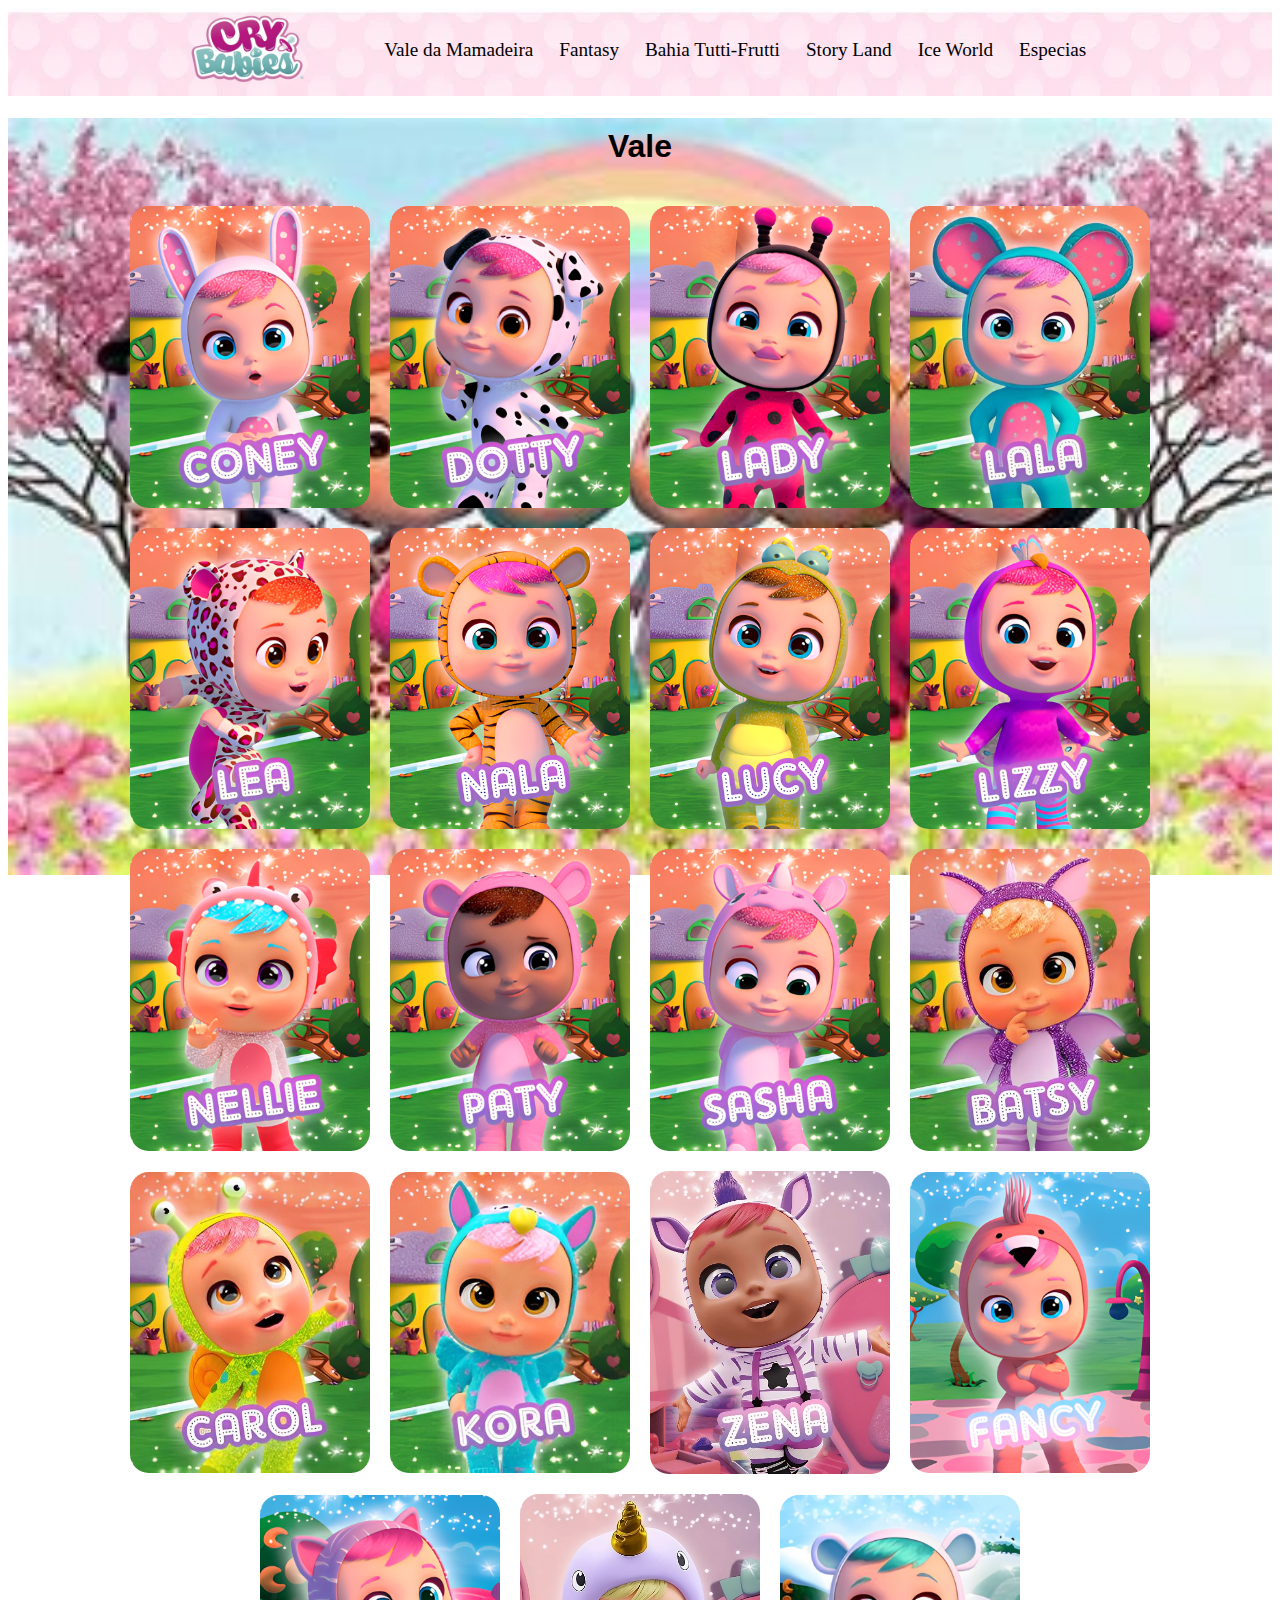
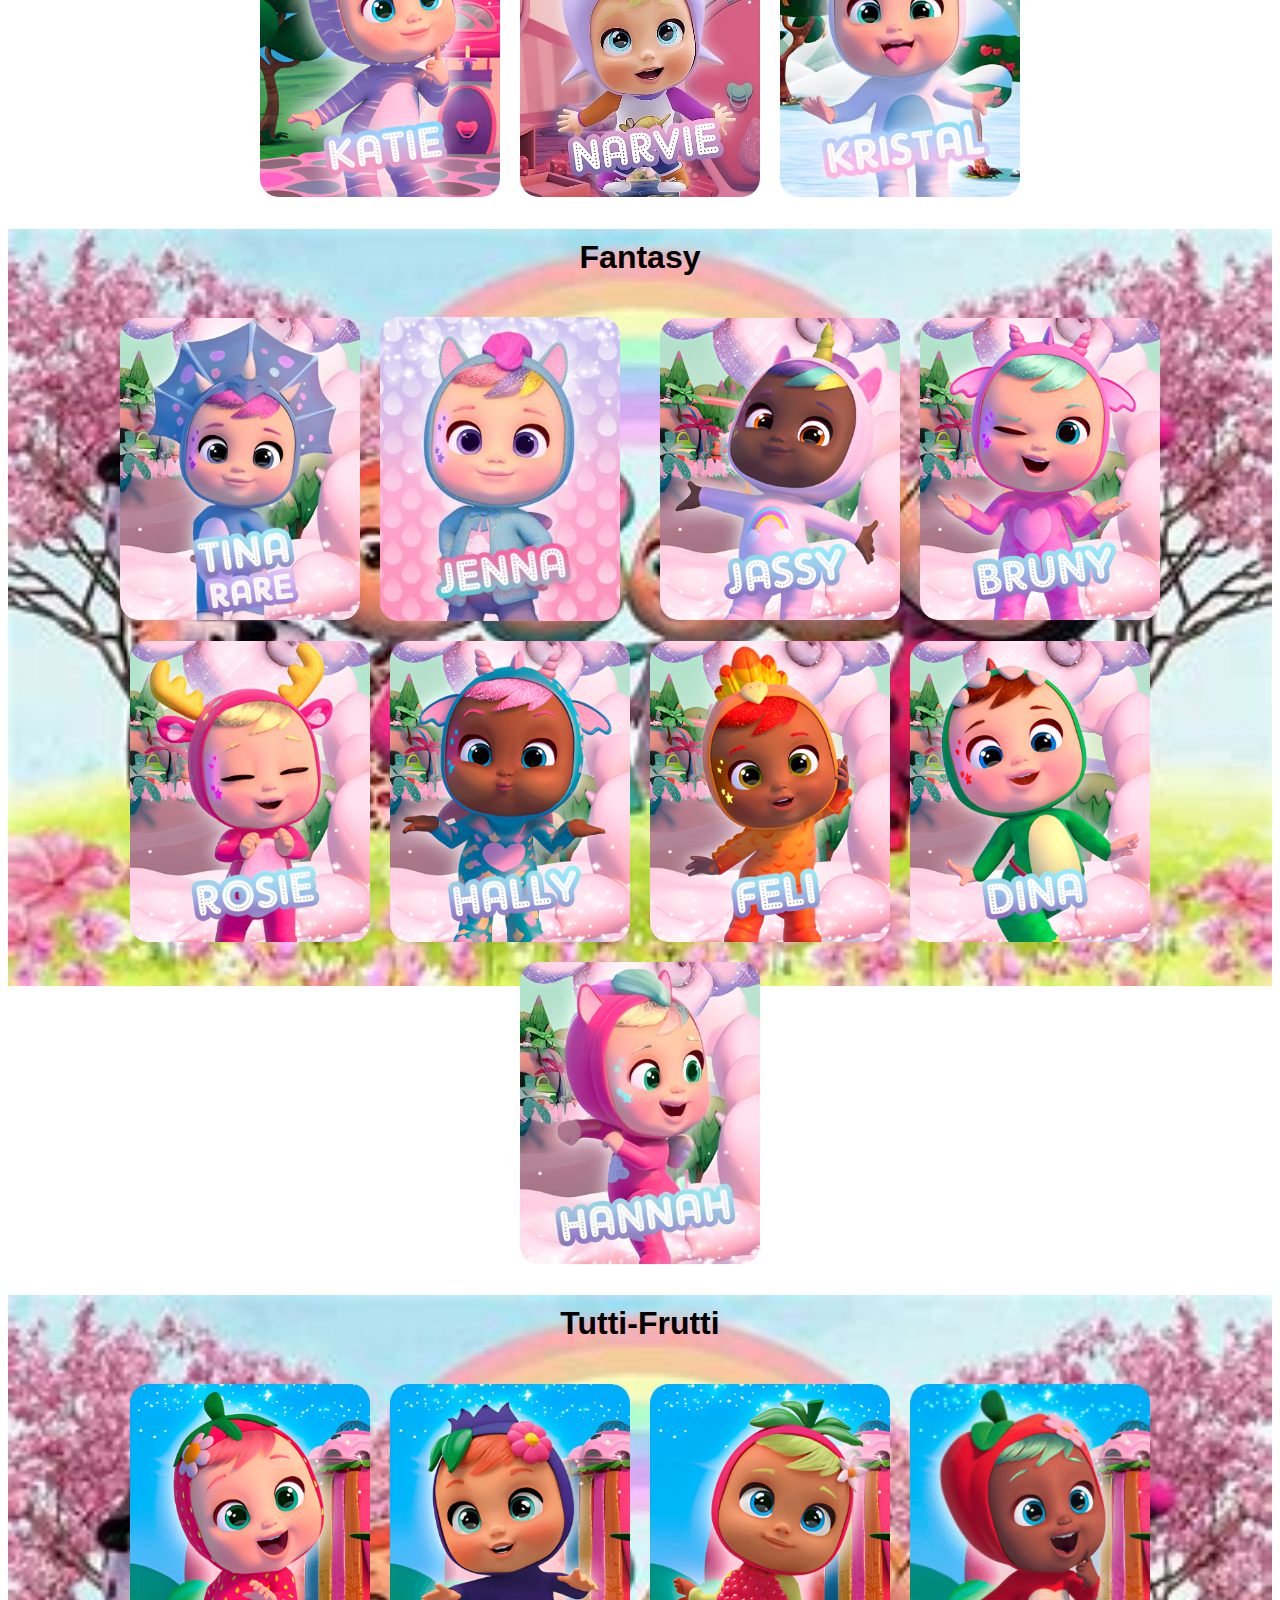
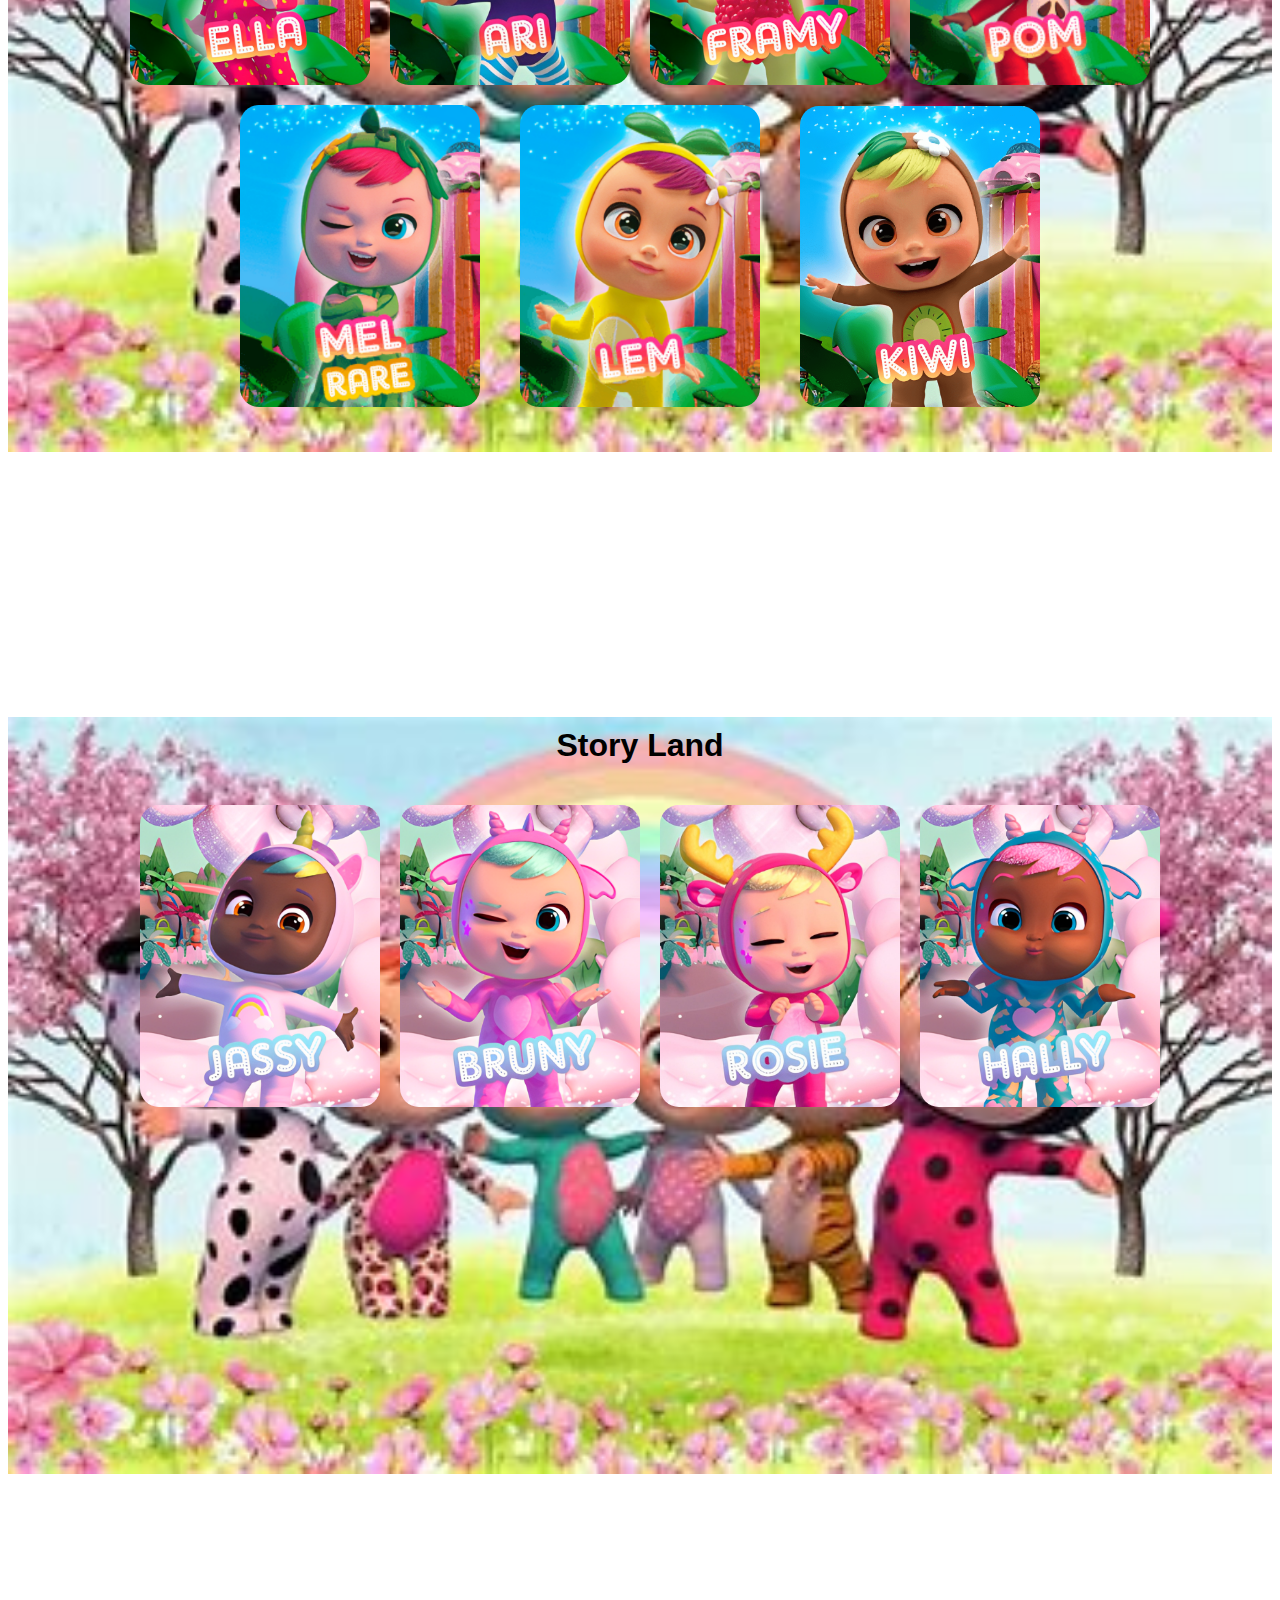
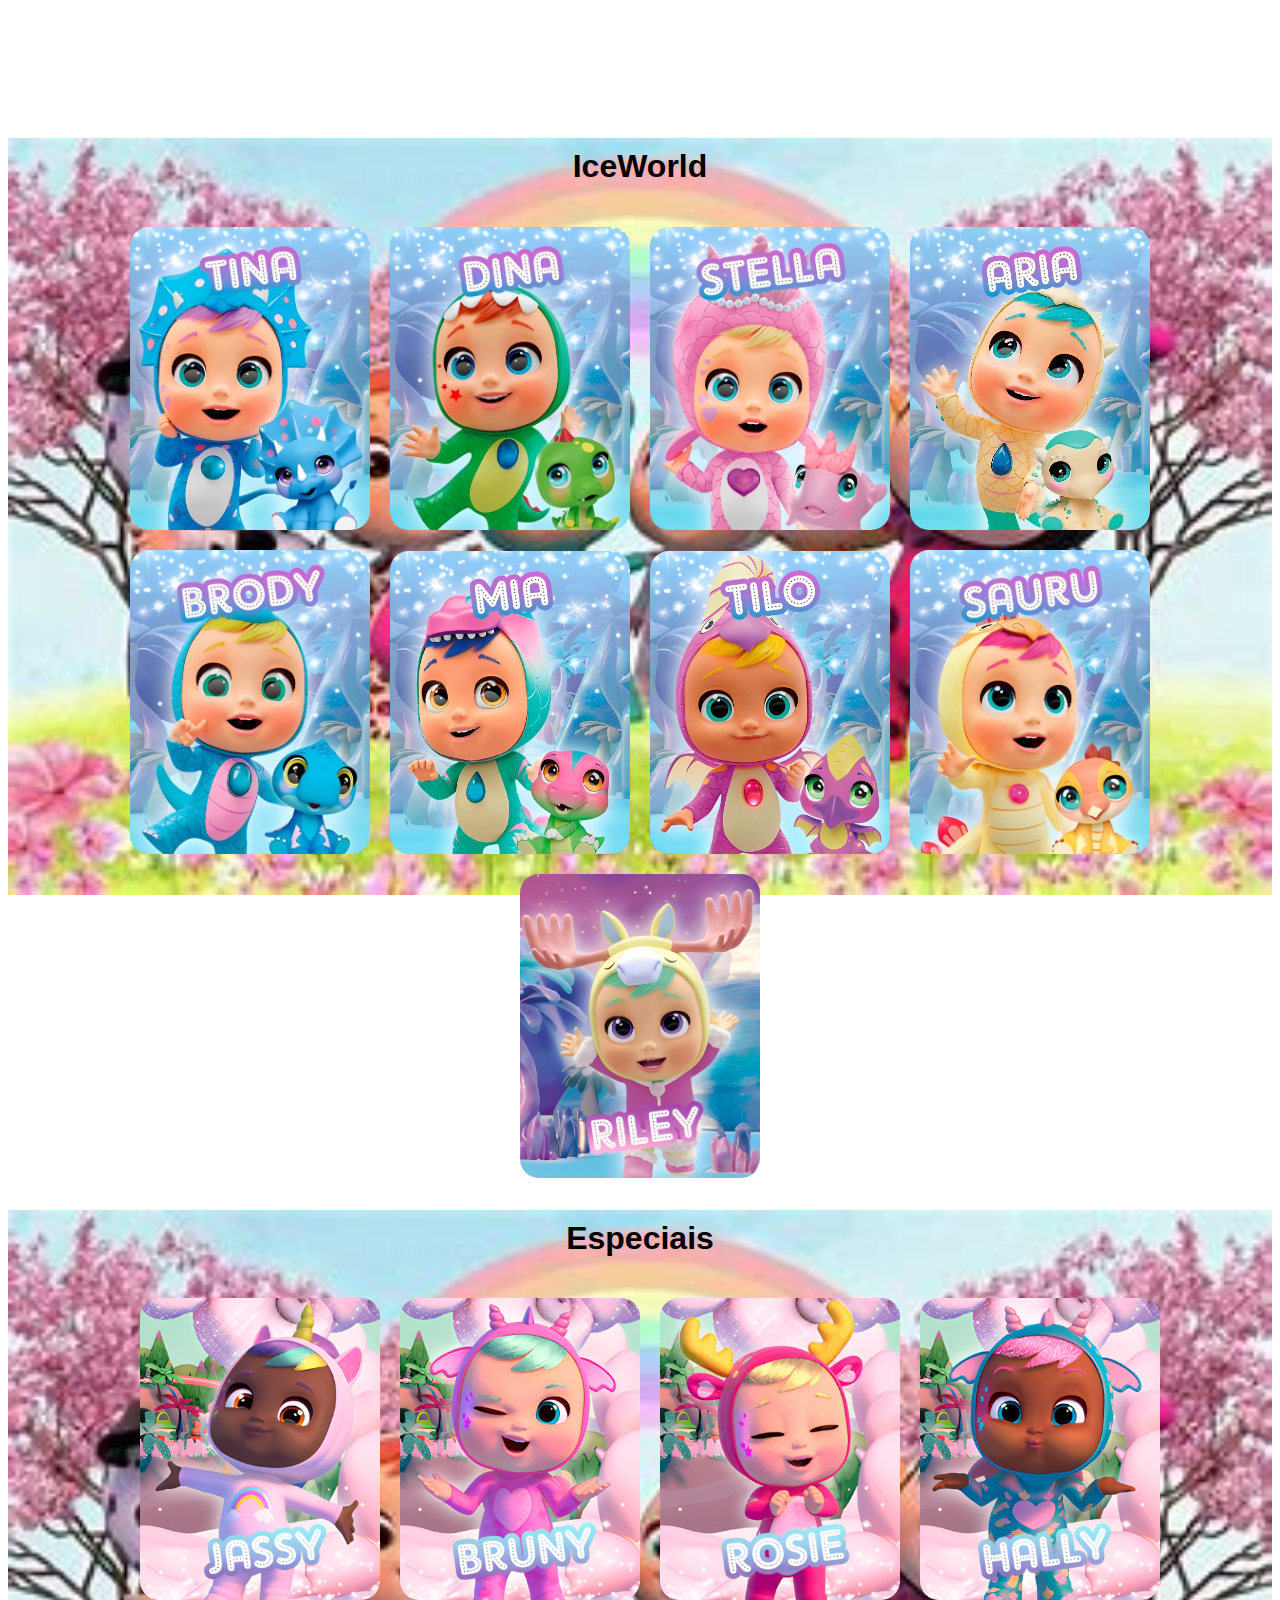
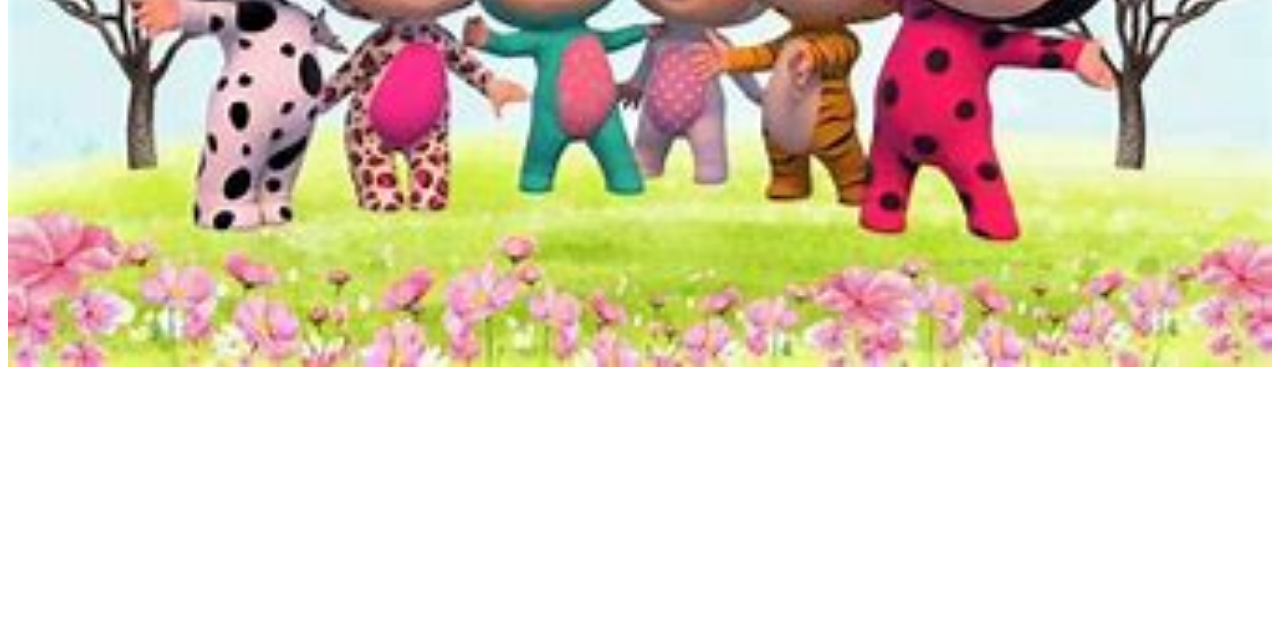
==== index.html @ a710dd97 "Add files via upload" ====
<!DOCTYPE html>
<html lang="pt">

<head>
    <meta charset="UTF-8">
    <meta name="viewport" content="width=device-width, initial-scale=1.0">
    <title>Personagens Cry Babies</title>
    <link rel="shortcut icon" href="./imagens/logo.png" type="image/x-icon">
    <link rel="stylesheet" href="style.css" />
</head>

<body>
    <header>

        <nav class="navbar">
            <img src="./imagens/logo.png" alt="" width="10%">
            <ul>
                <li></li>
                <li><a href="#Vale">Vale da Mamadeira</a></li>
                <li><a href="#Fantasy">Fantasy</a></li>
                <li><a href="#TuttiFrutti">Bahia Tutti-Frutti</a></li>
                <li><a href="#StoryLand">Story Land</a></li>
                <li><a href="#IceWorld">Ice World</a></li>
                <li><a href="#Especiais">Especias</a></li>
            </ul>
        </nav>
    </header>

    <section class="section" >
        <div  id="Vale" class="vale">
            <h1>Vale</h1>

            <div class="row">
                <div class="card"><img src="./imagens/Vale/Coney.png" alt=""></div>
                <div class="card"><img src="./imagens/Vale/Dotty.png" alt=""></div>
                <div class="card"><img src="./imagens/Vale/Lady.png" alt=""></div>
                <div class="card"><img src="./imagens/Vale/Lala.jpeg" alt=""></div>
                <div class="card"><img src="./imagens/Vale/Lea.png" alt=""></div>
                <div class="card"><img src="./imagens/Vale/Nala.png" alt=""></div>
                <div class="card"><img src="./imagens/Vale/Lucy.png" alt=""></div>
                <div class="card"><img src="./imagens/Vale/Lizzy.png" alt=""></div>
                <div class="card"><img src="./imagens/Vale/Nellie.png" alt=""></div>
                <div class="card"><img src="./imagens/Vale/Paty.png" alt=""></div>
                <div class="card"><img src="./imagens/Vale/Sasha.png" alt=""></div>
                <div class="card"><img src="./imagens/Vale/Batsy.jpeg" alt=""></div>
                <div class="card"><img src="./imagens/Vale/Carol.jpeg" alt=""></div>
                <div class="card"><img src="./imagens/Vale/Kora.jpeg" alt=""></div>
                <div class="card"><img src="./imagens/Vale/Zena.jpeg" alt=""></div>
                <div class="card"><img src="./imagens/Vale/Fancy.png" alt=""></div>
                <div class="card"><img src="./imagens/Vale/Katie.png" alt=""></div>
                <div class="card"><img src="./imagens/Vale/Narvie.jpeg" alt=""></div>
                <div class="card"><img src="./imagens/Vale/Kristal.jpeg" alt=""></div>
            </div>
        </div>

        <div  id="Fantasy" class="fantasy">
            <h1>Fantasy</h1>

            <div class="row">
                <div class="card"><img src="./imagens/Fantasy/Tina.jpeg" alt=""></div>
                <div class="card"><img src="./imagens/Fantasy/Jenna.jpg" alt=""></div>
                <div class="card"><img src="./imagens/Fantasy/Dreamy.png" alt=""></div>
                <div class="card"><img src="./imagens/Fantasy/Jassy.png" alt=""></div>
                <div class="card"><img src="./imagens/Fantasy/Bruny.png" alt=""></div>
                <div class="card"><img src="./imagens/Fantasy/Rosie.png" alt=""></div>
                <div class="card"><img src="./imagens/Fantasy/Hally.png" alt=""></div>  
                <div class="card"><img src="./imagens/Fantasy/Feli.png" alt=""></div>
                <div class="card"><img src="./imagens/Fantasy/Dina.png" alt=""></div> 
                <div class="card"><img src="./imagens/Fantasy/Hannah.jpeg" alt=""></div>  
            </div>
        </div>

        <div  id="TuttiFrutti" class="tutti-frutti">
            <h1>Tutti-Frutti</h1>

            <div class="row">
                <div class="card"><img src="./imagens/Tutti-Frutti/Ella.png" alt=""></div>
                <div class="card"><img src="./imagens/Tutti-Frutti/Ari.png" alt=""></div>
                <div class="card"><img src="./imagens/Tutti-Frutti/Framy.png" alt=""></div>
                <div class="card"><img src="./imagens/Tutti-Frutti/Pom.png" alt=""></div>
                <div class="card"><img src="./imagens/Tutti-Frutti/Mel.png" alt=""></div>
                <div class="card"><img src="./imagens/Tutti-Frutti/Maddie.jpeg" alt=""></div>
                <div class="card"><img src="./imagens/Tutti-Frutti/Lem.png" alt=""></div>
                <div class="card"><img src="./imagens/Tutti-Frutti/Koko.png" alt=""></div>
                <div class="card"><img src="./imagens/Tutti-Frutti/kiwi.png" alt=""></div> 
            </div>   
        </div>

        <div  id="StoryLand" class="storyland">
            <h1>Story Land</h1>

            <div class="row">
                <div class="card"><img src="./imagens/Fantasy/Dreamy.png" alt=""></div>
                <div class="card"><img src="./imagens/Fantasy/Jassy.png" alt=""></div>
                <div class="card"><img src="./imagens/Fantasy/Bruny.png" alt=""></div>
                <div class="card"><img src="./imagens/Fantasy/Rosie.png" alt=""></div>
                <div class="card"><img src="./imagens/Fantasy/Hally.png" alt=""></div>  
            </div>
        </div>

        <div  id="IceWorld" class="iceworld">
            <h1>IceWorld</h1>

            <div class="row">
                <div class="card"><img src="./imagens/IceWorld/Tina.jpeg" alt=""></div>
                <div class="card"><img src="./imagens/IceWorld/Dina.jpeg" alt=""></div>
                <div class="card"><img src="./imagens/IceWorld/Stella.jpeg" alt=""></div>
                <div class="card"><img src="./imagens/IceWorld/Aria.jpeg" alt=""></div>
                <div class="card"><img src="./imagens/IceWorld/Brody.jpeg" alt=""></div>
                <div class="card"><img src="./imagens/IceWorld/Mia.jpeg" alt=""></div>
                <div class="card"><img src="./imagens/IceWorld/Tilo.jpeg" alt=""></div>
                <div class="card"><img src="./imagens/IceWorld/Sauru.jpeg" alt=""></div>
                <div class="card"><img src="./imagens/IceWorld/Riley.jpeg" alt=""></div>
            </div>
        </div>

        <div  id="Especiais" class="especiais">
            <h1>Especiais</h1>

            <div class="row">
                <div class="card"><img src="./imagens/Fantasy/Dreamy.png" alt=""></div>
                <div class="card"><img src="./imagens/Fantasy/Jassy.png" alt=""></div>
                <div class="card"><img src="./imagens/Fantasy/Bruny.png" alt=""></div>
                <div class="card"><img src="./imagens/Fantasy/Rosie.png" alt=""></div>
                <div class="card"><img src="./imagens/Fantasy/Hally.png" alt=""></div>  
            </div>
        </div>

            <!-- <ul>
                <li><img src="./imagens/Dreamy.png" alt=""></li>
                <li><img src="./imagens/Jassy.png" alt=""></li>
                <li><img src="./imagens/Bruny.png" alt=""></li>
                <li><img src="./imagens/Rosie.png" alt=""></li>
            </ul> -->
        

    <!-- </section>

    <section id="TuttiFrutti">
        <h1>Tutti-Frutti</h1>
    </section>

    <section id="StoryLand">
        <h1>StoryLand</h1>
    </section>

    <section id="IceWould">
        <h1>Ice Would</h1>
    </section>

    <section id="Especiais">
        <h1>Especias</h1>
    </section> -->

</body>

</html>
---- style.css ----
header{
    background-image: url(./imagens/fundo.webp);
}

header nav {
    display: inline-flex;
    align-items: center;
    justify-content: center;
    text-align: center;
    width: 100%;
}

header .navbar ul {
    align-items: center;
    justify-content: center;
}

header .navbar ul li {
    display: inline;
    align-items: center;
    justify-content: center;
    padding-left: 2px;
    margin: 10px;
    list-style: none;
}

header .navbar ul li a {
    text-decoration-line: none;
    color: black;
    font-size: larger;
}

header .navbar ul li a:hover {
    text-decoration-line: none;
    color: hotpink;
}

section h1 {
    display: flex;
    align-items: center;
    justify-content: center;
    padding: 10px;
    font-family:'Lucida Sans', 'Lucida Sans Regular', 'Lucida Grande', 'Lucida Sans Unicode', Geneva, Verdana, sans-serif;
}

section div.vale {
    display: block;
    min-height: 1000px;
    background-image: url(./imagens/imgteste.jpeg);
    background-repeat: no-repeat;
    background-size: 100%;
}
section div.fantasy {
    display: block;
    min-height: 1000px;
    background-image: url(./imagens/imgteste.jpeg);
    background-repeat: no-repeat;
    background-size: 100%;
}
section div.tutti-frutti{
    display: block;
    min-height: 1000px;
    background-image: url(./imagens/imgteste.jpeg);
    background-repeat: no-repeat;
    background-size: 100%;
}
section div.storyland {
    display: block;
    min-height: 1000px;
    background-image: url(./imagens/imgteste.jpeg);
    background-repeat: no-repeat;
    background-size: 100%;
}
section div.iceworld {
    display: block;
    min-height: 1000px;
    background-image: url(./imagens/imgteste.jpeg);
    background-repeat: no-repeat;
    background-size: 100%;
}
section div.especiais {
    display: block;
    min-height: 1000px;
    background-image: url(./imagens/imgteste.jpeg);
    background-repeat: no-repeat;
    background-size: 100%;
}

.section {
    width: 100%;
    margin-right: auto;
    margin-left: auto;

}

.section .row {
    display: flex;
    flex-wrap: wrap;
    margin-right: -15px;
    margin-left: -15px;
    align-items: center;
    justify-content: center;
    flex: 0 0 25%;
    width: 100%;
    padding-right: 15px;
    padding-left: 15px;
}

.section .row .card {
    text-align: center;
    margin: 10px;
    border-radius: 5px;
    height: 100%;
    display: flex;
    justify-content: center;
    align-items: center;
    max-width: 15rem;
}

.section .row img {
    border-radius: 0.5cm;
    max-width: 15rem;
}
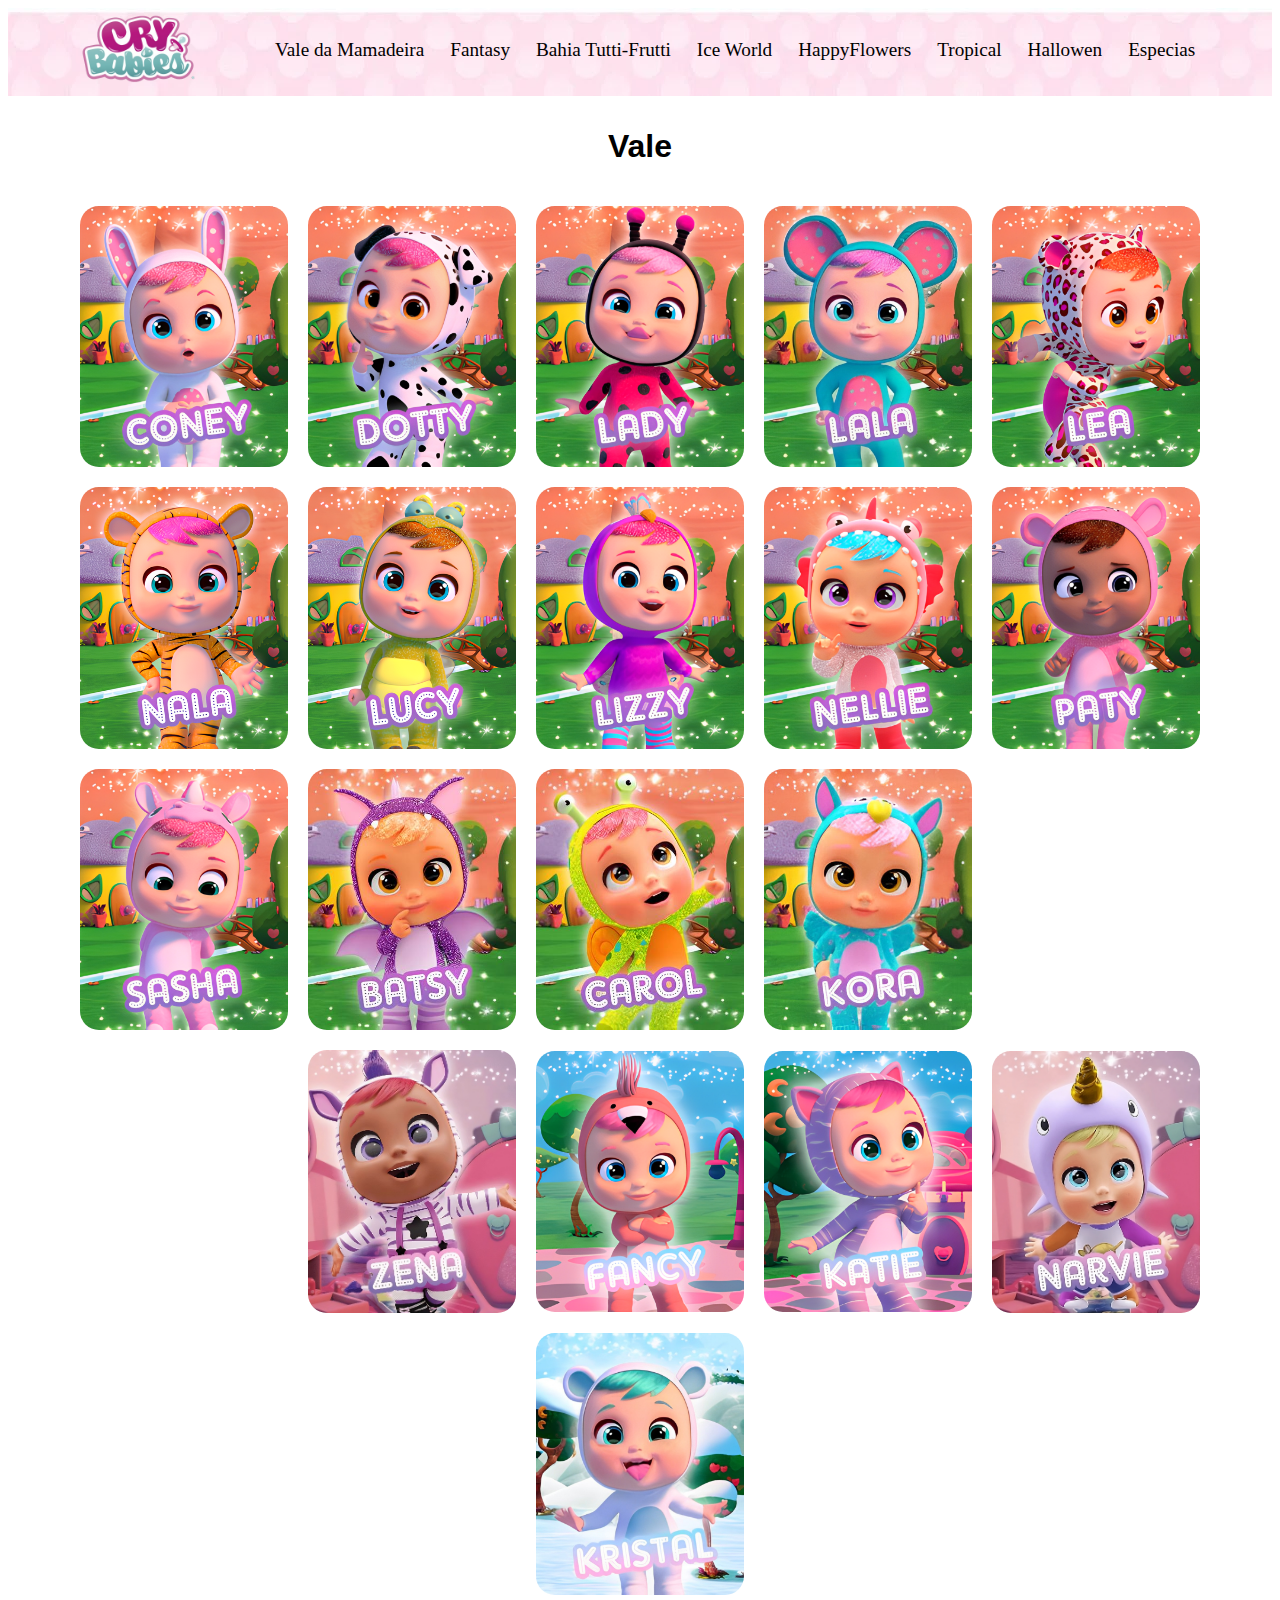
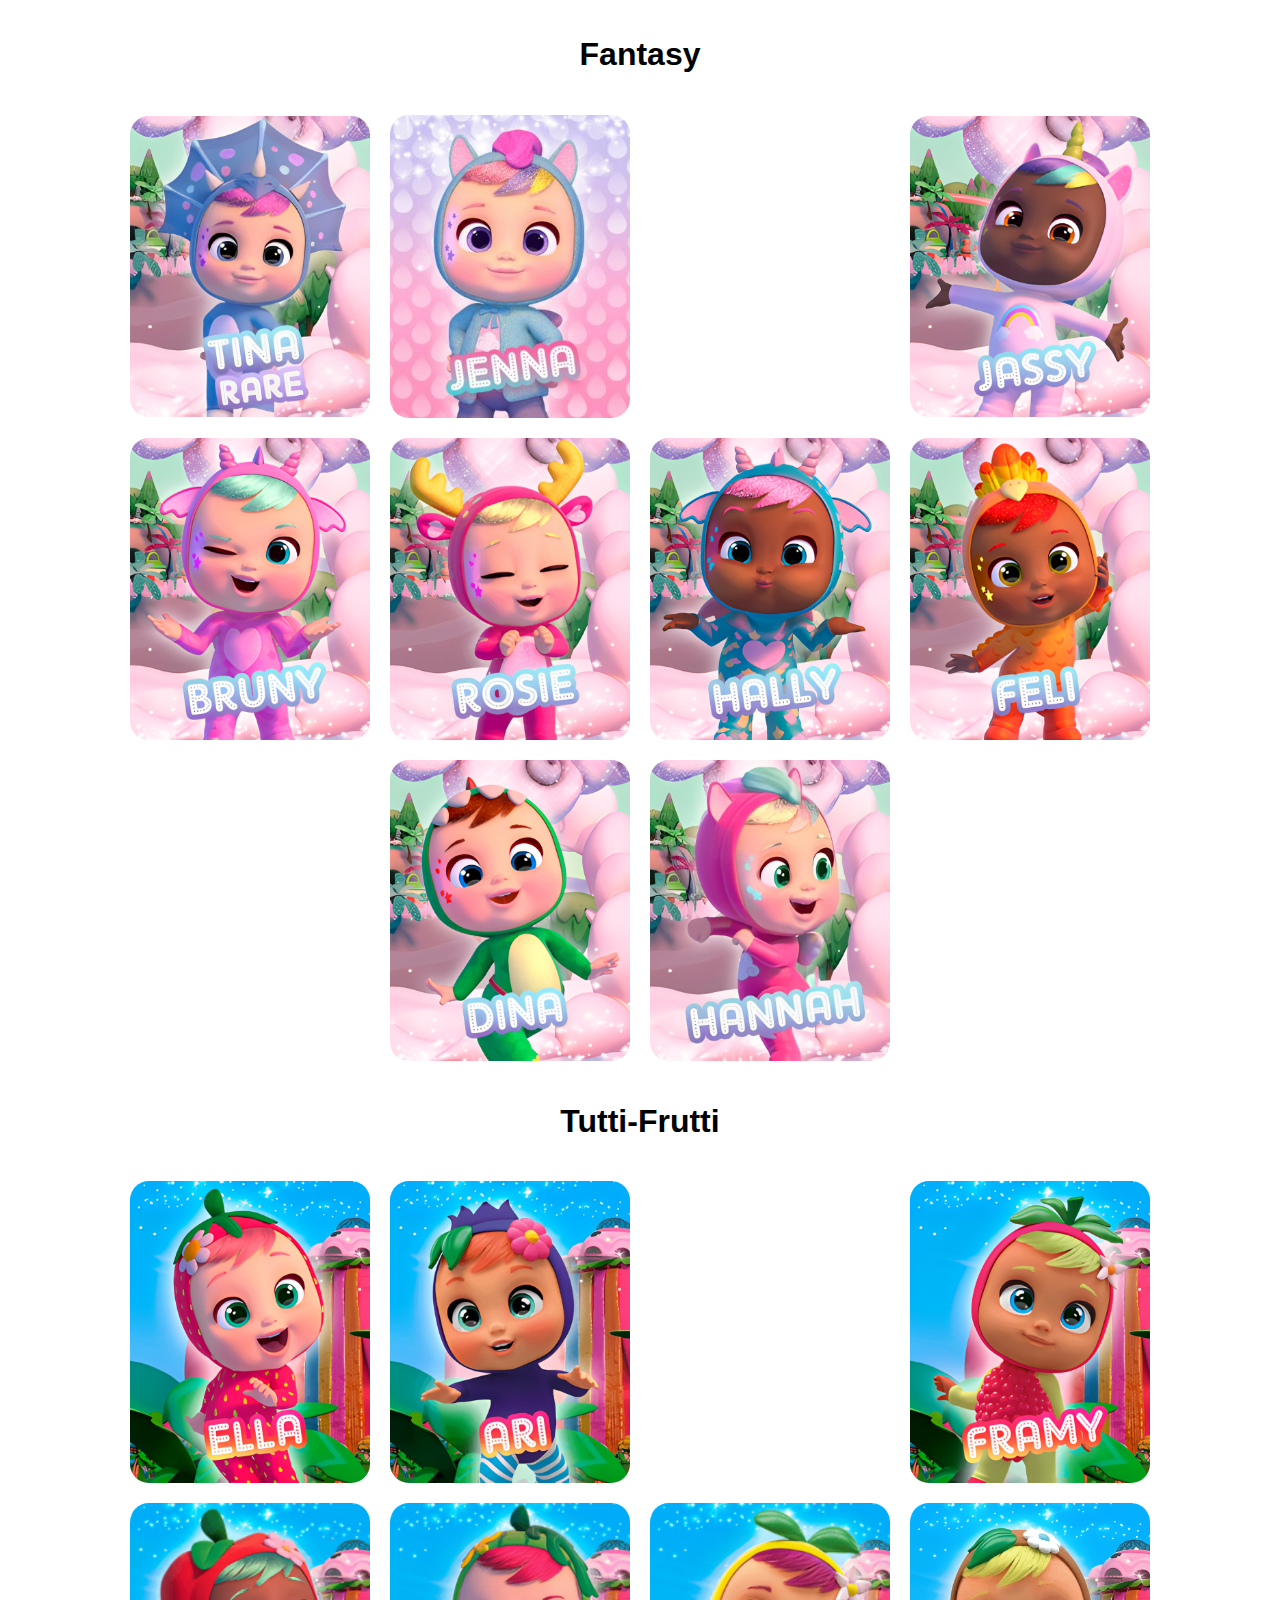
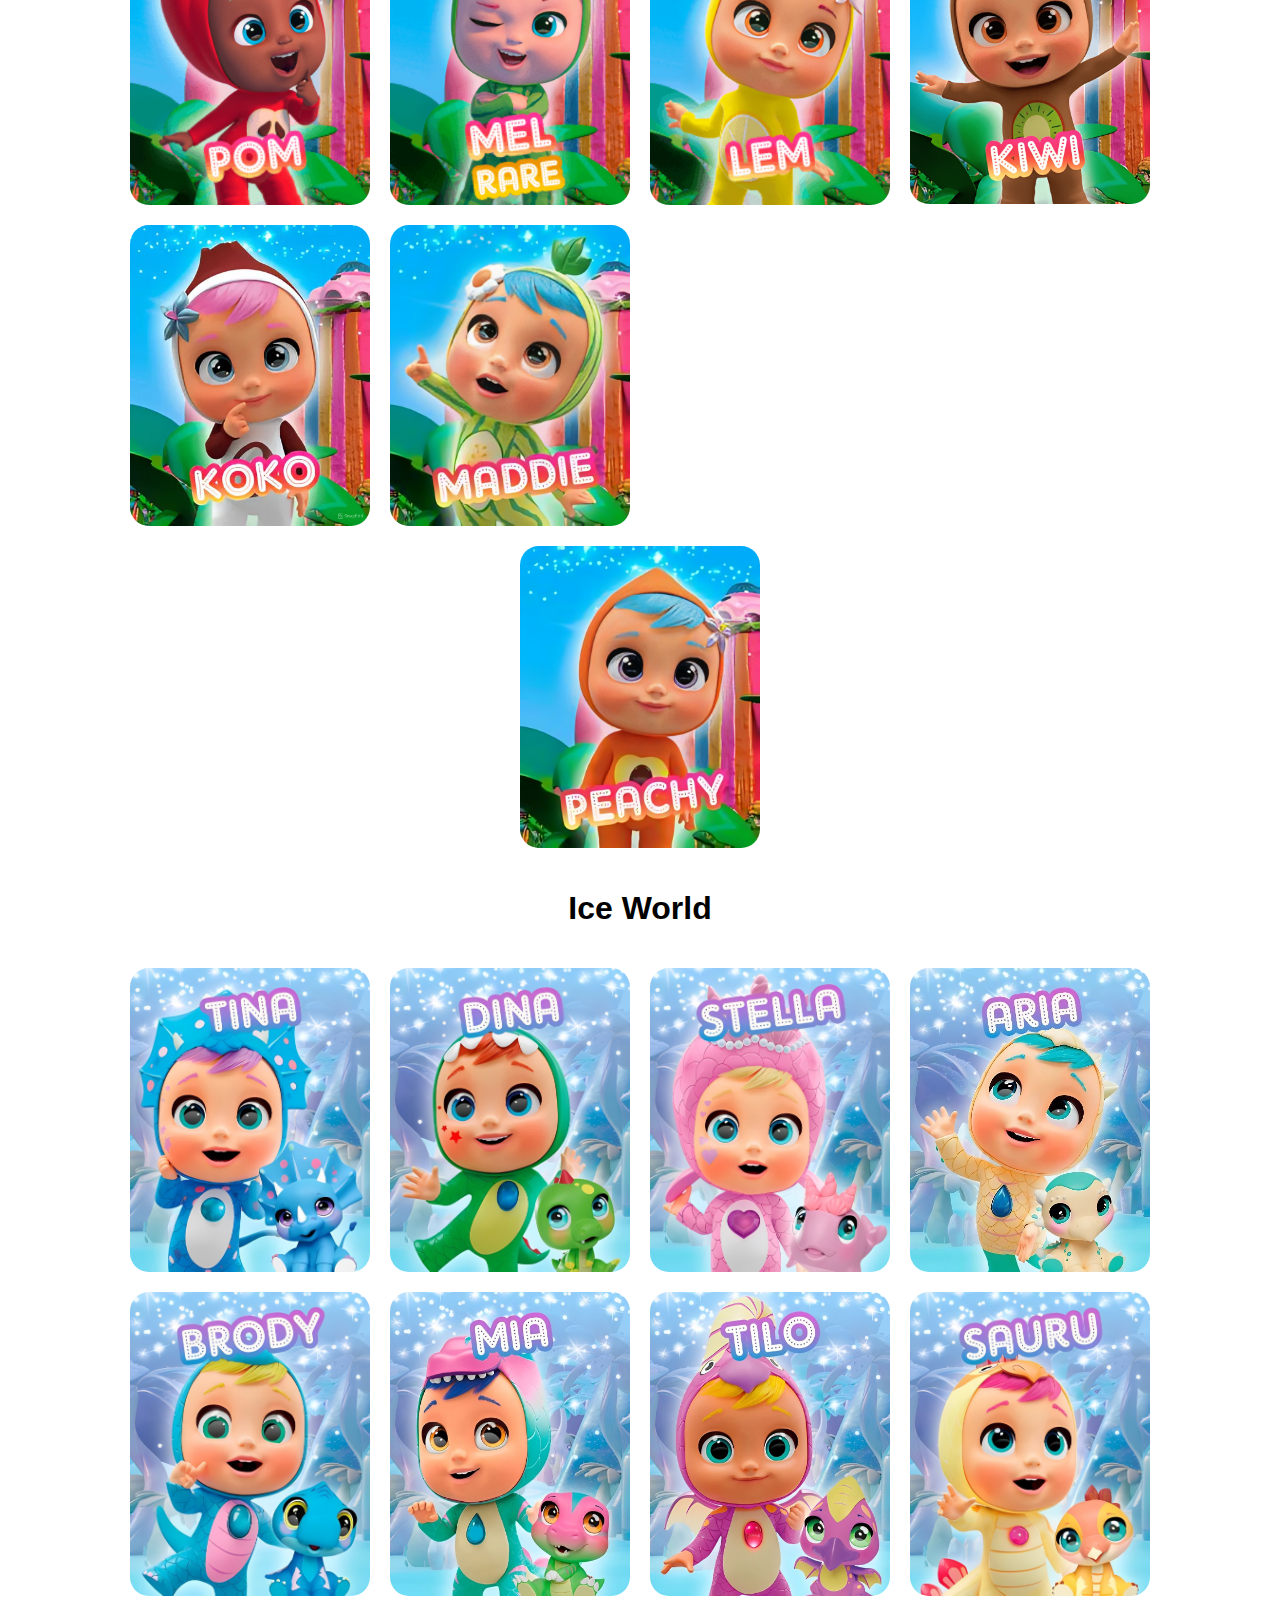
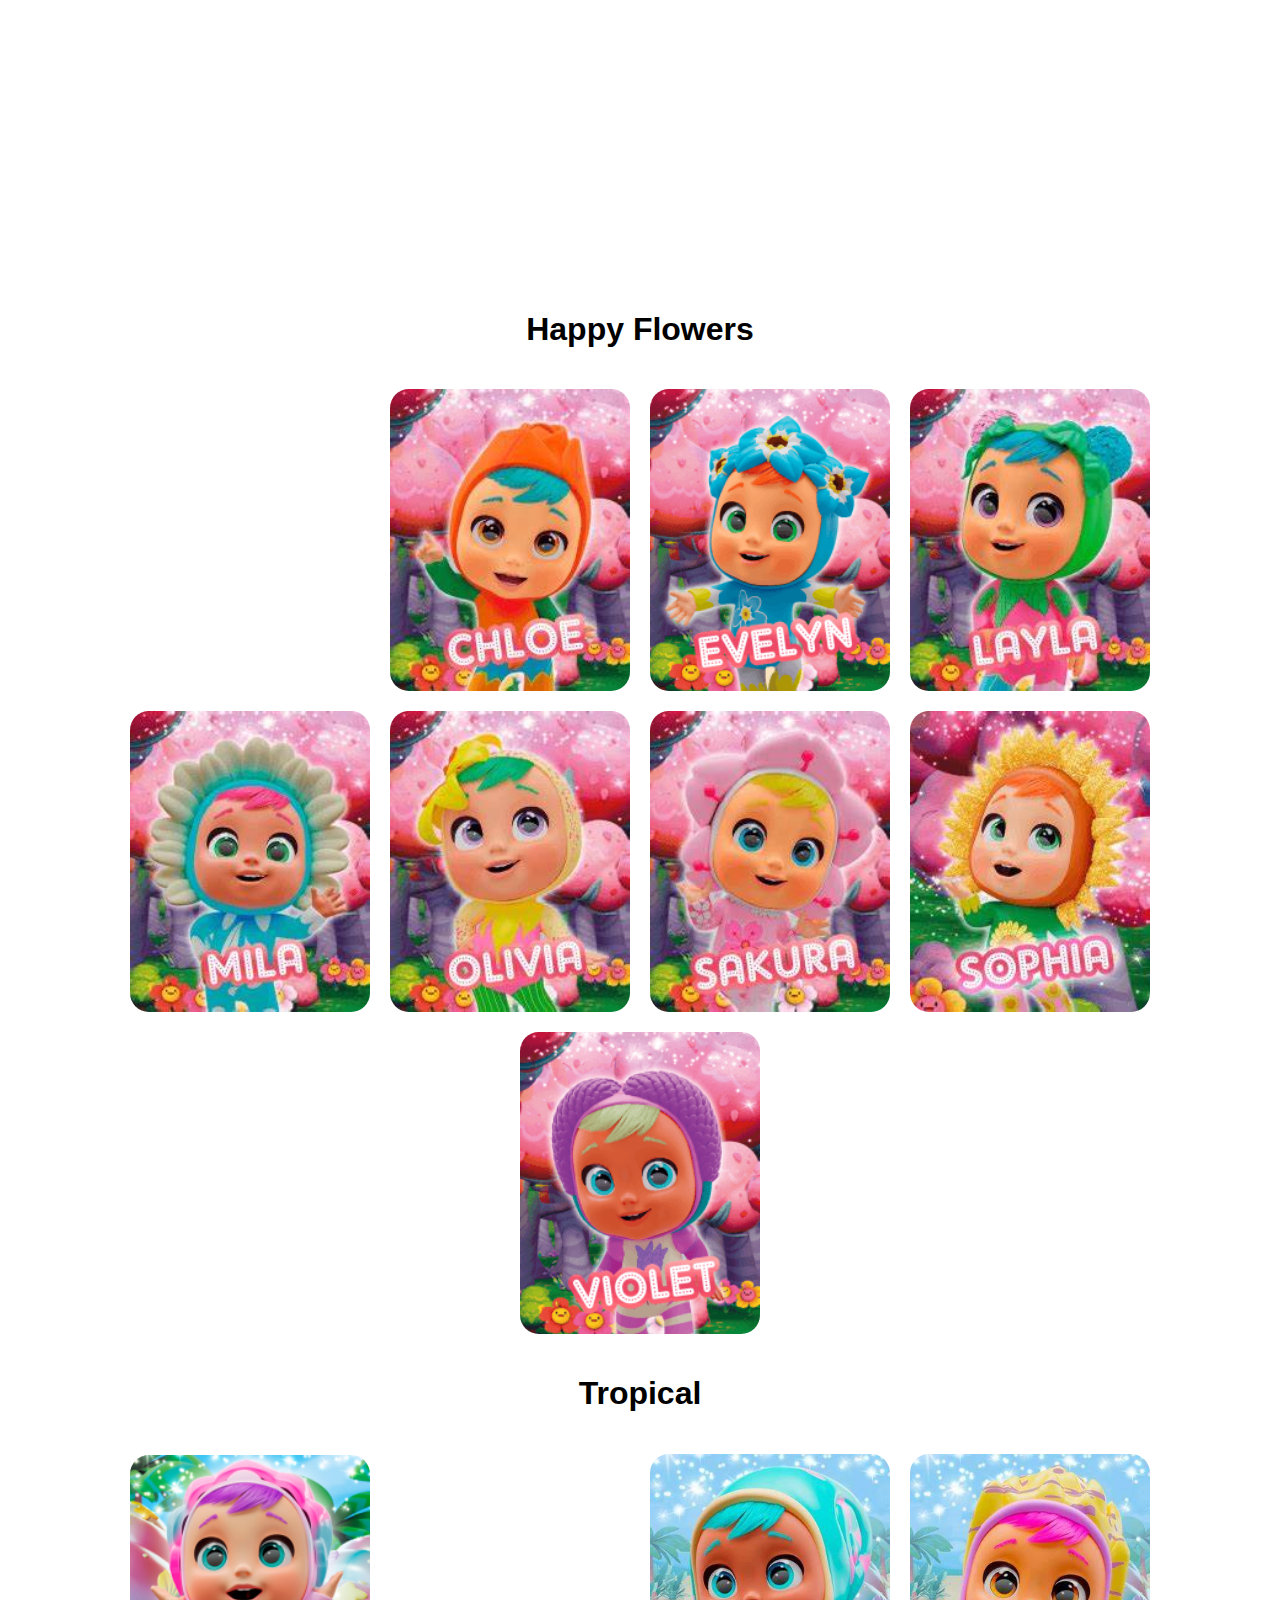
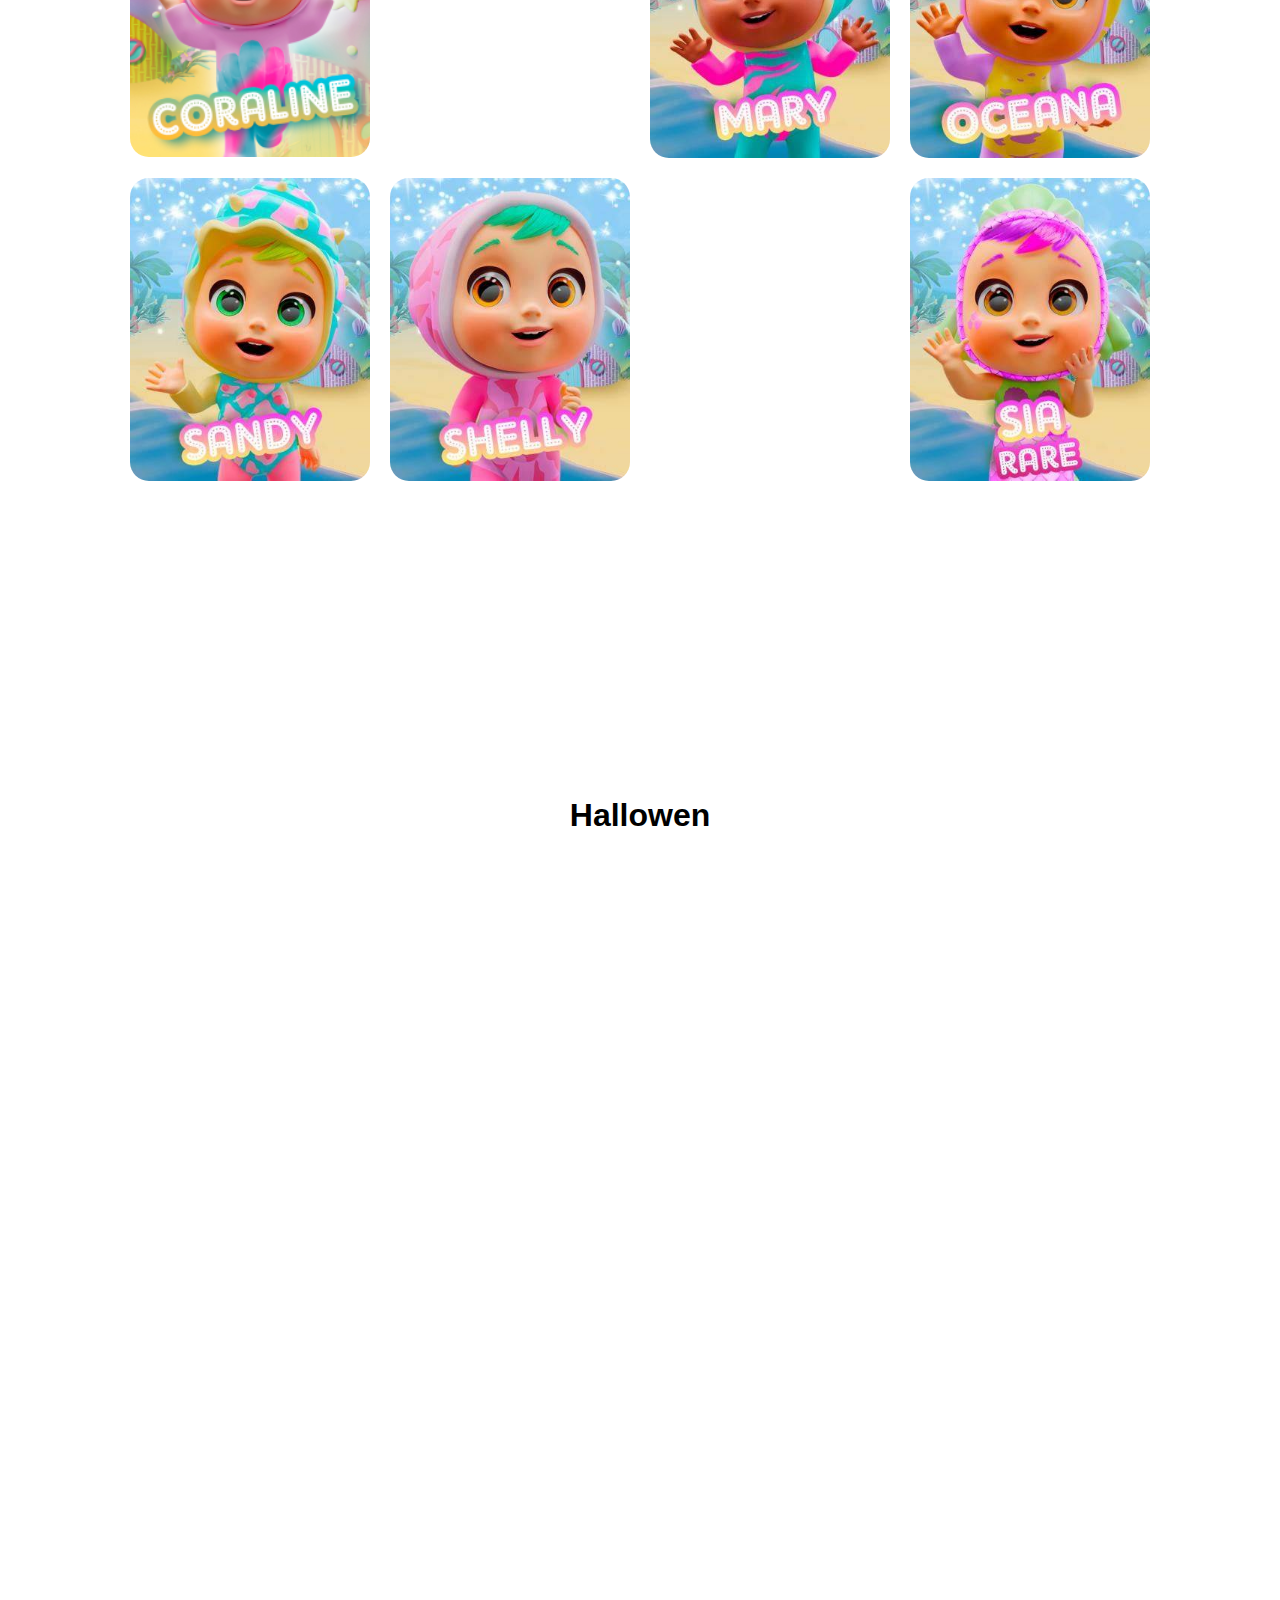
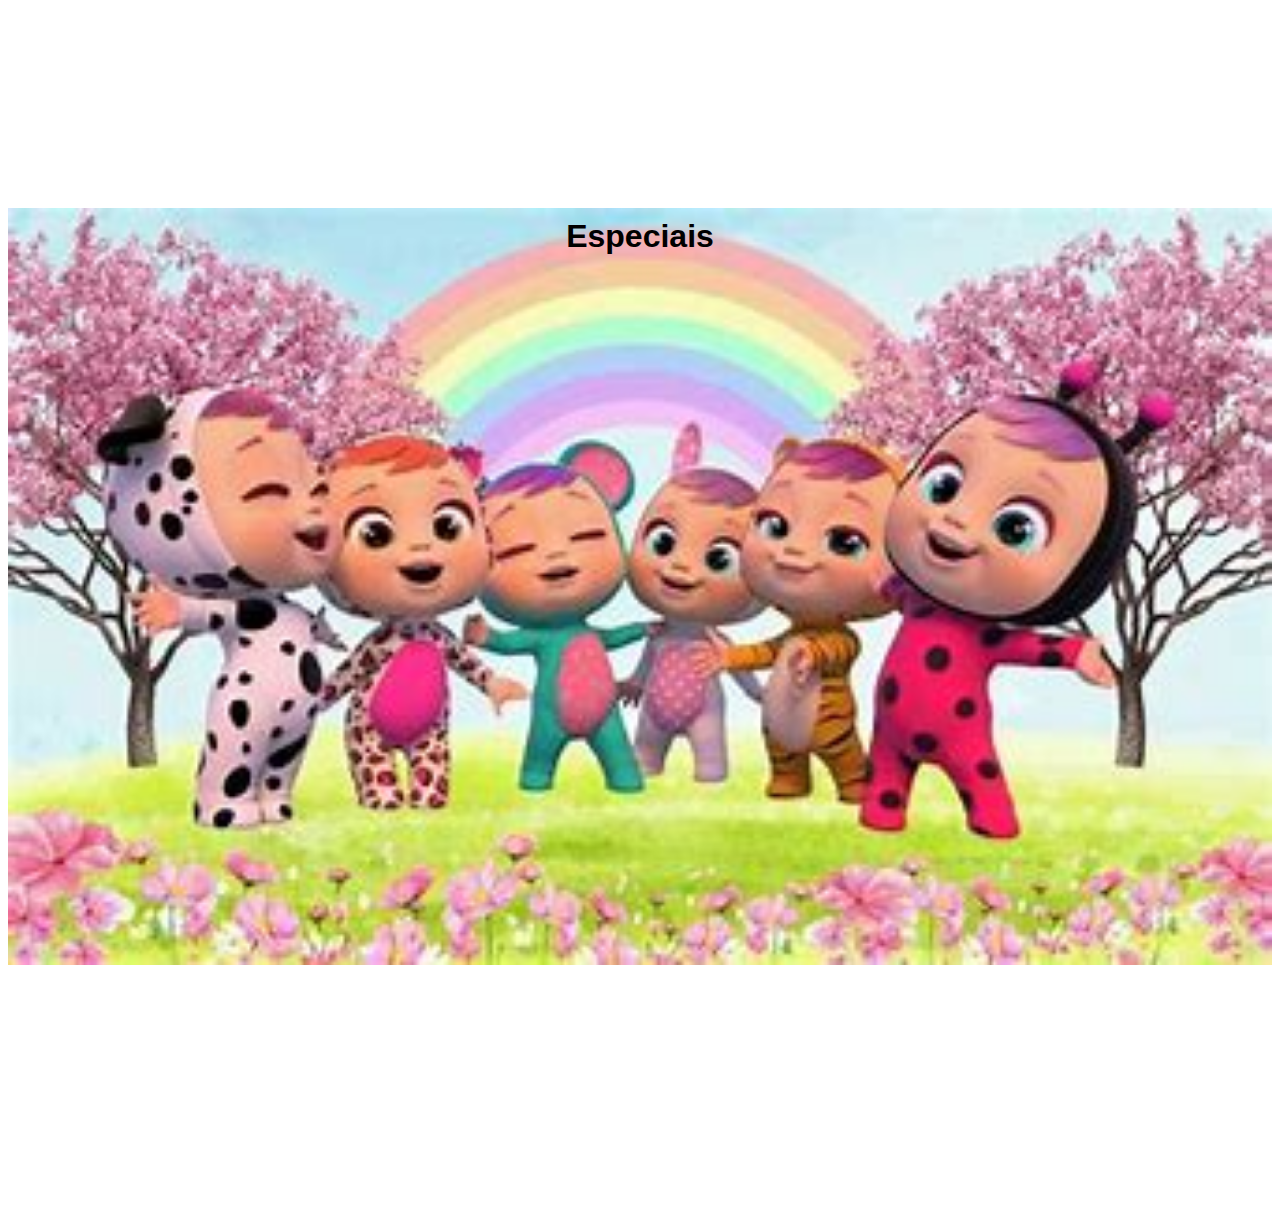
==== commit b94fbb88: "Add files via upload" ====
--- a/index.html
+++ b/index.html
@@ -19,8 +19,10 @@
                 <li><a href="#Vale">Vale da Mamadeira</a></li>
                 <li><a href="#Fantasy">Fantasy</a></li>
                 <li><a href="#TuttiFrutti">Bahia Tutti-Frutti</a></li>
-                <li><a href="#StoryLand">Story Land</a></li>
                 <li><a href="#IceWorld">Ice World</a></li>
+                <li><a href="#HappyFlowers">HappyFlowers</a></li>
+                <li><a href="#Tropical">Tropical</a></li>
+                <li><a href="#Hallowen">Hallowen</a></li>
                 <li><a href="#Especiais">Especias</a></li>
             </ul>
         </nav>
@@ -45,6 +47,8 @@
                 <div class="card"><img src="./imagens/Vale/Batsy.jpeg" alt=""></div>
                 <div class="card"><img src="./imagens/Vale/Carol.jpeg" alt=""></div>
                 <div class="card"><img src="./imagens/Vale/Kora.jpeg" alt=""></div>
+                <div class="card"><img src="./imagens/Vale/Shak.png" alt=""></div>
+                <div class="card"><img src="./imagens/Vale/Cammy.png" alt=""></div>
                 <div class="card"><img src="./imagens/Vale/Zena.jpeg" alt=""></div>
                 <div class="card"><img src="./imagens/Vale/Fancy.png" alt=""></div>
                 <div class="card"><img src="./imagens/Vale/Katie.png" alt=""></div>
@@ -76,31 +80,24 @@
             <div class="row">
                 <div class="card"><img src="./imagens/Tutti-Frutti/Ella.png" alt=""></div>
                 <div class="card"><img src="./imagens/Tutti-Frutti/Ari.png" alt=""></div>
+                <div class="card"><img src="./imagens/Tutti-Frutti/Glam.png" alt=""></div>
                 <div class="card"><img src="./imagens/Tutti-Frutti/Framy.png" alt=""></div>
                 <div class="card"><img src="./imagens/Tutti-Frutti/Pom.png" alt=""></div>
                 <div class="card"><img src="./imagens/Tutti-Frutti/Mel.png" alt=""></div>
-                <div class="card"><img src="./imagens/Tutti-Frutti/Maddie.jpeg" alt=""></div>
                 <div class="card"><img src="./imagens/Tutti-Frutti/Lem.png" alt=""></div>
-                <div class="card"><img src="./imagens/Tutti-Frutti/Koko.png" alt=""></div>
                 <div class="card"><img src="./imagens/Tutti-Frutti/kiwi.png" alt=""></div> 
-            </div>   
+                <div class="card"><img src="./imagens/Tutti-Frutti/koko.jpeg" alt=""></div>
+                <div class="card"><img src="./imagens/Tutti-Frutti/Maddie.png" alt=""></div>
+                <div class="card"><img src="./imagens/Tutti-Frutti/Juliet.png" alt=""></div>
+                <div class="card"><img src="./imagens/Tutti-Frutti/Lexi.png" alt=""></div>
+                <div class="card"><img src="./imagens/Tutti-Frutti/Peachy.png" alt=""></div>
+            </div> 
         </div>
 
-        <div  id="StoryLand" class="storyland">
-            <h1>Story Land</h1>
-
-            <div class="row">
-                <div class="card"><img src="./imagens/Fantasy/Dreamy.png" alt=""></div>
-                <div class="card"><img src="./imagens/Fantasy/Jassy.png" alt=""></div>
-                <div class="card"><img src="./imagens/Fantasy/Bruny.png" alt=""></div>
-                <div class="card"><img src="./imagens/Fantasy/Rosie.png" alt=""></div>
-                <div class="card"><img src="./imagens/Fantasy/Hally.png" alt=""></div>  
-            </div>
-        </div>
-
+        
         <div  id="IceWorld" class="iceworld">
-            <h1>IceWorld</h1>
-
+            <h1>Ice World</h1>
+            
             <div class="row">
                 <div class="card"><img src="./imagens/IceWorld/Tina.jpeg" alt=""></div>
                 <div class="card"><img src="./imagens/IceWorld/Dina.jpeg" alt=""></div>
@@ -110,47 +107,62 @@
                 <div class="card"><img src="./imagens/IceWorld/Mia.jpeg" alt=""></div>
                 <div class="card"><img src="./imagens/IceWorld/Tilo.jpeg" alt=""></div>
                 <div class="card"><img src="./imagens/IceWorld/Sauru.jpeg" alt=""></div>
-                <div class="card"><img src="./imagens/IceWorld/Riley.jpeg" alt=""></div>
+            </div>
+        </div>
+        
+        <div  id="HappyFlowers" class="happyflowers">
+            <h1>Happy Flowers</h1>
+
+            <div class="row">
+                <div class="card"><img src="./imagens/Especiais/HappyFlower/Ava.png" alt=""></div>
+                <div class="card"><img src="./imagens/Especiais/HappyFlower/Chloe.jpeg" alt=""></div>
+                <div class="card"><img src="./imagens/Especiais/HappyFlower/Evelyn.png" alt=""></div>
+                <div class="card"><img src="./imagens/Especiais/HappyFlower/Layla.jpeg" alt=""></div>
+                <div class="card"><img src="./imagens/Especiais/HappyFlower/Mila.jpeg" alt=""></div>
+                <div class="card"><img src="./imagens/Especiais/HappyFlower/Olivia.jpeg" alt=""></div>
+                <div class="card"><img src="./imagens/Especiais/HappyFlower/Sakura.jpeg" alt=""></div>
+                <div class="card"><img src="./imagens/Especiais/HappyFlower/Sophia.jpeg" alt=""></div>
+                <div class="card"><img src="./imagens/Especiais/HappyFlower/Violet.png" alt=""></div>
+                
             </div>
         </div>
 
+        <div  id="Tropical" class="tropical">
+            <h1>Tropical</h1>
+
+            <div class="row">
+                <div class="card"><img src="./imagens/Especiais/Tropical/Coraline.jpg" alt=""></div>
+                <div class="card"><img src="./imagens/Especiais/Tropical/Marina.png" alt=""></div>
+                <div class="card"><img src="./imagens/Especiais/Tropical/Mary.jpeg" alt=""></div>
+                <div class="card"><img src="./imagens/Especiais/Tropical/Oceana.jpeg" alt=""></div>
+                <div class="card"><img src="./imagens/Especiais/Tropical/Sandy.jpeg" alt=""></div>
+                <div class="card"><img src="./imagens/Especiais/Tropical/Shelly.jpeg" alt=""></div>
+                <div class="card"><img src="./imagens/Especiais/Tropical/Kai.jpg" alt=""></div>
+                <div class="card"><img src="./imagens/Especiais/Tropical/Sia.jpeg" alt=""></div>
+                <div class="card"><img src="./imagens/Especiais/Tropical/Lora.jpeg" alt=""></div>
+         
+            </div>
+        </div>
+
+        <div  id="Hallowen" class="hallowen">
+            <h1>Hallowen</h1>
+
+            <div class="row">
+                <div class="card"><img src="./imagens/Especiais/Hallowen/Coney.jpeg" alt=""></div>
+                <div class="card"><img src="./imagens/Especiais/Hallowen/Dotty.jpeg" alt=""></div>
+                <div class="card"><img src="./imagens/Especiais/Hallowen/Lady.png" alt=""></div>
+                <div class="card"><img src="./imagens/Especiais/Hallowen/Lala.jpeg" alt=""></div>
+                <div class="card"><img src="./imagens/Especiais/Hallowen/Lea.jpeg" alt=""></div>
+                <div class="card"><img src="./imagens/Especiais/Hallowen/Bonnie.png" alt=""></div>
+        </div>
+    </div>
         <div  id="Especiais" class="especiais">
             <h1>Especiais</h1>
 
             <div class="row">
-                <div class="card"><img src="./imagens/Fantasy/Dreamy.png" alt=""></div>
-                <div class="card"><img src="./imagens/Fantasy/Jassy.png" alt=""></div>
-                <div class="card"><img src="./imagens/Fantasy/Bruny.png" alt=""></div>
-                <div class="card"><img src="./imagens/Fantasy/Rosie.png" alt=""></div>
-                <div class="card"><img src="./imagens/Fantasy/Hally.png" alt=""></div>  
+                <div class="card"><img src="./imagens" alt=""></div>
             </div>
         </div>
-
-            <!-- <ul>
-                <li><img src="./imagens/Dreamy.png" alt=""></li>
-                <li><img src="./imagens/Jassy.png" alt=""></li>
-                <li><img src="./imagens/Bruny.png" alt=""></li>
-                <li><img src="./imagens/Rosie.png" alt=""></li>
-            </ul> -->
-        
-
-    <!-- </section>
-
-    <section id="TuttiFrutti">
-        <h1>Tutti-Frutti</h1>
-    </section>
-
-    <section id="StoryLand">
-        <h1>StoryLand</h1>
-    </section>
-
-    <section id="IceWould">
-        <h1>Ice Would</h1>
-    </section>
-
-    <section id="Especiais">
-        <h1>Especias</h1>
-    </section> -->
 
 </body>
 
--- a/style.css
+++ b/style.css
@@ -1,5 +1,12 @@
+html{
+    scroll-behavior: smooth;
+}
+
 header{
     background-image: url(./imagens/fundo.webp);
+    display:inline-block;
+    /* position: fixed; */
+    width: 100%;
 }
 
 header nav {
@@ -28,6 +35,7 @@
     text-decoration-line: none;
     color: black;
     font-size: larger;
+   
 }
 
 header .navbar ul li a:hover {
@@ -46,38 +54,55 @@
 section div.vale {
     display: block;
     min-height: 1000px;
-    background-image: url(./imagens/imgteste.jpeg);
+    background-image: url(./imagens/Vale/FundoVale.png);
     background-repeat: no-repeat;
     background-size: 100%;
 }
 section div.fantasy {
     display: block;
     min-height: 1000px;
-    background-image: url(./imagens/imgteste.jpeg);
+    background-image: url(./imagens/Fantasy/FundoFantasy.png);
     background-repeat: no-repeat;
     background-size: 100%;
 }
 section div.tutti-frutti{
     display: block;
     min-height: 1000px;
-    background-image: url(./imagens/imgteste.jpeg);
+    background-image: url(./imagens/Tutti-Frutti/FundoTuttiFrutti.png);
     background-repeat: no-repeat;
     background-size: 100%;
 }
-section div.storyland {
+section div.happyflowers {
     display: block;
     min-height: 1000px;
-    background-image: url(./imagens/imgteste.jpeg);
+    background-image: url(./imagens/Especiais/HappyFlower/FundoHappyFlowers.png);
     background-repeat: no-repeat;
     background-size: 100%;
 }
 section div.iceworld {
     display: block;
     min-height: 1000px;
-    background-image: url(./imagens/imgteste.jpeg);
+    background-image: url(./imagens/IceWorld/FundoIceWorld.png);
     background-repeat: no-repeat;
     background-size: 100%;
 }
+
+section div.tropical {
+    display: block;
+    min-height: 1000px;
+    background-image: url(./imagens/Especiais/Tropical/FundoTropical.png);
+    background-repeat: no-repeat;
+    background-size: 100%;
+}
+
+section div.hallowen {
+    display: block;
+    min-height: 1000px;
+    background-image: url(./imagens/Especiais/Hallowen/FundoHallowen.png);
+    background-repeat: no-repeat;
+    background-size: 100%;
+}
+
 section div.especiais {
     display: block;
     min-height: 1000px;
@@ -117,7 +142,13 @@
     max-width: 15rem;
 }
 
+.section .vale .row img {
+    border-radius: 0.5cm;
+    min-width: 13rem;
+    max-width: 13rem;
+}
 .section .row img {
     border-radius: 0.5cm;
+    min-width: 15rem;
     max-width: 15rem;
 }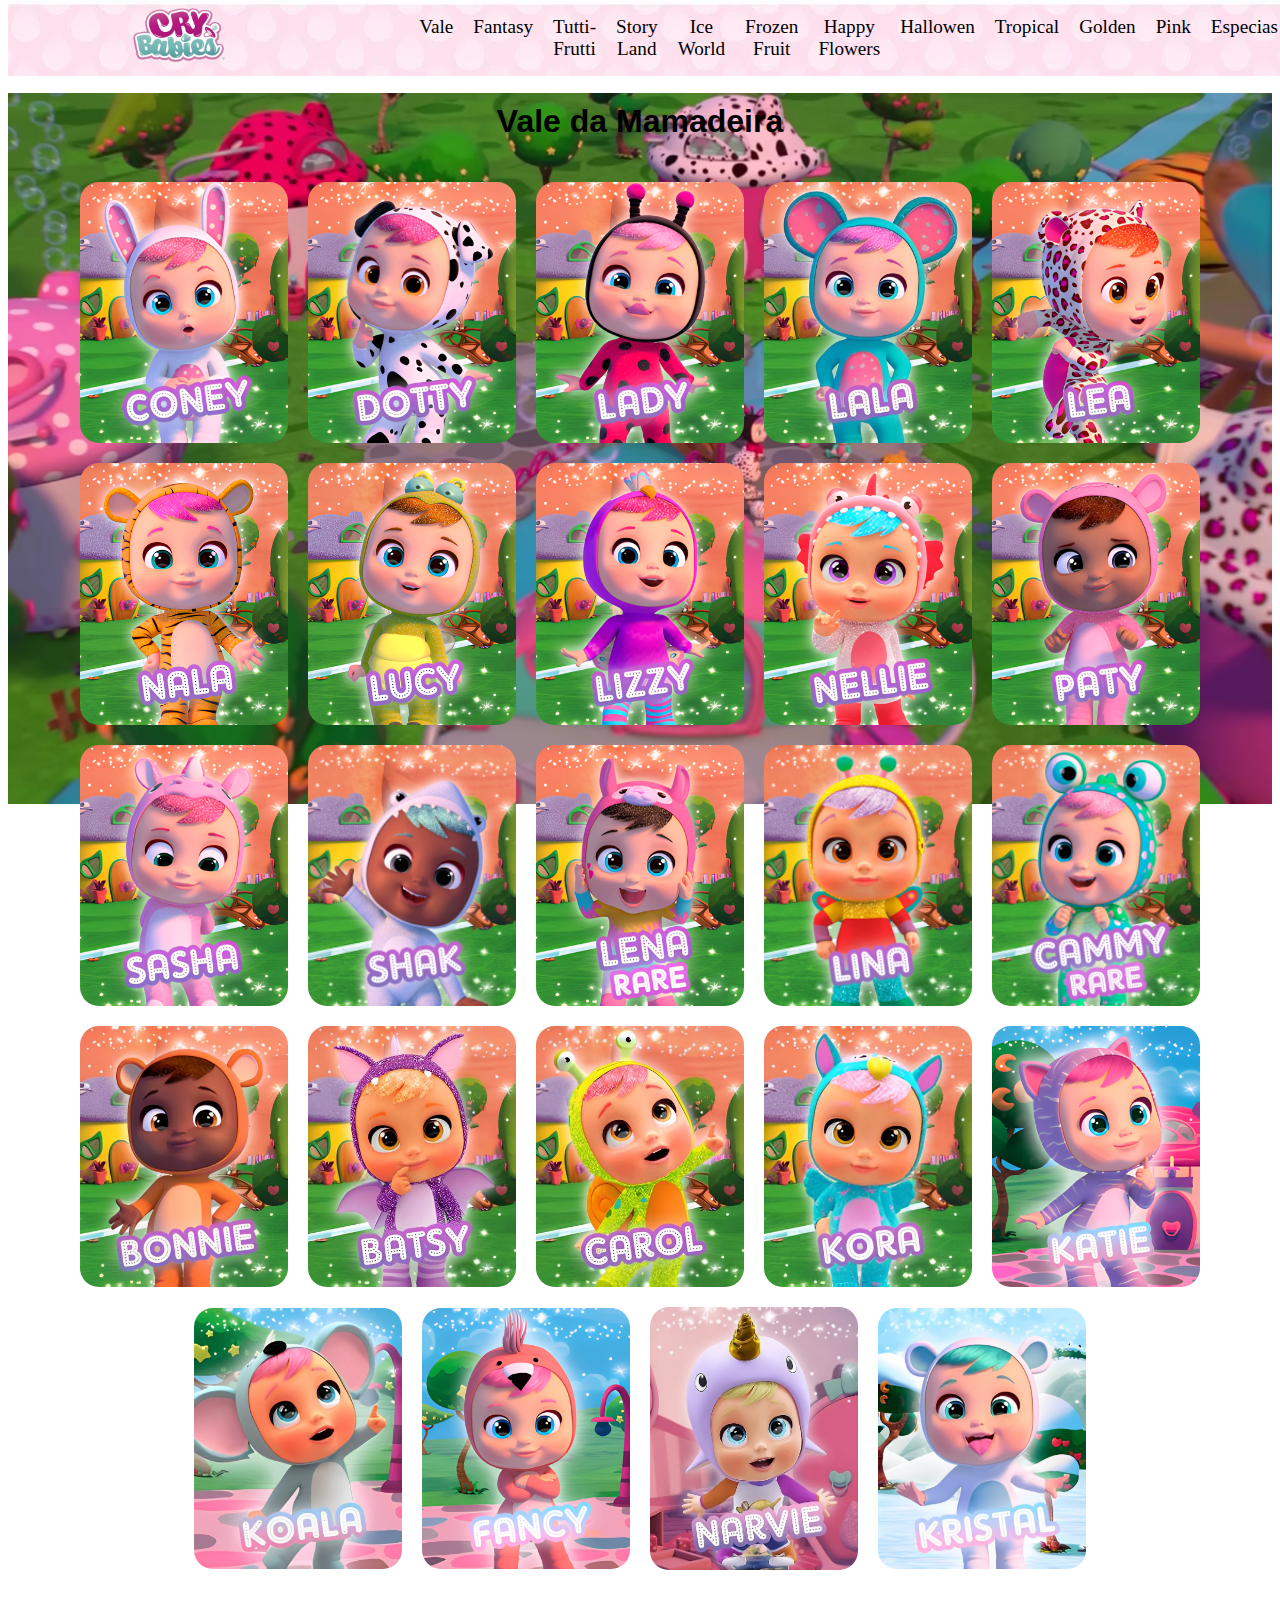
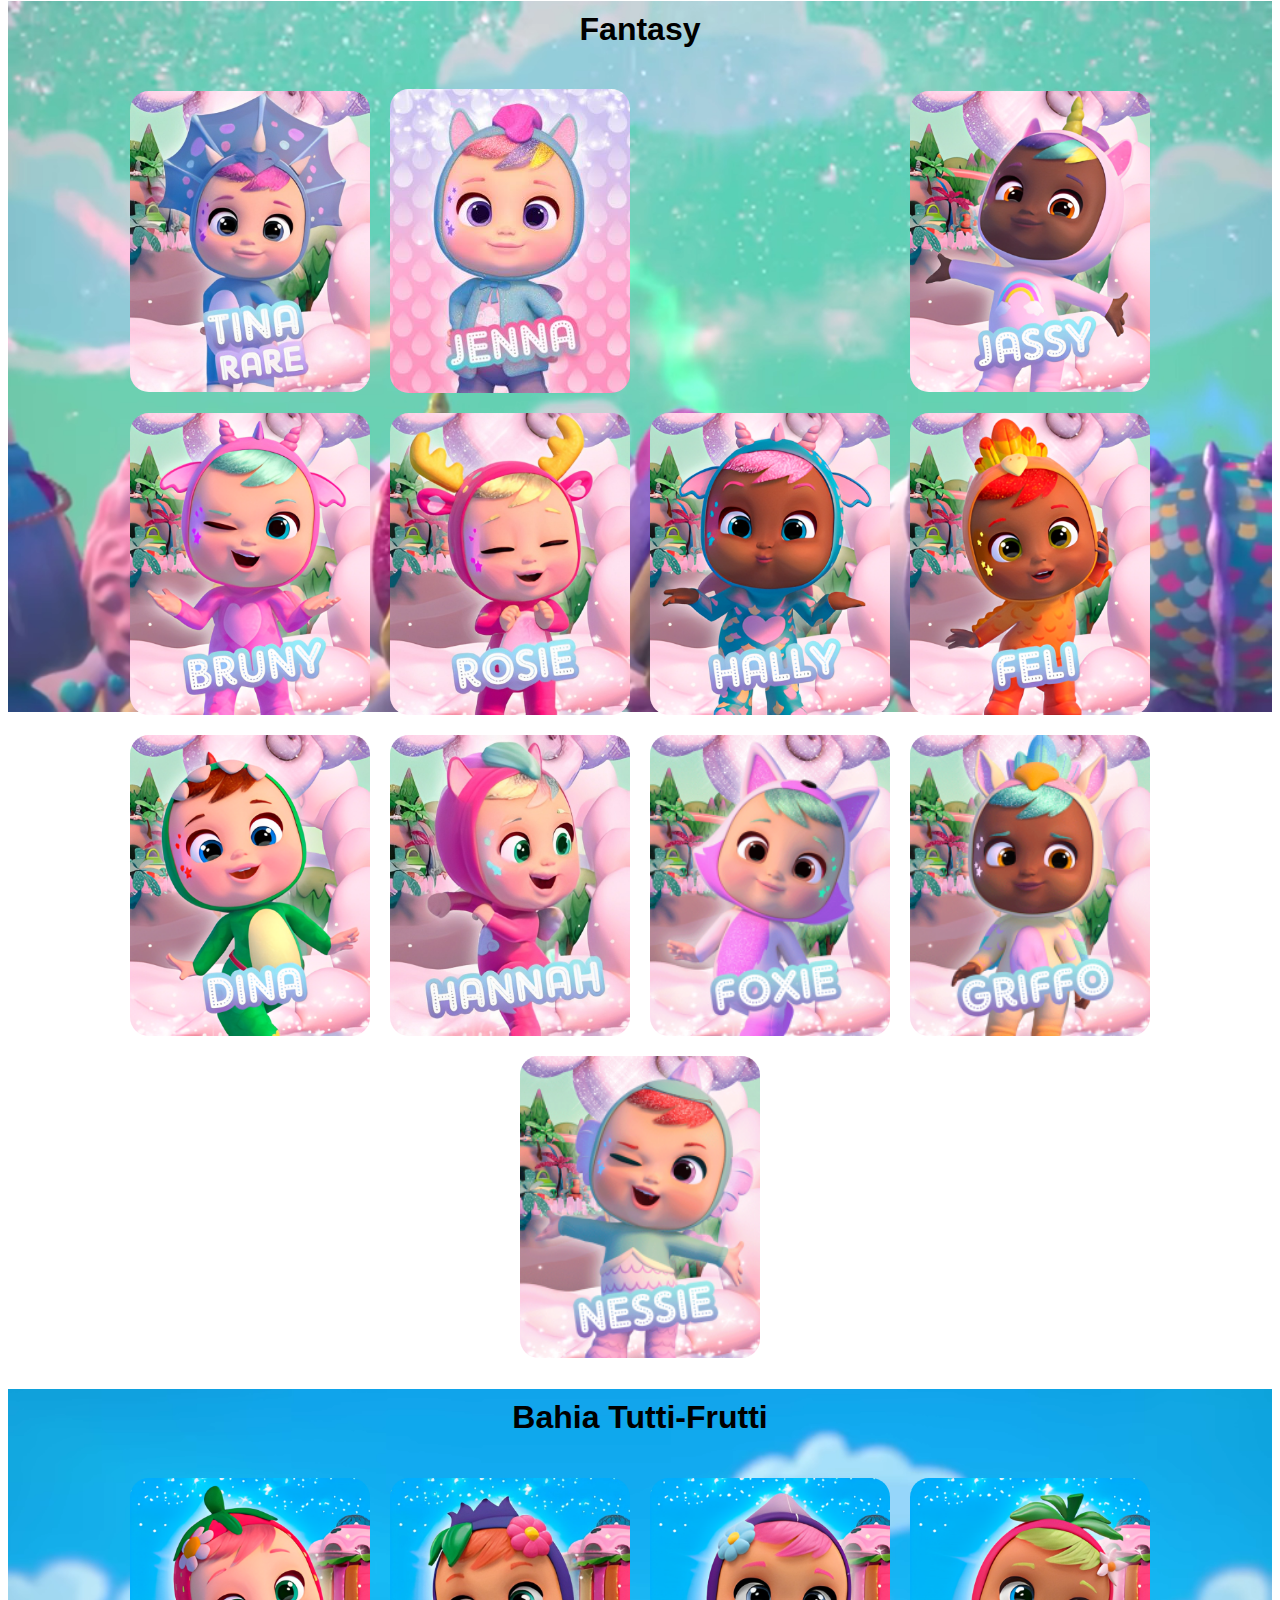
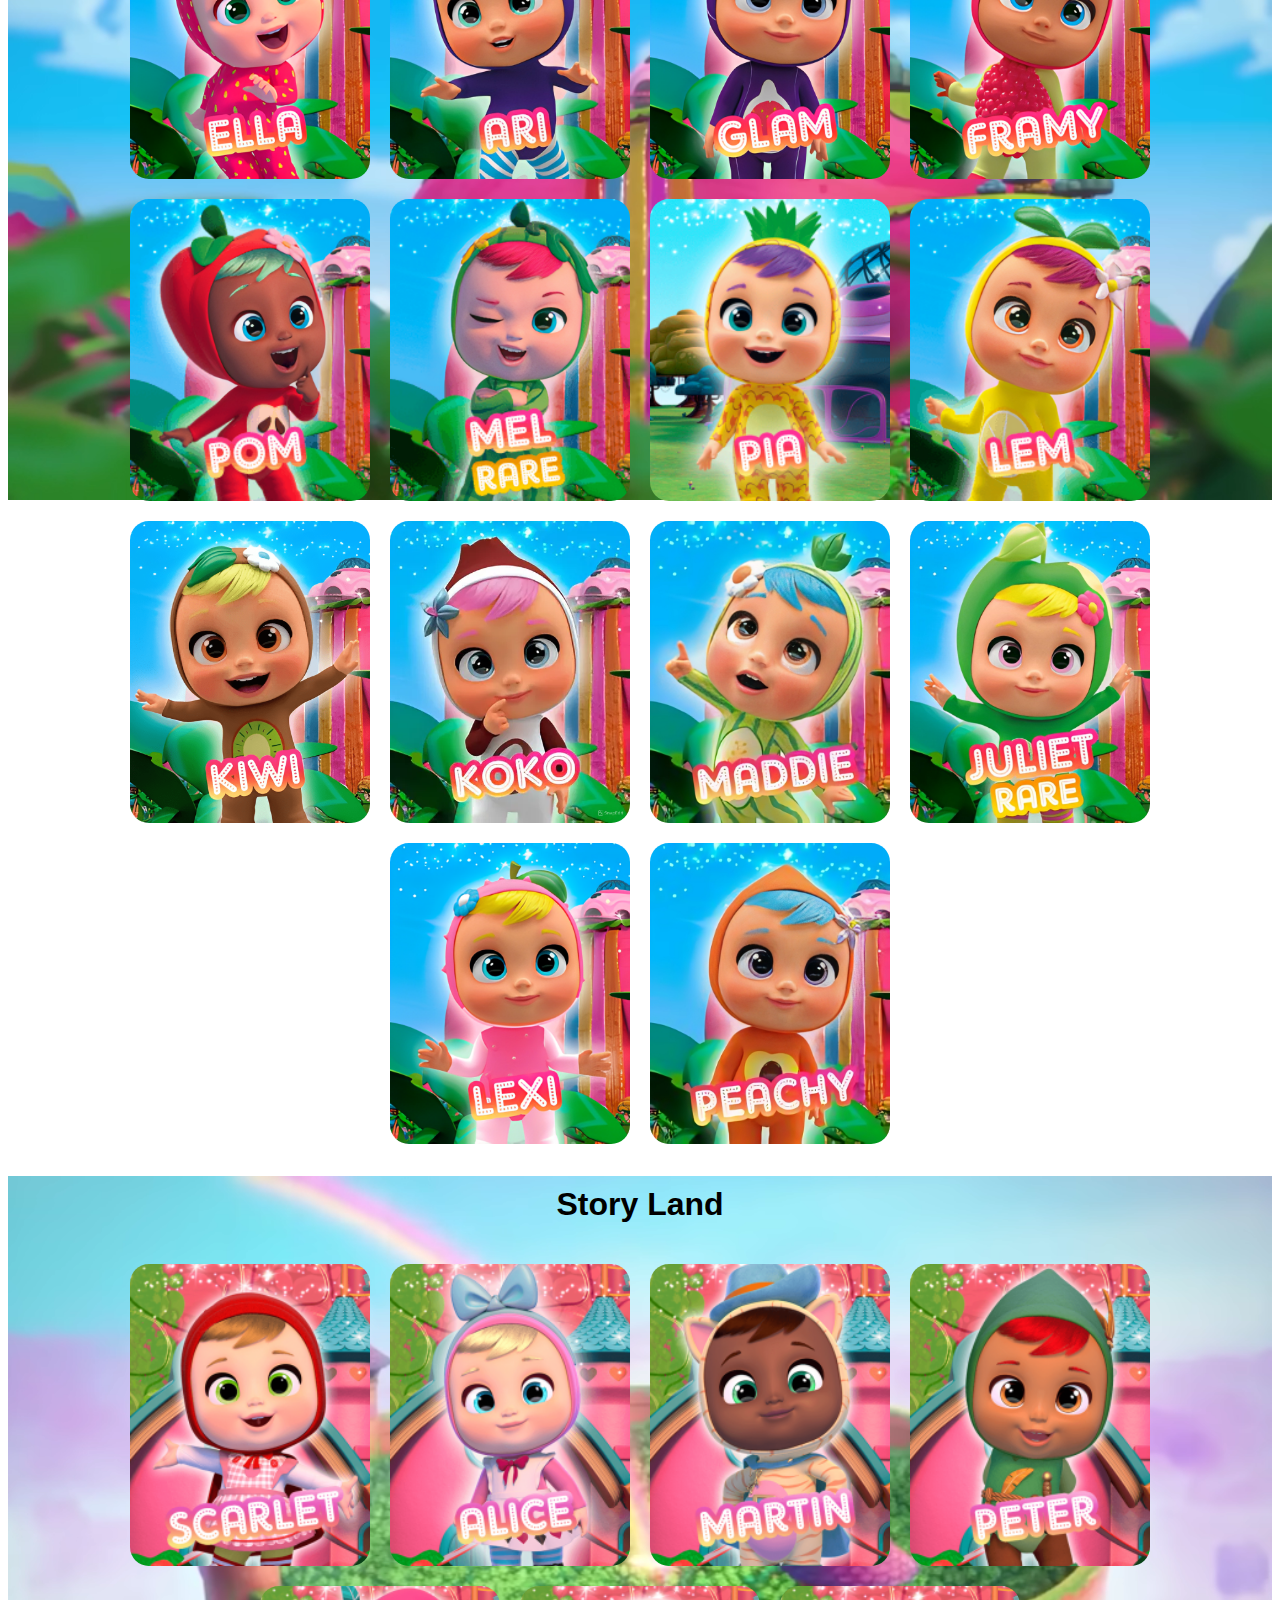
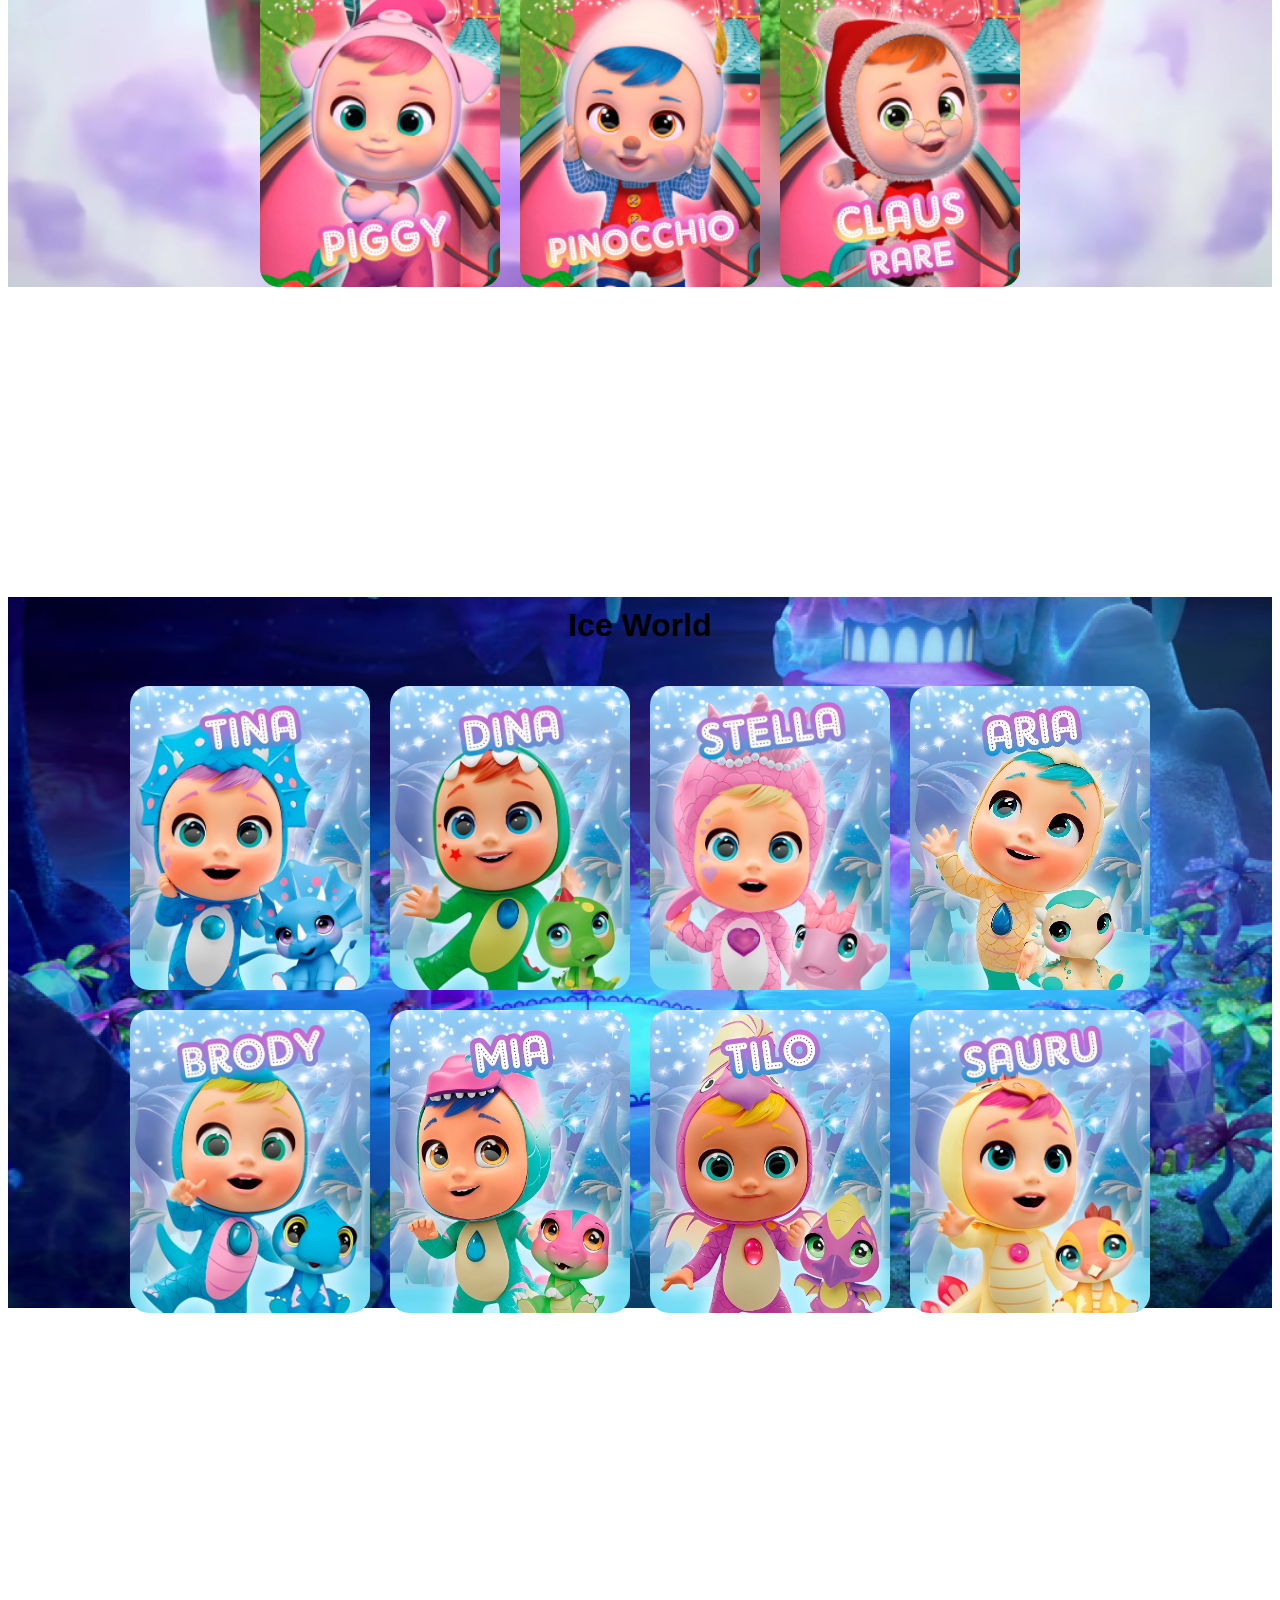
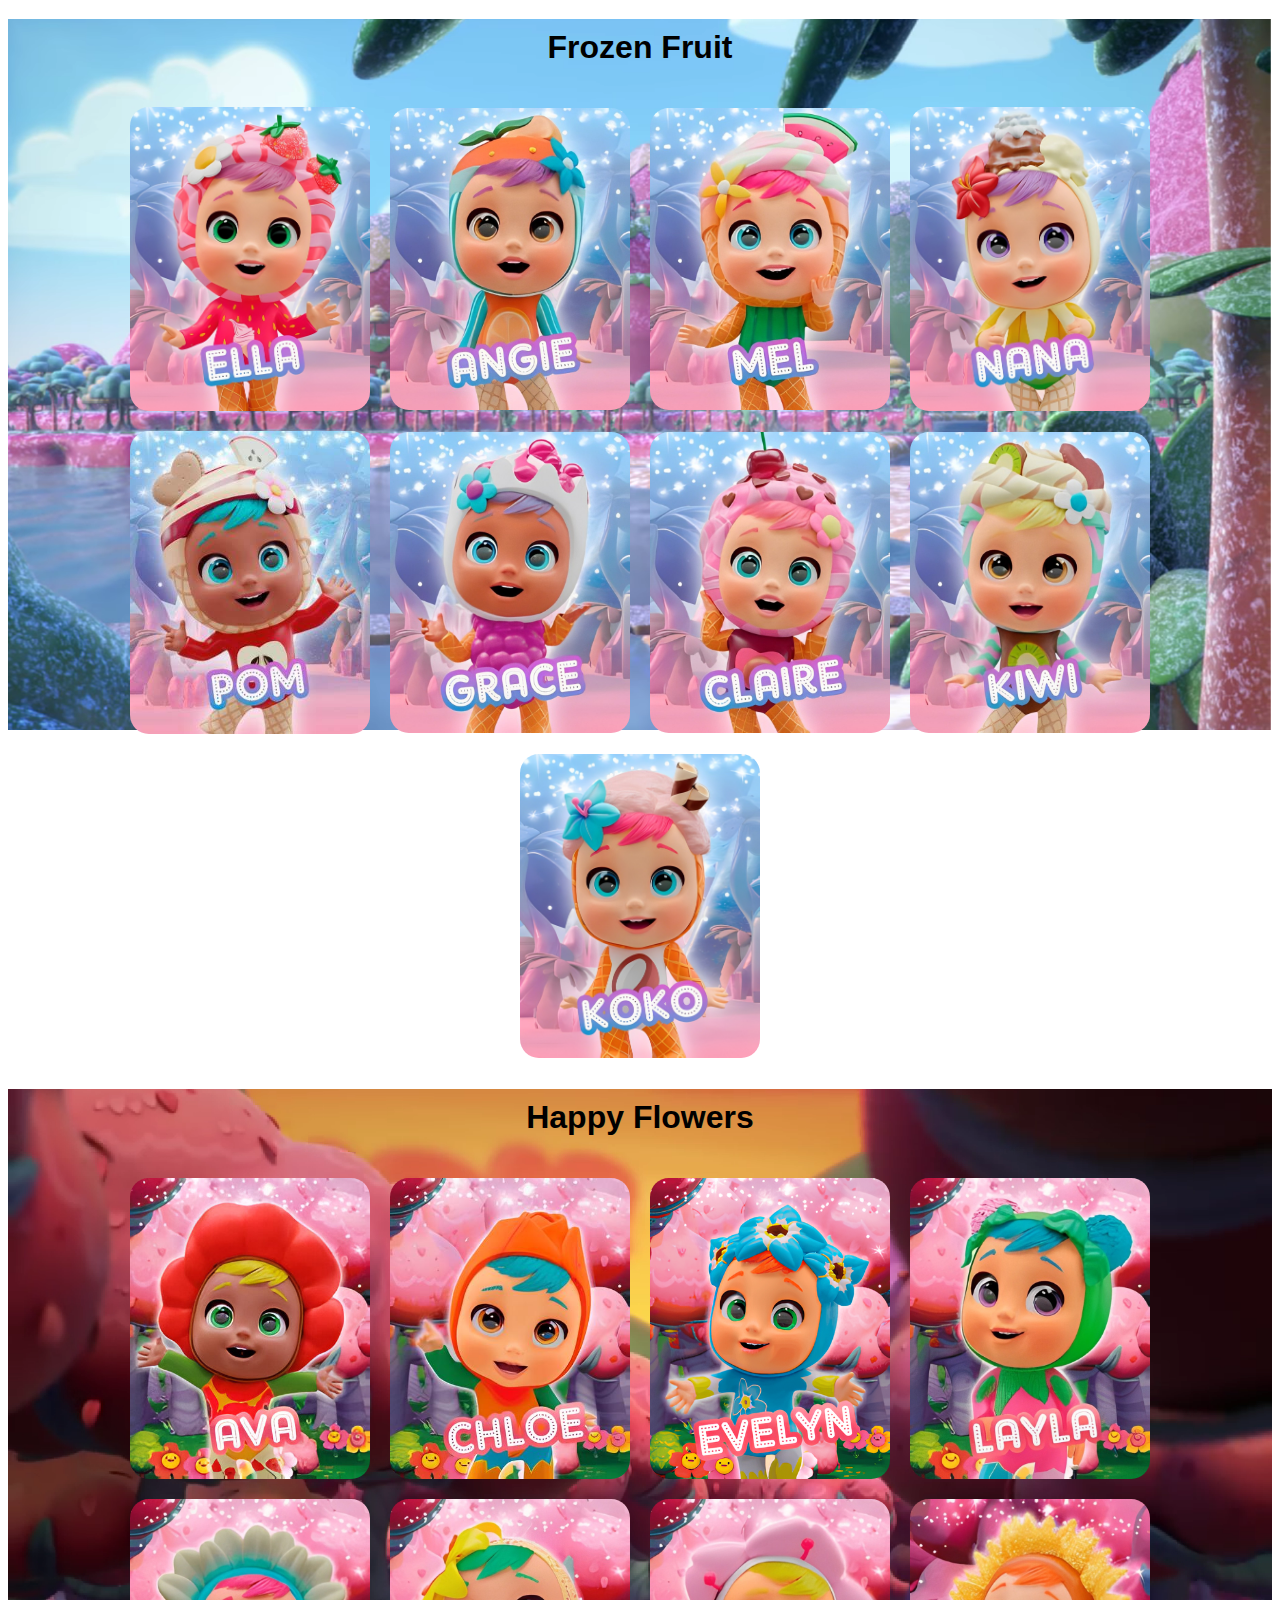
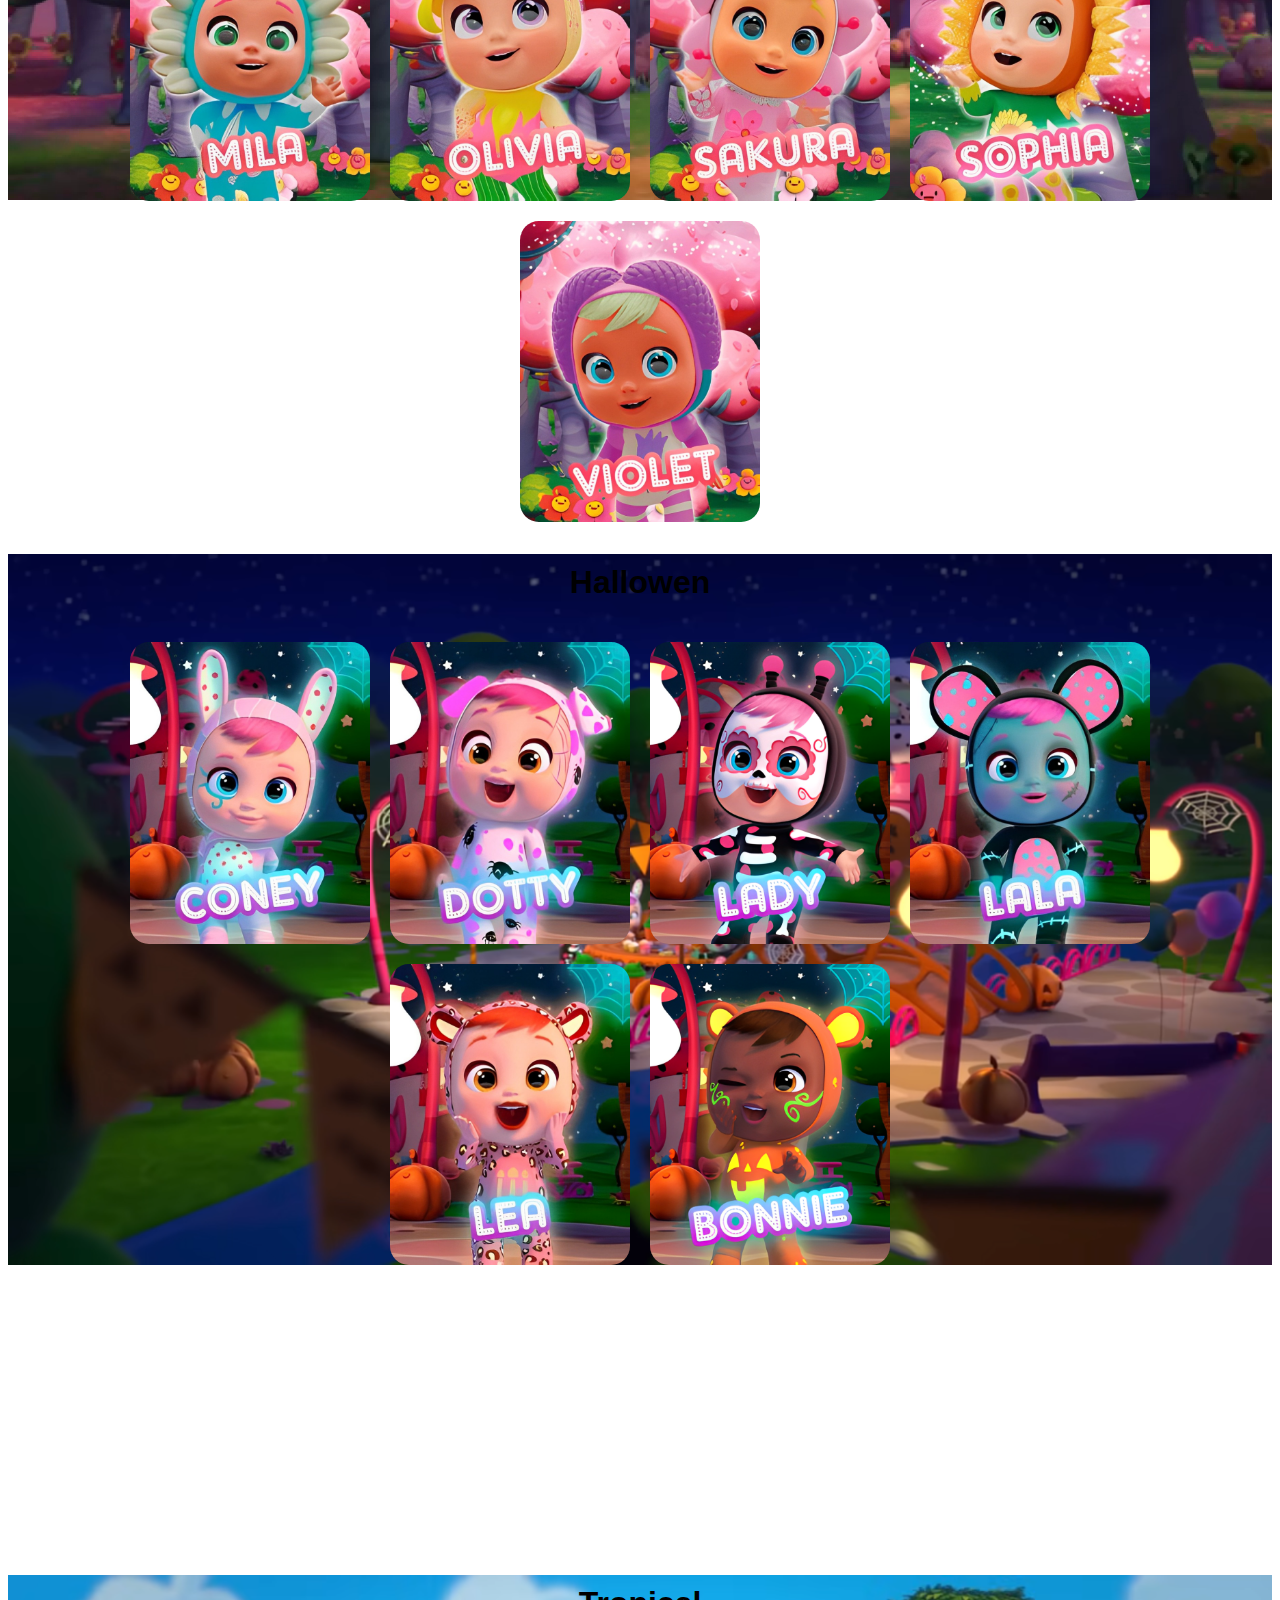
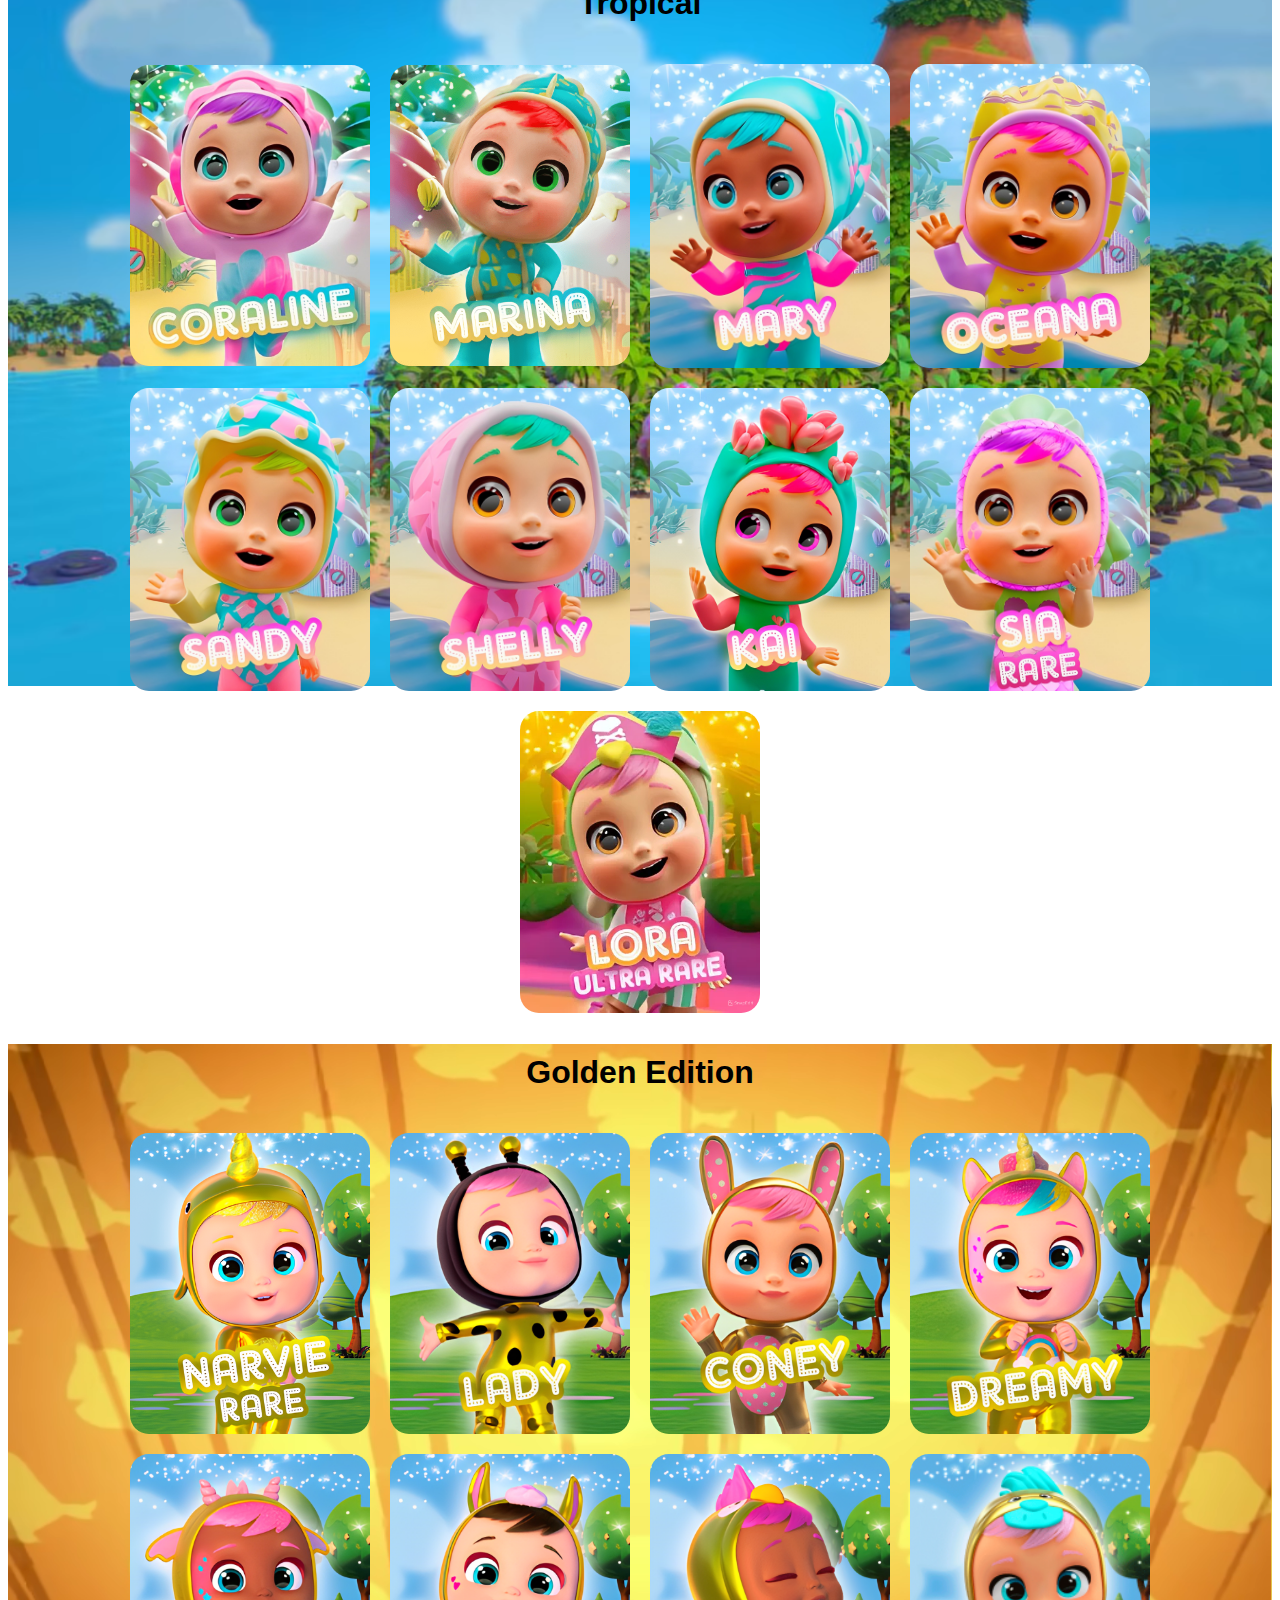
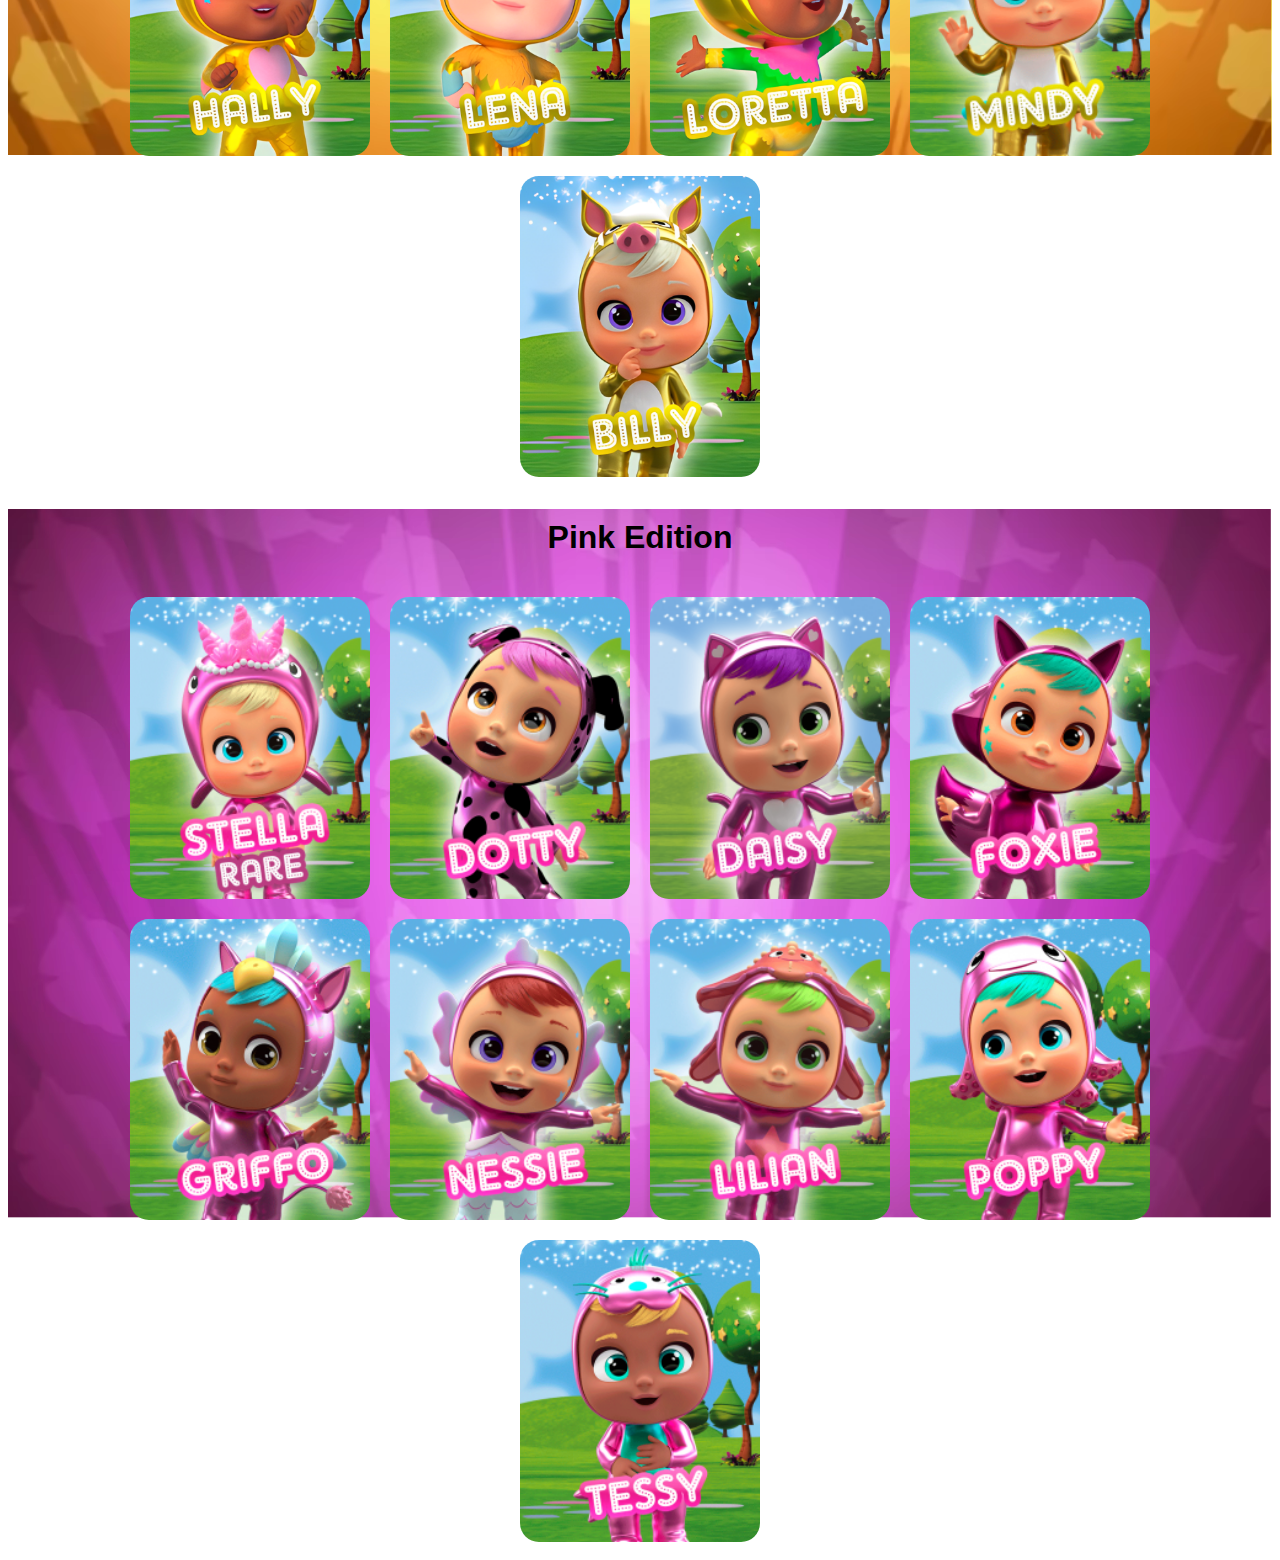
==== commit c66202a0: "Seções novas" ====
--- a/index.html
+++ b/index.html
@@ -10,27 +10,31 @@
 </head>
 
 <body>
-    <header>
+    <header id="header">
 
         <nav class="navbar">
-            <img src="./imagens/logo.png" alt="" width="10%">
+            <a href="#section"><img src="./imagens/logo.png" alt="" width="30%"></a>
             <ul>
                 <li></li>
-                <li><a href="#Vale">Vale da Mamadeira</a></li>
+                <li><a href="#Vale">Vale</a></li>
                 <li><a href="#Fantasy">Fantasy</a></li>
-                <li><a href="#TuttiFrutti">Bahia Tutti-Frutti</a></li>
+                <li><a href="#TuttiFrutti">Tutti-Frutti</a></li>
+                <li><a href="#StoryLand">Story Land</a></li>
                 <li><a href="#IceWorld">Ice World</a></li>
-                <li><a href="#HappyFlowers">HappyFlowers</a></li>
+                <li><a href="#FrozenFruit">Frozen Fruit</a></li>
+                <li><a href="#HappyFlowers">Happy Flowers</a></li>
+                <li><a href="#Hallowen">Hallowen</a></li>
                 <li><a href="#Tropical">Tropical</a></li>
-                <li><a href="#Hallowen">Hallowen</a></li>
+                <li><a href="#Golden">Golden</a></li>
+                <li><a href="#Pink">Pink</a></li>
                 <li><a href="#Especiais">Especias</a></li>
             </ul>
         </nav>
     </header>
 
-    <section class="section" >
-        <div  id="Vale" class="vale">
-            <h1>Vale</h1>
+    <section id="section" class="section">
+        <div id="Vale" class="vale">
+            <h1>Vale da Mamadeira</h1>
 
             <div class="row">
                 <div class="card"><img src="./imagens/Vale/Coney.png" alt=""></div>
@@ -44,20 +48,23 @@
                 <div class="card"><img src="./imagens/Vale/Nellie.png" alt=""></div>
                 <div class="card"><img src="./imagens/Vale/Paty.png" alt=""></div>
                 <div class="card"><img src="./imagens/Vale/Sasha.png" alt=""></div>
+                <div class="card"><img src="./imagens/Vale/Shak.png" alt=""></div>
+                <div class="card"><img src="./imagens/Vale/Lena.png" alt=""></div>
+                <div class="card"><img src="./imagens/Vale/Lina.png" alt=""></div>
+                <div class="card"><img src="./imagens/Vale/Cammy.png" alt=""></div>
+                <div class="card"><img src="./imagens/Vale/Bonnie.jpeg" alt=""></div>
                 <div class="card"><img src="./imagens/Vale/Batsy.jpeg" alt=""></div>
                 <div class="card"><img src="./imagens/Vale/Carol.jpeg" alt=""></div>
                 <div class="card"><img src="./imagens/Vale/Kora.jpeg" alt=""></div>
-                <div class="card"><img src="./imagens/Vale/Shak.png" alt=""></div>
-                <div class="card"><img src="./imagens/Vale/Cammy.png" alt=""></div>
-                <div class="card"><img src="./imagens/Vale/Zena.jpeg" alt=""></div>
+                <div class="card"><img src="./imagens/Vale/Katie.png" alt=""></div>
+                <div class="card"><img src="./imagens/Vale/Koala.jpeg" alt=""></div>
                 <div class="card"><img src="./imagens/Vale/Fancy.png" alt=""></div>
-                <div class="card"><img src="./imagens/Vale/Katie.png" alt=""></div>
                 <div class="card"><img src="./imagens/Vale/Narvie.jpeg" alt=""></div>
                 <div class="card"><img src="./imagens/Vale/Kristal.jpeg" alt=""></div>
             </div>
         </div>
 
-        <div  id="Fantasy" class="fantasy">
+        <div id="Fantasy" class="fantasy">
             <h1>Fantasy</h1>
 
             <div class="row">
@@ -67,15 +74,18 @@
                 <div class="card"><img src="./imagens/Fantasy/Jassy.png" alt=""></div>
                 <div class="card"><img src="./imagens/Fantasy/Bruny.png" alt=""></div>
                 <div class="card"><img src="./imagens/Fantasy/Rosie.png" alt=""></div>
-                <div class="card"><img src="./imagens/Fantasy/Hally.png" alt=""></div>  
+                <div class="card"><img src="./imagens/Fantasy/Hally.png" alt=""></div>
                 <div class="card"><img src="./imagens/Fantasy/Feli.png" alt=""></div>
-                <div class="card"><img src="./imagens/Fantasy/Dina.png" alt=""></div> 
-                <div class="card"><img src="./imagens/Fantasy/Hannah.jpeg" alt=""></div>  
-            </div>
-        </div>
-
-        <div  id="TuttiFrutti" class="tutti-frutti">
-            <h1>Tutti-Frutti</h1>
+                <div class="card"><img src="./imagens/Fantasy/Dina.png" alt=""></div>
+                <div class="card"><img src="./imagens/Fantasy/Hannah.jpeg" alt=""></div>
+                <div class="card"><img src="./imagens/Fantasy/Foxie.png" alt=""></div>
+                <div class="card"><img src="./imagens/Fantasy/Griffo.png"alt=""></div>
+                <div class="card"><img src="./imagens/Fantasy/Nessie.png "alt=""></div>
+            </div>
+        </div>
+
+        <div id="TuttiFrutti" class="tutti-frutti">
+            <h1>Bahia Tutti-Frutti</h1>
 
             <div class="row">
                 <div class="card"><img src="./imagens/Tutti-Frutti/Ella.png" alt=""></div>
@@ -84,20 +94,36 @@
                 <div class="card"><img src="./imagens/Tutti-Frutti/Framy.png" alt=""></div>
                 <div class="card"><img src="./imagens/Tutti-Frutti/Pom.png" alt=""></div>
                 <div class="card"><img src="./imagens/Tutti-Frutti/Mel.png" alt=""></div>
+                <div class="card"><img src="./imagens/Tutti-Frutti/Pia.png" alt=""></div>
                 <div class="card"><img src="./imagens/Tutti-Frutti/Lem.png" alt=""></div>
-                <div class="card"><img src="./imagens/Tutti-Frutti/kiwi.png" alt=""></div> 
+                <div class="card"><img src="./imagens/Tutti-Frutti/kiwi.png" alt=""></div>
                 <div class="card"><img src="./imagens/Tutti-Frutti/koko.jpeg" alt=""></div>
                 <div class="card"><img src="./imagens/Tutti-Frutti/Maddie.png" alt=""></div>
                 <div class="card"><img src="./imagens/Tutti-Frutti/Juliet.png" alt=""></div>
                 <div class="card"><img src="./imagens/Tutti-Frutti/Lexi.png" alt=""></div>
                 <div class="card"><img src="./imagens/Tutti-Frutti/Peachy.png" alt=""></div>
-            </div> 
-        </div>
-
-        
-        <div  id="IceWorld" class="iceworld">
+            </div>
+        </div>
+
+        <div id="StoryLand" class="storyland">
+            <h1>Story Land</h1>
+
+            <div class="row">
+                <div class="card"><img src="./imagens/StoryLand/Scarlet.png" alt=""></div>
+                <div class="card"><img src="./imagens/StoryLand/Alice.png" alt=""></div>
+                <div class="card"><img src="./imagens/StoryLand/Martin.png" alt=""></div>
+                <div class="card"><img src="./imagens/StoryLand/Peter.png" alt=""></div>
+                <div class="card"><img src="./imagens/StoryLand/Piggy.png" alt=""></div>
+                <div class="card"><img src="./imagens/StoryLand/Pinocchio.png" alt=""></div>
+                <div class="card"><img src="./imagens/StoryLand/Claus.png" alt=""></div>
+                
+            </div>
+        </div>
+
+
+        <div id="IceWorld" class="iceworld">
             <h1>Ice World</h1>
-            
+
             <div class="row">
                 <div class="card"><img src="./imagens/IceWorld/Tina.jpeg" alt=""></div>
                 <div class="card"><img src="./imagens/IceWorld/Dina.jpeg" alt=""></div>
@@ -109,60 +135,111 @@
                 <div class="card"><img src="./imagens/IceWorld/Sauru.jpeg" alt=""></div>
             </div>
         </div>
+
+        <div id="FrozenFruit" class="frozenfruit">
+            <h1>Frozen Fruit</h1>
+
+            <div class="row">
+                <div class="card"><img src="./imagens/FrozenFruit/Ella.jpeg" alt=""></div>
+                <div class="card"><img src="./imagens/FrozenFruit/Angie.jpeg" alt=""></div>
+                <div class="card"><img src="./imagens/FrozenFruit/Mel.jpg" alt=""></div>
+                <div class="card"><img src="./imagens/FrozenFruit/Nana.jpeg" alt=""></div>
+                <div class="card"><img src="./imagens/FrozenFruit/Pom.jpeg" alt=""></div>
+                <div class="card"><img src="./imagens/FrozenFruit/Grace.jpeg" alt=""></div>
+                <div class="card"><img src="./imagens/FrozenFruit/Claire.jpg" alt=""></div>
+                <div class="card"><img src="./imagens/FrozenFruit/Kiwi.jpeg" alt=""></div>
+                <div class="card"><img src="./imagens/FrozenFruit/Koko.jpeg" alt=""></div>
+            </div>
+        </div>
+
+        <div id="HappyFlowers" class="happyflowers">
+            <h1>Happy Flowers</h1>
+
+            <div class="row">
+                <div class="card"><img src="./imagens/HappyFlower/Ava.png" alt=""></div>
+                <div class="card"><img src="./imagens/HappyFlower/Chloe.jpeg" alt=""></div>
+                <div class="card"><img src="./imagens/HappyFlower/Evelyn.png" alt=""></div>
+                <div class="card"><img src="./imagens/HappyFlower/Layla.jpeg" alt=""></div>
+                <div class="card"><img src="./imagens/HappyFlower/Mila.jpeg" alt=""></div>
+                <div class="card"><img src="./imagens/HappyFlower/Olivia.jpeg" alt=""></div>
+                <div class="card"><img src="./imagens/HappyFlower/Sakura.jpeg" alt=""></div>
+                <div class="card"><img src="./imagens/HappyFlower/Sophia.jpeg" alt=""></div>
+                <div class="card"><img src="./imagens/HappyFlower/Violet.png" alt=""></div>
+
+            </div>
+        </div>
+
+        <div id="Hallowen" class="hallowen">
+            <h1>Hallowen</h1>
+
+            <div class="row">
+                <div class="card"><img src="./imagens/Hallowen/Coney.jpeg" alt=""></div>
+                <div class="card"><img src="./imagens/Hallowen/Dotty.jpeg" alt=""></div>
+                <div class="card"><img src="./imagens/Hallowen/Lady.png" alt=""></div>
+                <div class="card"><img src="./imagens/Hallowen/Lala.jpeg" alt=""></div>
+                <div class="card"><img src="./imagens/Hallowen/Lea.jpeg" alt=""></div>
+                <div class="card"><img src="./imagens/Hallowen/Bonnie.png" alt=""></div>
+            </div>
+        </div>
+
+        <div id="Tropical" class="tropical">
+            <h1>Tropical</h1>
+
+            <div class="row">
+                <div class="card"><img src="./imagens/Tropical/Coraline.jpg" alt=""></div>
+                <div class="card"><img src="./imagens/Tropical/Marina.png" alt=""></div>
+                <div class="card"><img src="./imagens/Tropical/Mary.jpeg" alt=""></div>
+                <div class="card"><img src="./imagens/Tropical/Oceana.jpeg" alt=""></div>
+                <div class="card"><img src="./imagens/Tropical/Sandy.jpeg" alt=""></div>
+                <div class="card"><img src="./imagens/Tropical/Shelly.jpeg" alt=""></div>
+                <div class="card"><img src="./imagens/Tropical/Kai.jpg" alt=""></div>
+                <div class="card"><img src="./imagens/Tropical/Sia.jpeg" alt=""></div>
+                <div class="card"><img src="./imagens/Tropical/Lora.jpeg" alt=""></div>
+
+            </div>
+        </div>
         
-        <div  id="HappyFlowers" class="happyflowers">
-            <h1>Happy Flowers</h1>
-
-            <div class="row">
-                <div class="card"><img src="./imagens/Especiais/HappyFlower/Ava.png" alt=""></div>
-                <div class="card"><img src="./imagens/Especiais/HappyFlower/Chloe.jpeg" alt=""></div>
-                <div class="card"><img src="./imagens/Especiais/HappyFlower/Evelyn.png" alt=""></div>
-                <div class="card"><img src="./imagens/Especiais/HappyFlower/Layla.jpeg" alt=""></div>
-                <div class="card"><img src="./imagens/Especiais/HappyFlower/Mila.jpeg" alt=""></div>
-                <div class="card"><img src="./imagens/Especiais/HappyFlower/Olivia.jpeg" alt=""></div>
-                <div class="card"><img src="./imagens/Especiais/HappyFlower/Sakura.jpeg" alt=""></div>
-                <div class="card"><img src="./imagens/Especiais/HappyFlower/Sophia.jpeg" alt=""></div>
-                <div class="card"><img src="./imagens/Especiais/HappyFlower/Violet.png" alt=""></div>
-                
-            </div>
-        </div>
-
-        <div  id="Tropical" class="tropical">
-            <h1>Tropical</h1>
-
-            <div class="row">
-                <div class="card"><img src="./imagens/Especiais/Tropical/Coraline.jpg" alt=""></div>
-                <div class="card"><img src="./imagens/Especiais/Tropical/Marina.png" alt=""></div>
-                <div class="card"><img src="./imagens/Especiais/Tropical/Mary.jpeg" alt=""></div>
-                <div class="card"><img src="./imagens/Especiais/Tropical/Oceana.jpeg" alt=""></div>
-                <div class="card"><img src="./imagens/Especiais/Tropical/Sandy.jpeg" alt=""></div>
-                <div class="card"><img src="./imagens/Especiais/Tropical/Shelly.jpeg" alt=""></div>
-                <div class="card"><img src="./imagens/Especiais/Tropical/Kai.jpg" alt=""></div>
-                <div class="card"><img src="./imagens/Especiais/Tropical/Sia.jpeg" alt=""></div>
-                <div class="card"><img src="./imagens/Especiais/Tropical/Lora.jpeg" alt=""></div>
-         
-            </div>
-        </div>
-
-        <div  id="Hallowen" class="hallowen">
-            <h1>Hallowen</h1>
-
-            <div class="row">
-                <div class="card"><img src="./imagens/Especiais/Hallowen/Coney.jpeg" alt=""></div>
-                <div class="card"><img src="./imagens/Especiais/Hallowen/Dotty.jpeg" alt=""></div>
-                <div class="card"><img src="./imagens/Especiais/Hallowen/Lady.png" alt=""></div>
-                <div class="card"><img src="./imagens/Especiais/Hallowen/Lala.jpeg" alt=""></div>
-                <div class="card"><img src="./imagens/Especiais/Hallowen/Lea.jpeg" alt=""></div>
-                <div class="card"><img src="./imagens/Especiais/Hallowen/Bonnie.png" alt=""></div>
-        </div>
-    </div>
-        <div  id="Especiais" class="especiais">
+        <div id="Golden" class="golden">
+            <h1>Golden Edition</h1>
+
+            <div class="row">
+                <div class="card"><img src="./imagens/Golden/Narvie.png" alt=""></div>
+                <div class="card"><img src="./imagens/Golden/Lady.png" alt=""></div>
+                <div class="card"><img src="./imagens/Golden/Coney.png" alt=""></div>
+                <div class="card"><img src="./imagens/Golden/Dreamy.png" alt=""></div>
+                <div class="card"><img src="./imagens/Golden/Hally.png" alt=""></div>
+                <div class="card"><img src="./imagens/Golden/Lena.png" alt=""></div>
+                <div class="card"><img src="./imagens/Golden/Loretta.png" alt=""></div>
+                <div class="card"><img src="./imagens/Golden/Mindy.png" alt=""></div>
+                <div class="card"><img src="./imagens/Golden/Billy.png" alt=""></div>
+            </div>
+        </div>
+
+        <div id="Pink" class="Pink">
+            <h1>Pink Edition</h1>
+
+            <div class="row">
+                <div class="card"><img src="./imagens/Pink/Stella.png" alt=""></div>
+                <div class="card"><img src="./imagens/Pink/Dotty.png" alt=""></div>
+                <div class="card"><img src="./imagens/Pink/Daisy.png" alt=""></div>
+                <div class="card"><img src="./imagens/Pink/Foxie.png" alt=""></div>
+                <div class="card"><img src="./imagens/Pink/Griffo.png" alt=""></div>
+                <div class="card"><img src="./imagens/Pink/Nessie.png" alt=""></div>
+                <div class="card"><img src="./imagens/Pink/Lilian.png" alt=""></div>
+                <div class="card"><img src="./imagens/Pink/Poppy.png" alt=""></div>
+                <div class="card"><img src="./imagens/Pink/Tessy.png" alt=""></div>
+            </div>
+        </div>
+        
+        <!-- <div id="Especiais" class="especiais">
             <h1>Especiais</h1>
 
             <div class="row">
                 <div class="card"><img src="./imagens" alt=""></div>
             </div>
-        </div>
+        </div> -->
+
+        <script src="script.js"></script>
 
 </body>
 
--- a/style.css
+++ b/style.css
@@ -1,41 +1,64 @@
-html{
+html {
     scroll-behavior: smooth;
 }
 
-header{
+/* Adicionar padding ao corpo para garantir que o conteúdo não fique atrás do header */
+body {
+    padding-top: 5%;
+    /* Ajuste este valor para o tamanho do seu header */
+}
+
+header {
     background-image: url(./imagens/fundo.webp);
-    display:inline-block;
-    /* position: fixed; */
-    width: 100%;
-}
+    display: inline-block;
+    position: fixed;
+    top: 0;
+    width: 100%;
+    transition: transform 0.3s ease-in-out; /* Transição suave para aparecer/desaparecer */
+    transform: translateY(-100%); /* Inicialmente oculto acima da tela */
+}
+
+/* Classe para exibir o header */
+.header-visible {
+    transform: translateY(0); /* Exibe o header */
+}
+
+/* CSS para a navegação */
+.navbar {
+    align-items: center;
+}
+
+img {
+    height: auto;
+    /* Ajuste a altura do logo conforme necessário */
+}
+
+
 
 header nav {
-    display: inline-flex;
+    display: flex;
     align-items: center;
     justify-content: center;
     text-align: center;
     width: 100%;
 }
 
-header .navbar ul {
-    align-items: center;
-    justify-content: center;
-}
-
-header .navbar ul li {
-    display: inline;
-    align-items: center;
-    justify-content: center;
-    padding-left: 2px;
-    margin: 10px;
+/* CSS para a lista de navegação */
+.navbar ul {
     list-style: none;
-}
-
-header .navbar ul li a {
+    display: flex;
+}
+
+.navbar ul li {
+    margin: 0 10px;
+    /* Ajuste o espaçamento entre os itens da lista */
+}
+
+.navbar ul li a {
     text-decoration-line: none;
     color: black;
     font-size: larger;
-   
+
 }
 
 header .navbar ul li a:hover {
@@ -48,7 +71,7 @@
     align-items: center;
     justify-content: center;
     padding: 10px;
-    font-family:'Lucida Sans', 'Lucida Sans Regular', 'Lucida Grande', 'Lucida Sans Unicode', Geneva, Verdana, sans-serif;
+    font-family: 'Lucida Sans', 'Lucida Sans Regular', 'Lucida Grande', 'Lucida Sans Unicode', Geneva, Verdana, sans-serif;
 }
 
 section div.vale {
@@ -58,6 +81,7 @@
     background-repeat: no-repeat;
     background-size: 100%;
 }
+
 section div.fantasy {
     display: block;
     min-height: 1000px;
@@ -65,20 +89,31 @@
     background-repeat: no-repeat;
     background-size: 100%;
 }
-section div.tutti-frutti{
+
+section div.tutti-frutti {
     display: block;
     min-height: 1000px;
     background-image: url(./imagens/Tutti-Frutti/FundoTuttiFrutti.png);
     background-repeat: no-repeat;
     background-size: 100%;
 }
+
+section div.storyland {
+    display: block;
+    min-height: 1000px;
+    background-image: url(./imagens/StoryLand/FundoStoryLand.png);
+    background-repeat: no-repeat;
+    background-size: 100%;
+}
+
 section div.happyflowers {
     display: block;
     min-height: 1000px;
-    background-image: url(./imagens/Especiais/HappyFlower/FundoHappyFlowers.png);
-    background-repeat: no-repeat;
-    background-size: 100%;
-}
+    background-image: url(./imagens/HappyFlower/FundoHappyFlowers.png);
+    background-repeat: no-repeat;
+    background-size: 100%;
+}
+
 section div.iceworld {
     display: block;
     min-height: 1000px;
@@ -87,18 +122,43 @@
     background-size: 100%;
 }
 
+section div.hallowen {
+    display: block;
+    min-height: 1000px;
+    background-image: url(./imagens/Hallowen/FundoHallowen.png);
+    background-repeat: no-repeat;
+    background-size: 100%;
+}
+
 section div.tropical {
     display: block;
     min-height: 1000px;
-    background-image: url(./imagens/Especiais/Tropical/FundoTropical.png);
-    background-repeat: no-repeat;
-    background-size: 100%;
-}
-
-section div.hallowen {
-    display: block;
-    min-height: 1000px;
-    background-image: url(./imagens/Especiais/Hallowen/FundoHallowen.png);
+    background-image: url(./imagens/Tropical/FundoTropical.png);
+    background-repeat: no-repeat;
+    background-size: 100%;
+}
+
+
+section div.golden {
+    display: block;
+    min-height: 1000px;
+    background-image: url(./imagens/Golden/FundoGolden.png);
+    background-repeat: no-repeat;
+    background-size: 100%;
+}
+
+section div.Pink{
+    display: block;
+    min-height: 1000px;
+    background-image: url(./imagens/Pink/FundoPink.png);
+    background-repeat: no-repeat;
+    background-size: 100%;
+}
+
+section div.frozenfruit {
+    display: block;
+    min-height: 1000px;
+    background-image: url(./imagens/FrozenFruit/FundoFrozenFruit.png);
     background-repeat: no-repeat;
     background-size: 100%;
 }
@@ -147,6 +207,7 @@
     min-width: 13rem;
     max-width: 13rem;
 }
+
 .section .row img {
     border-radius: 0.5cm;
     min-width: 15rem;
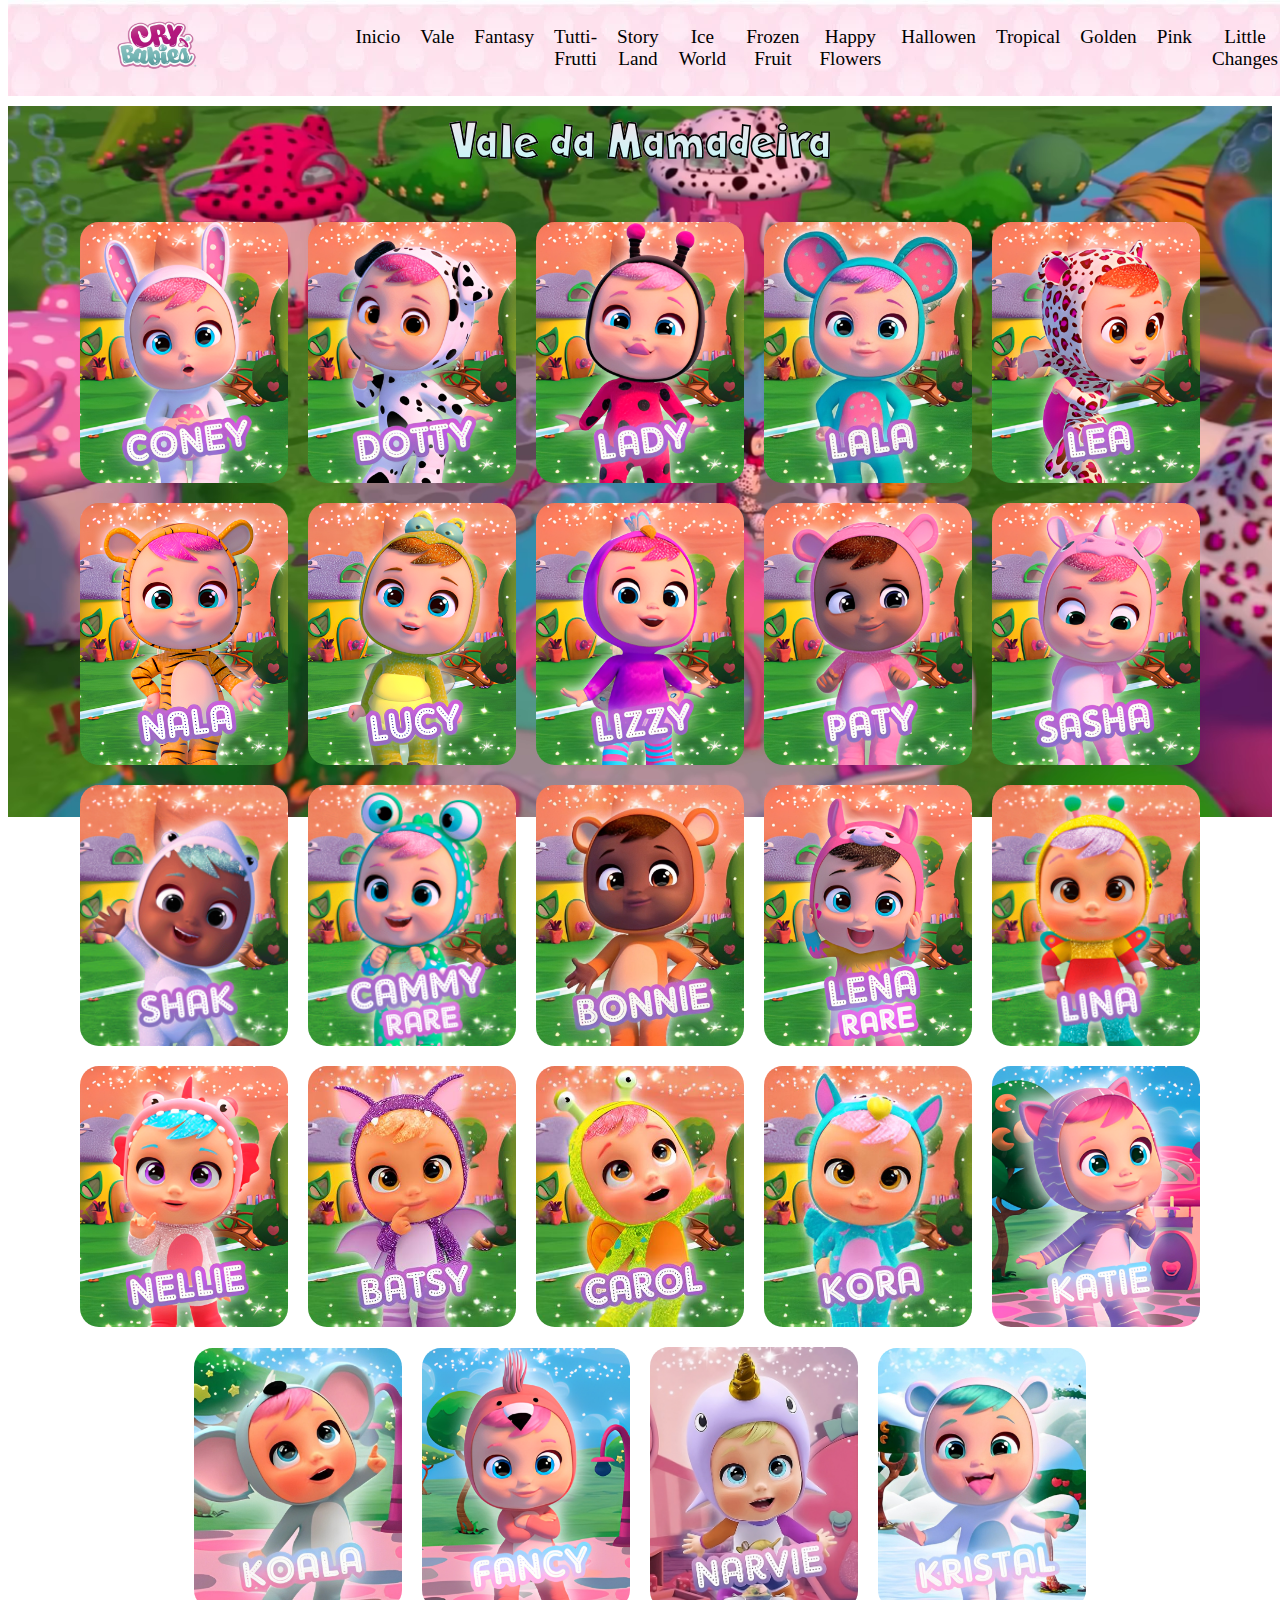
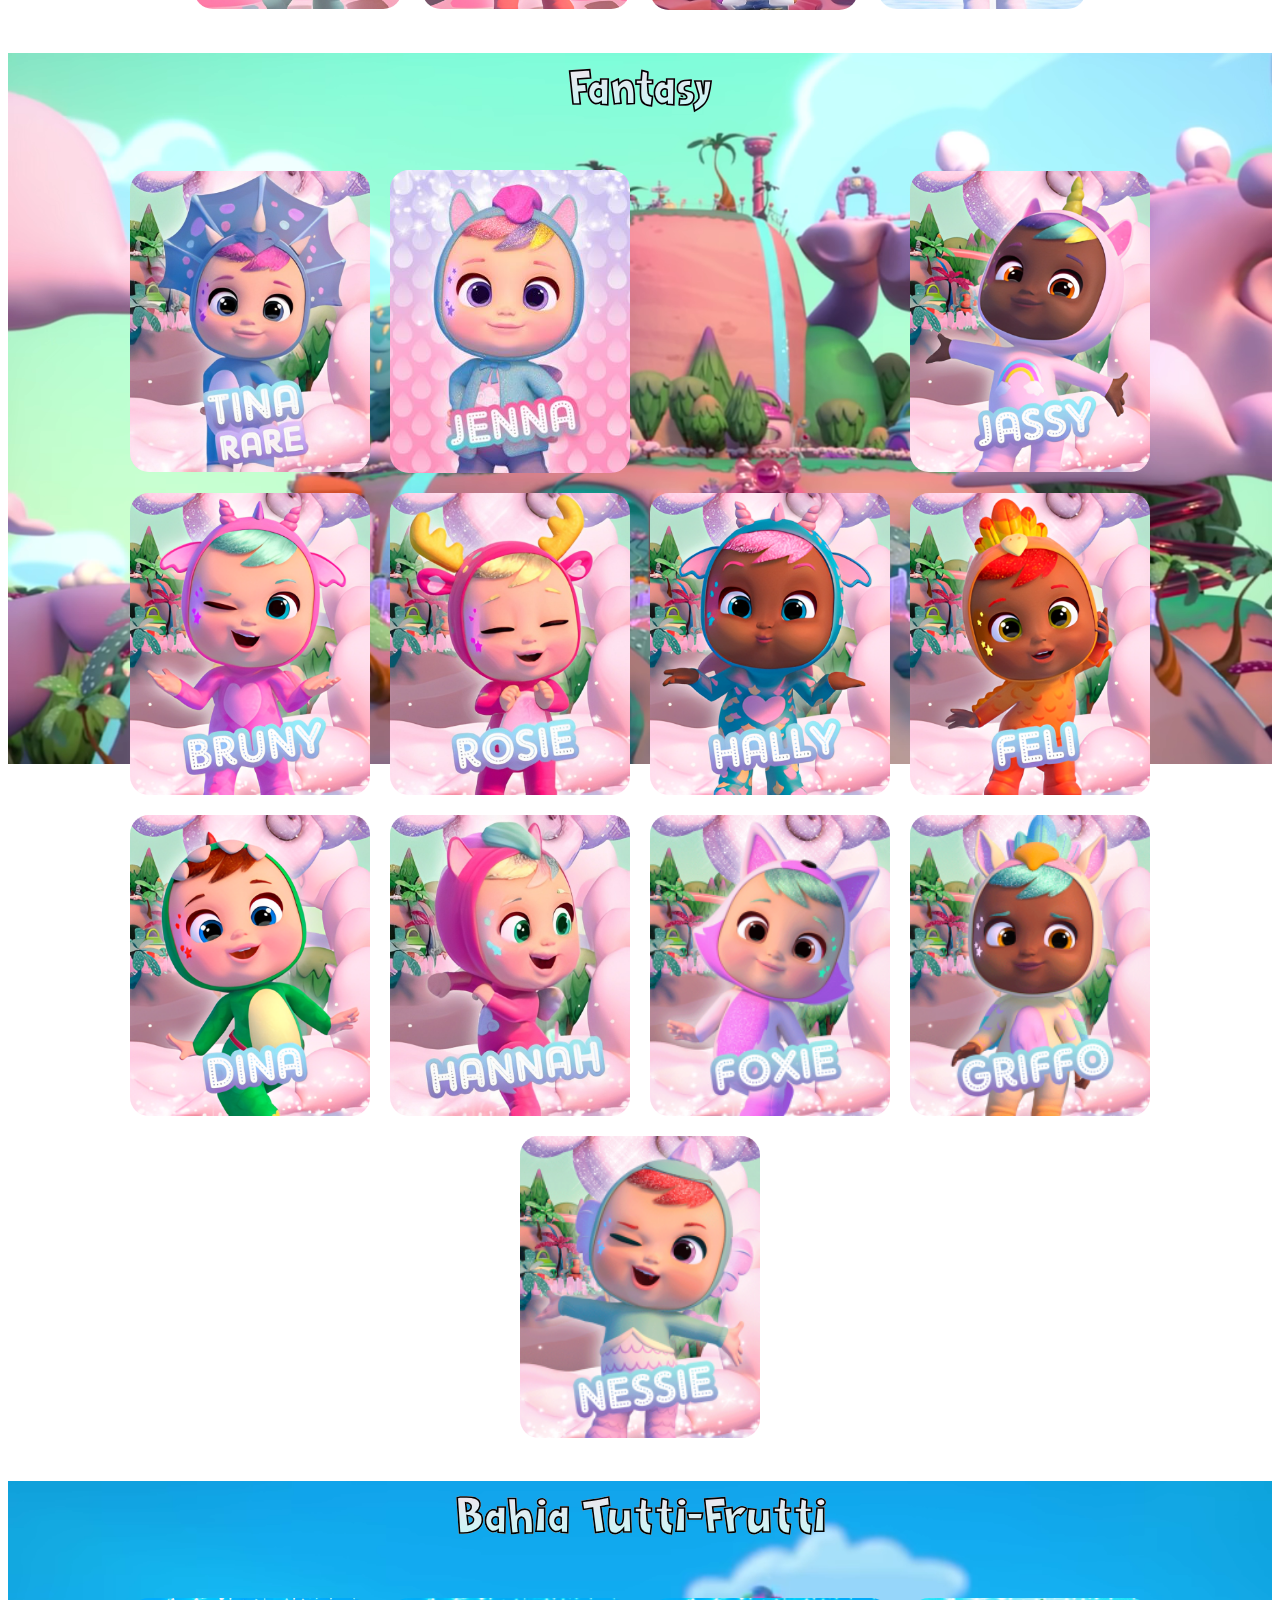
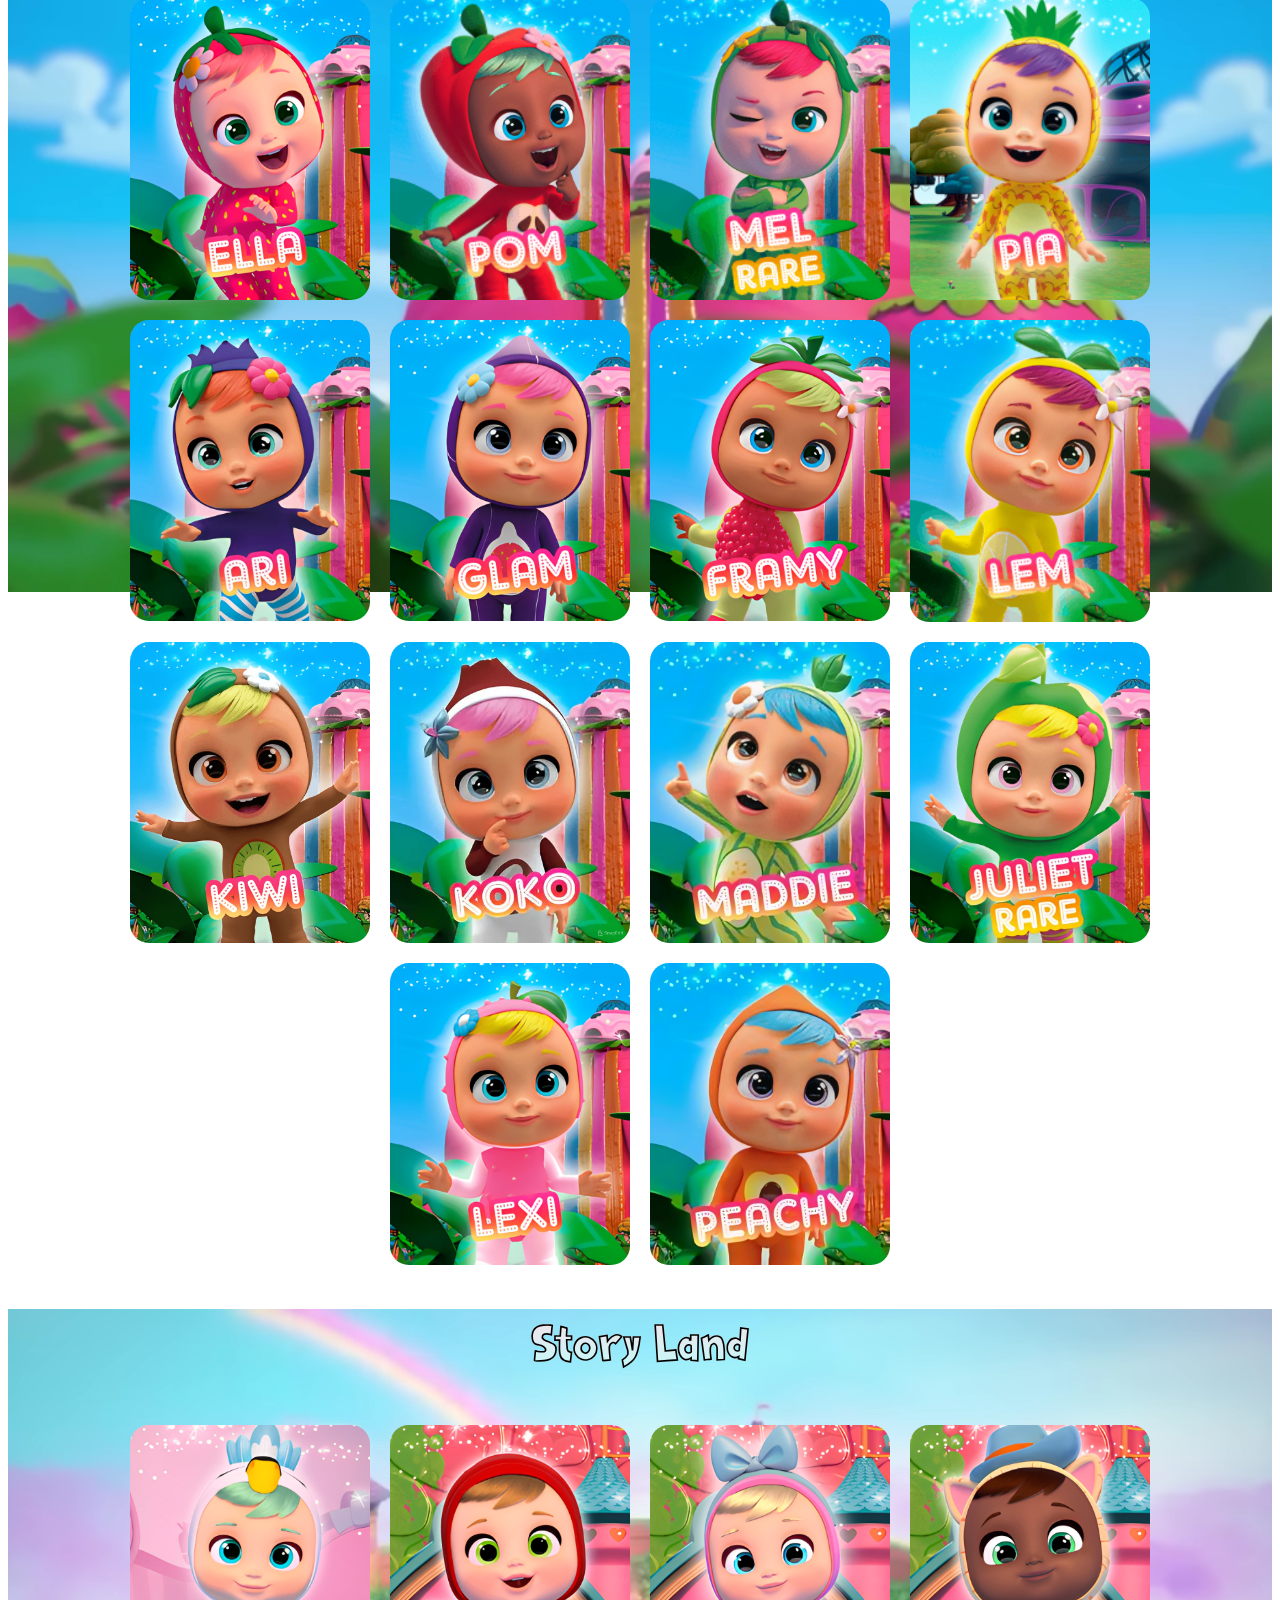
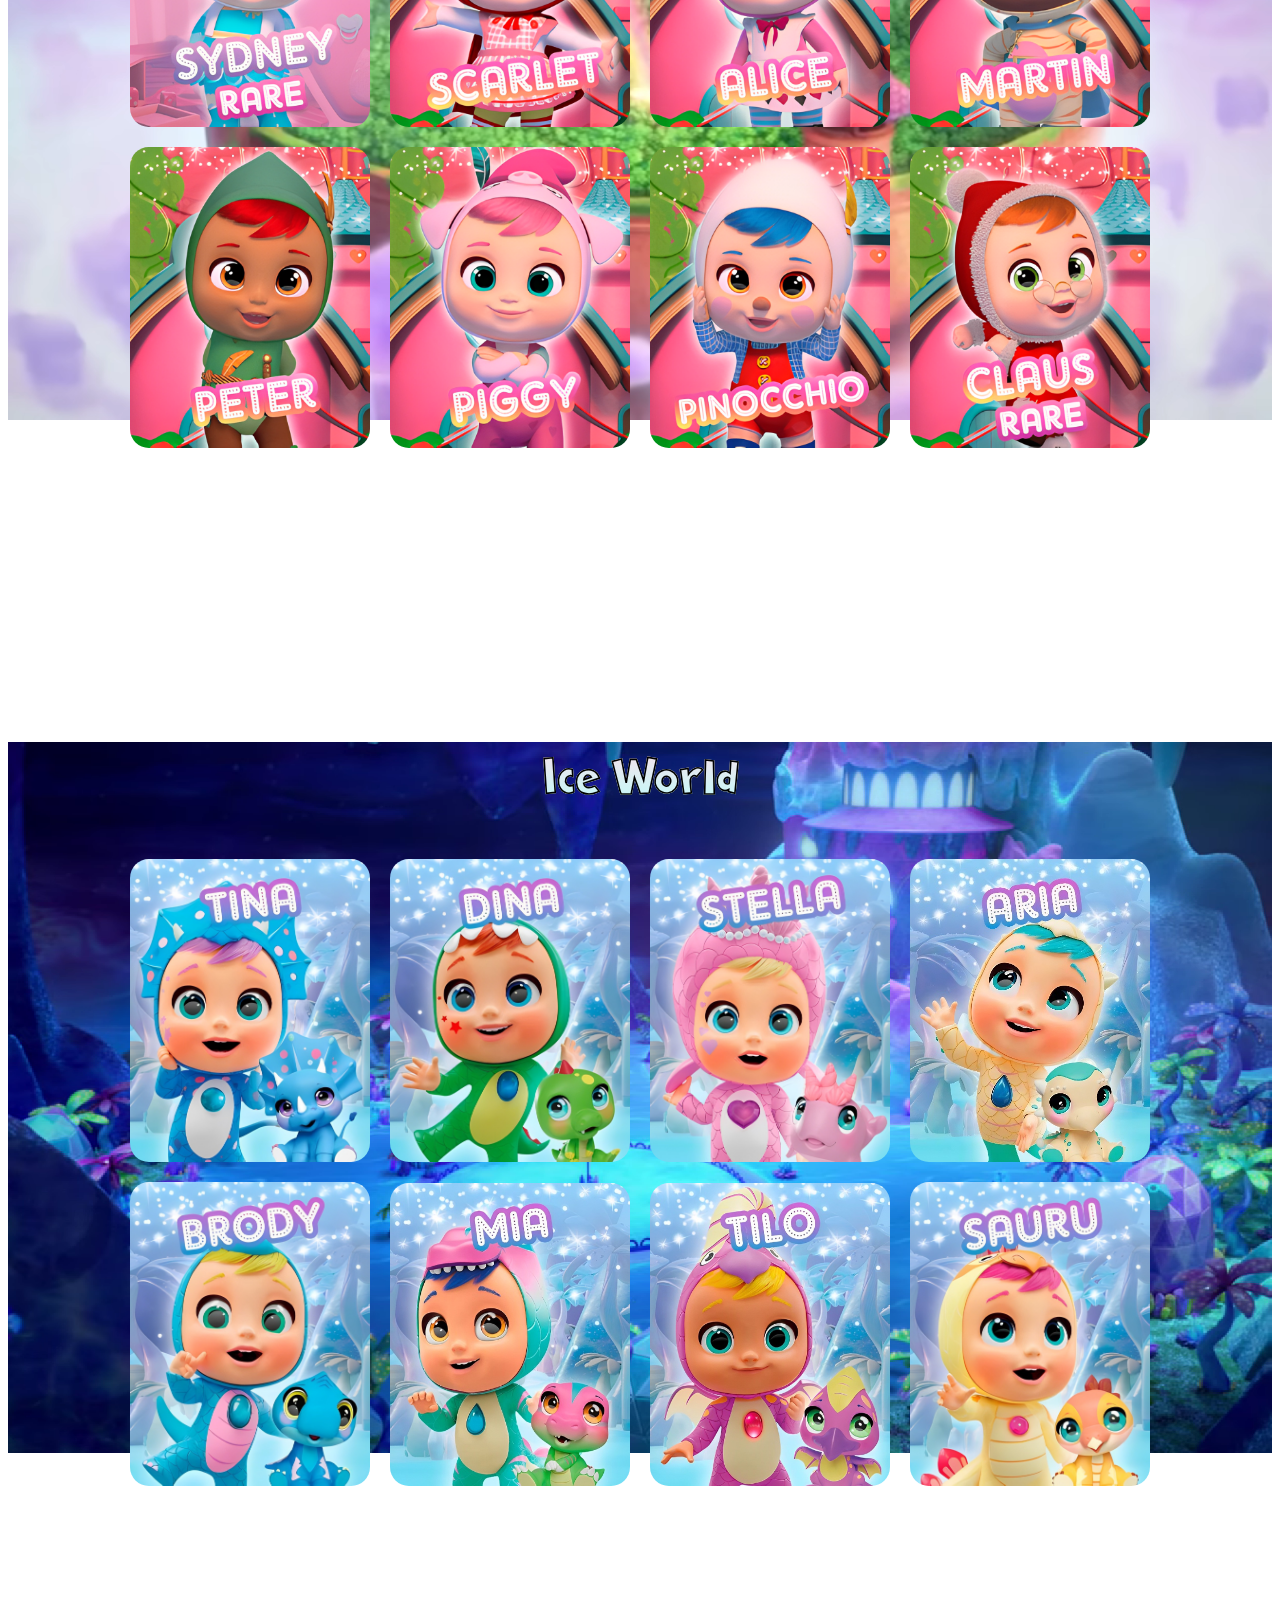
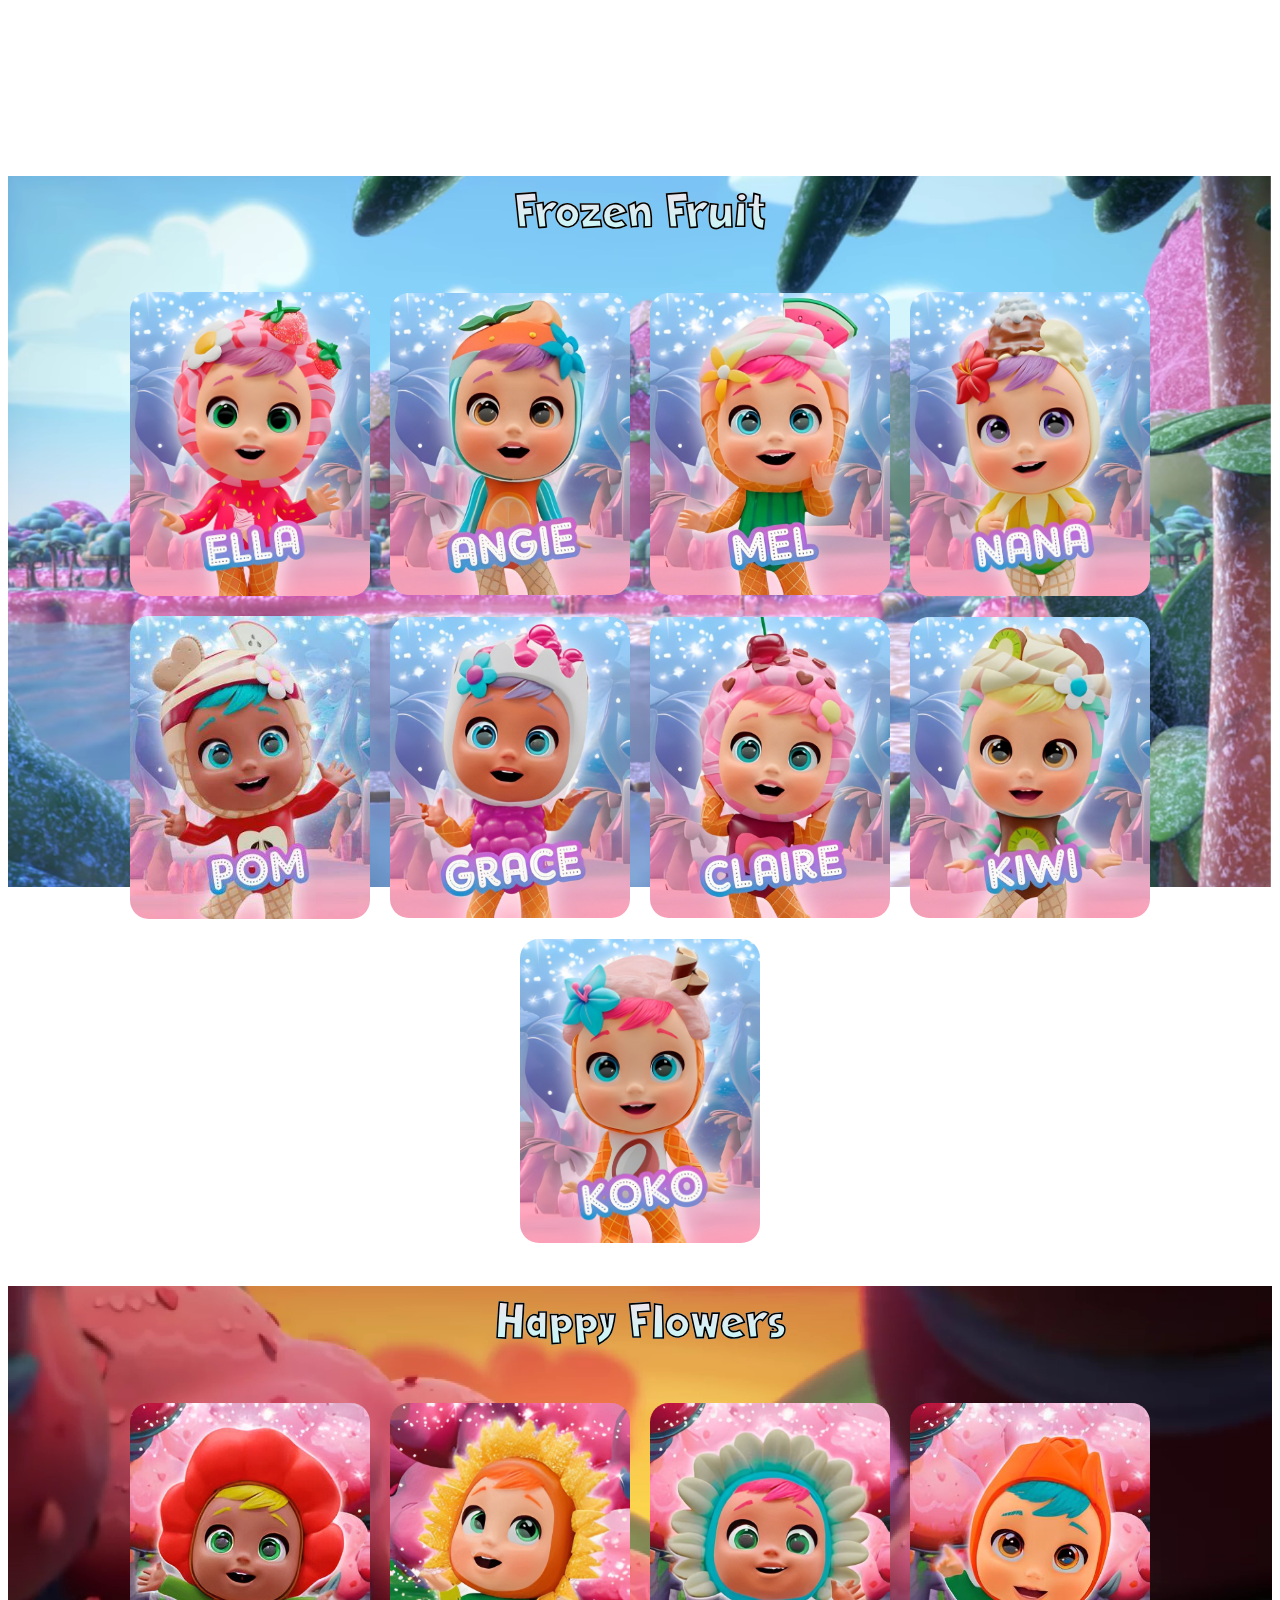
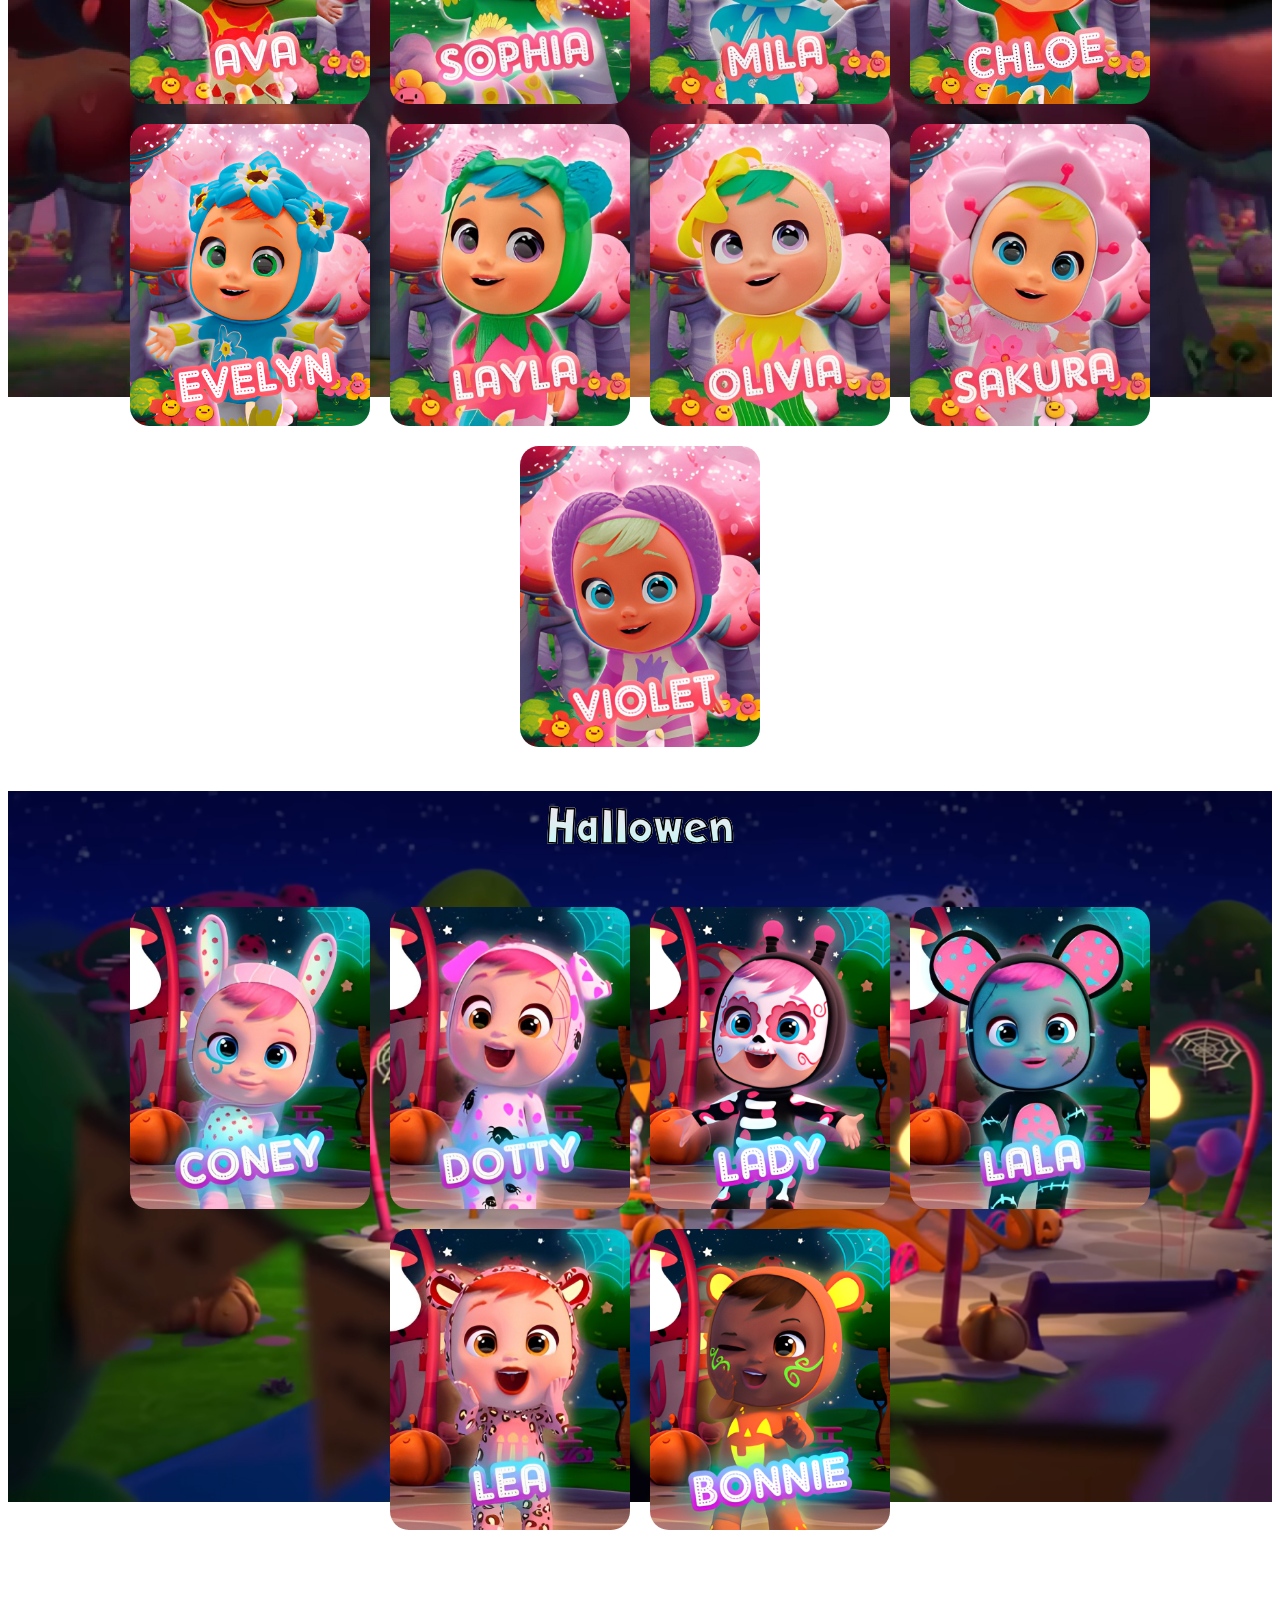
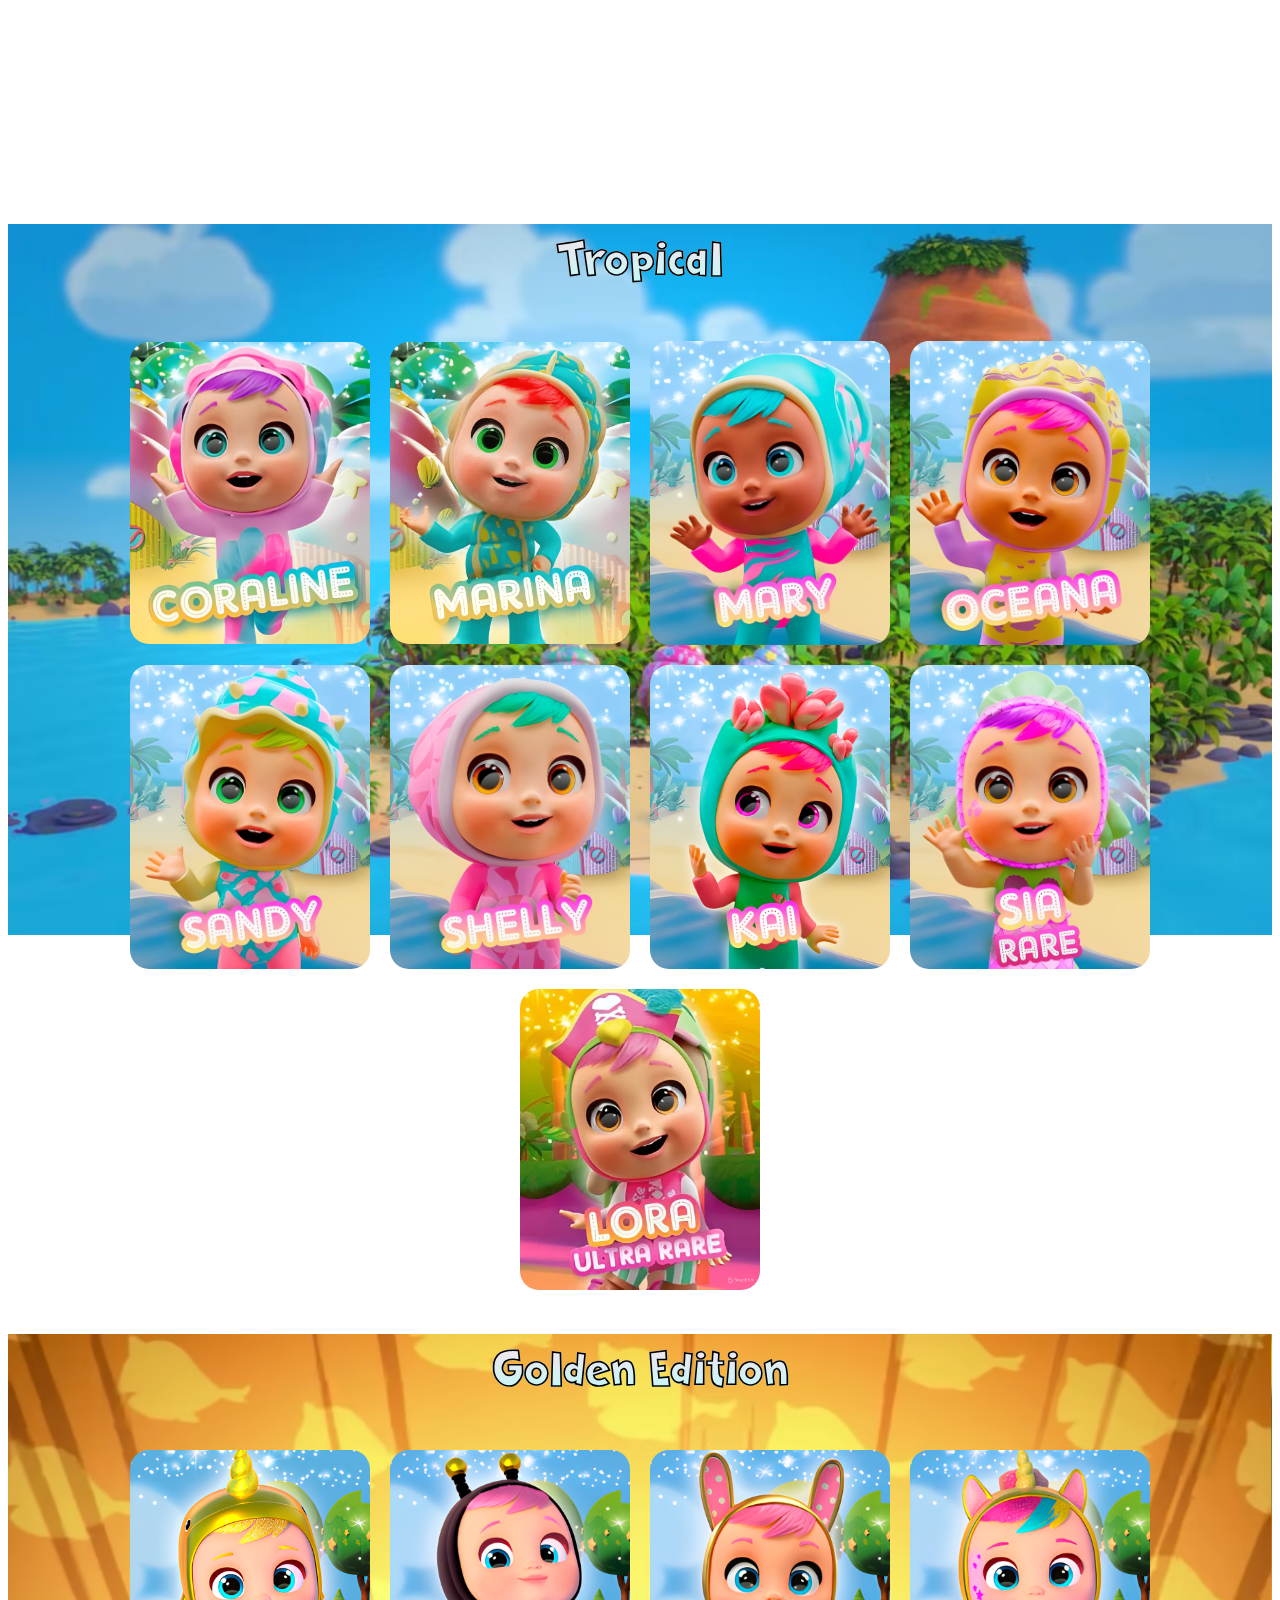
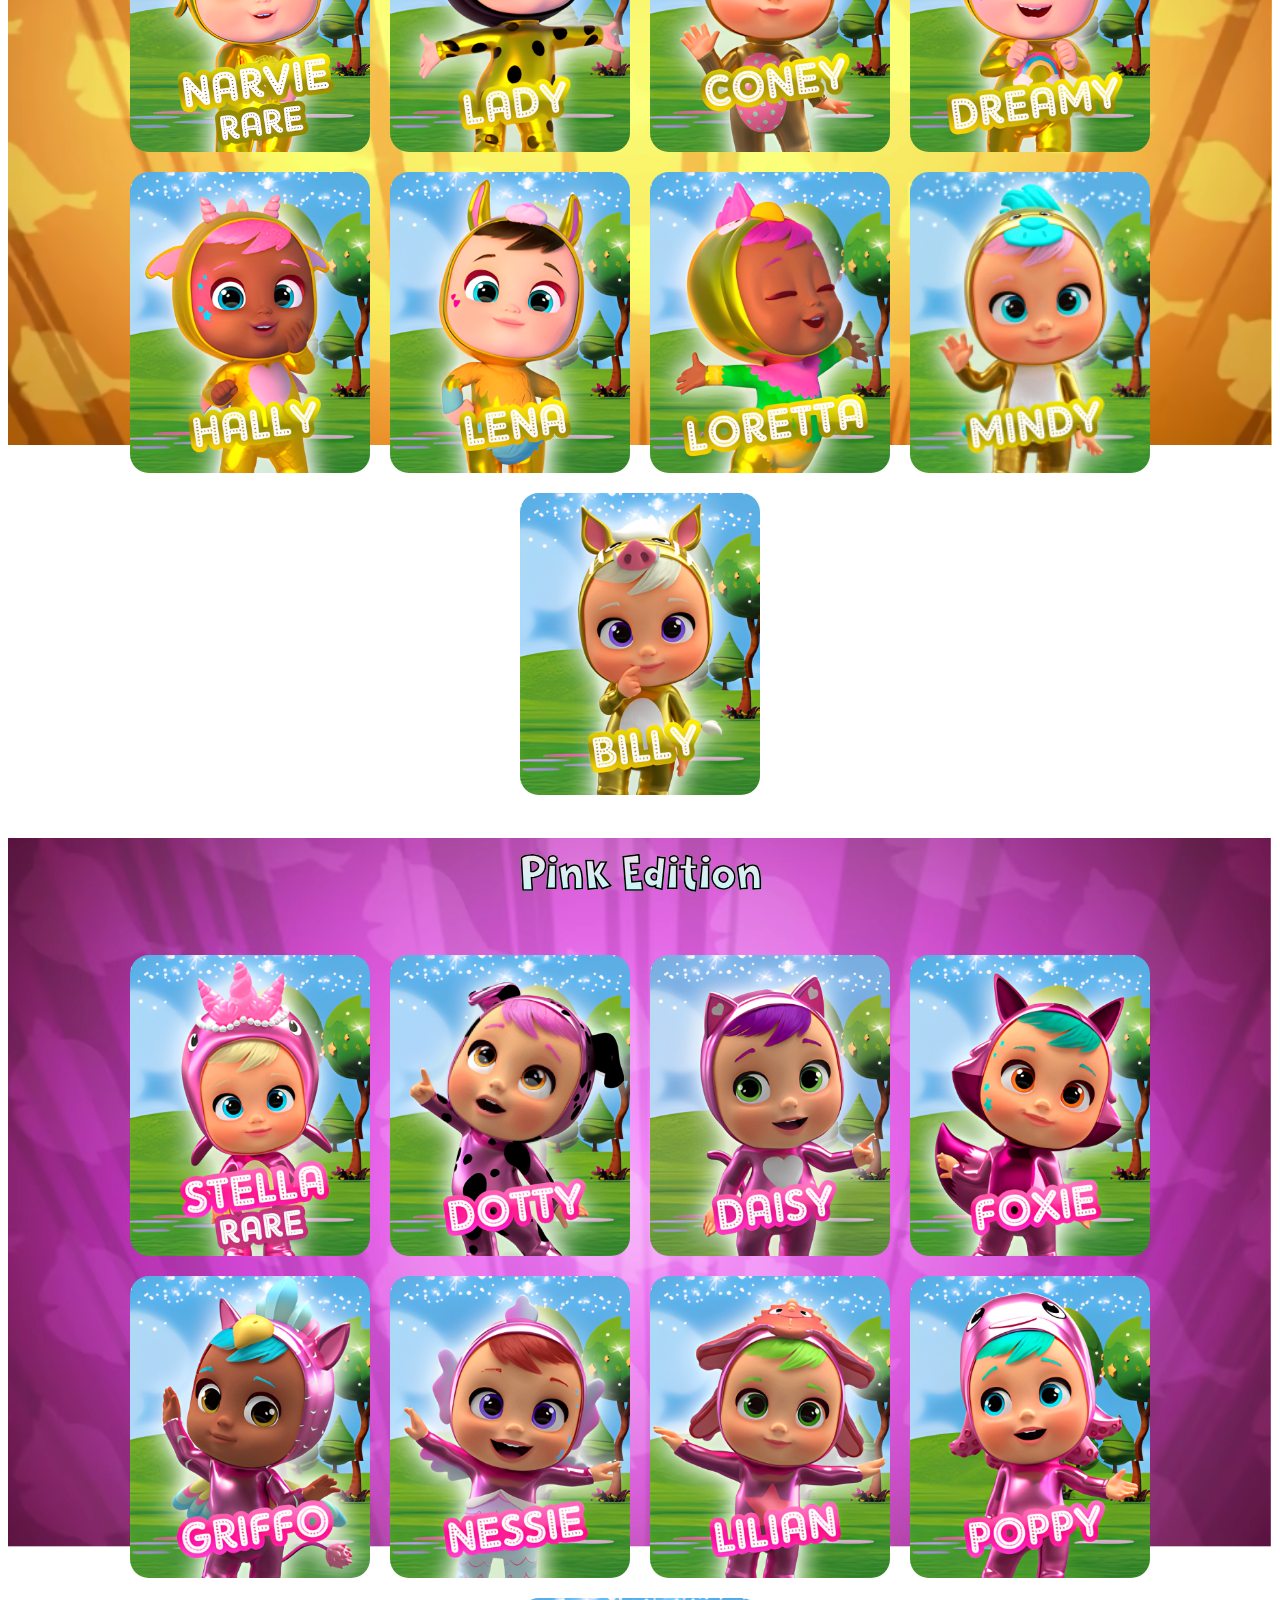
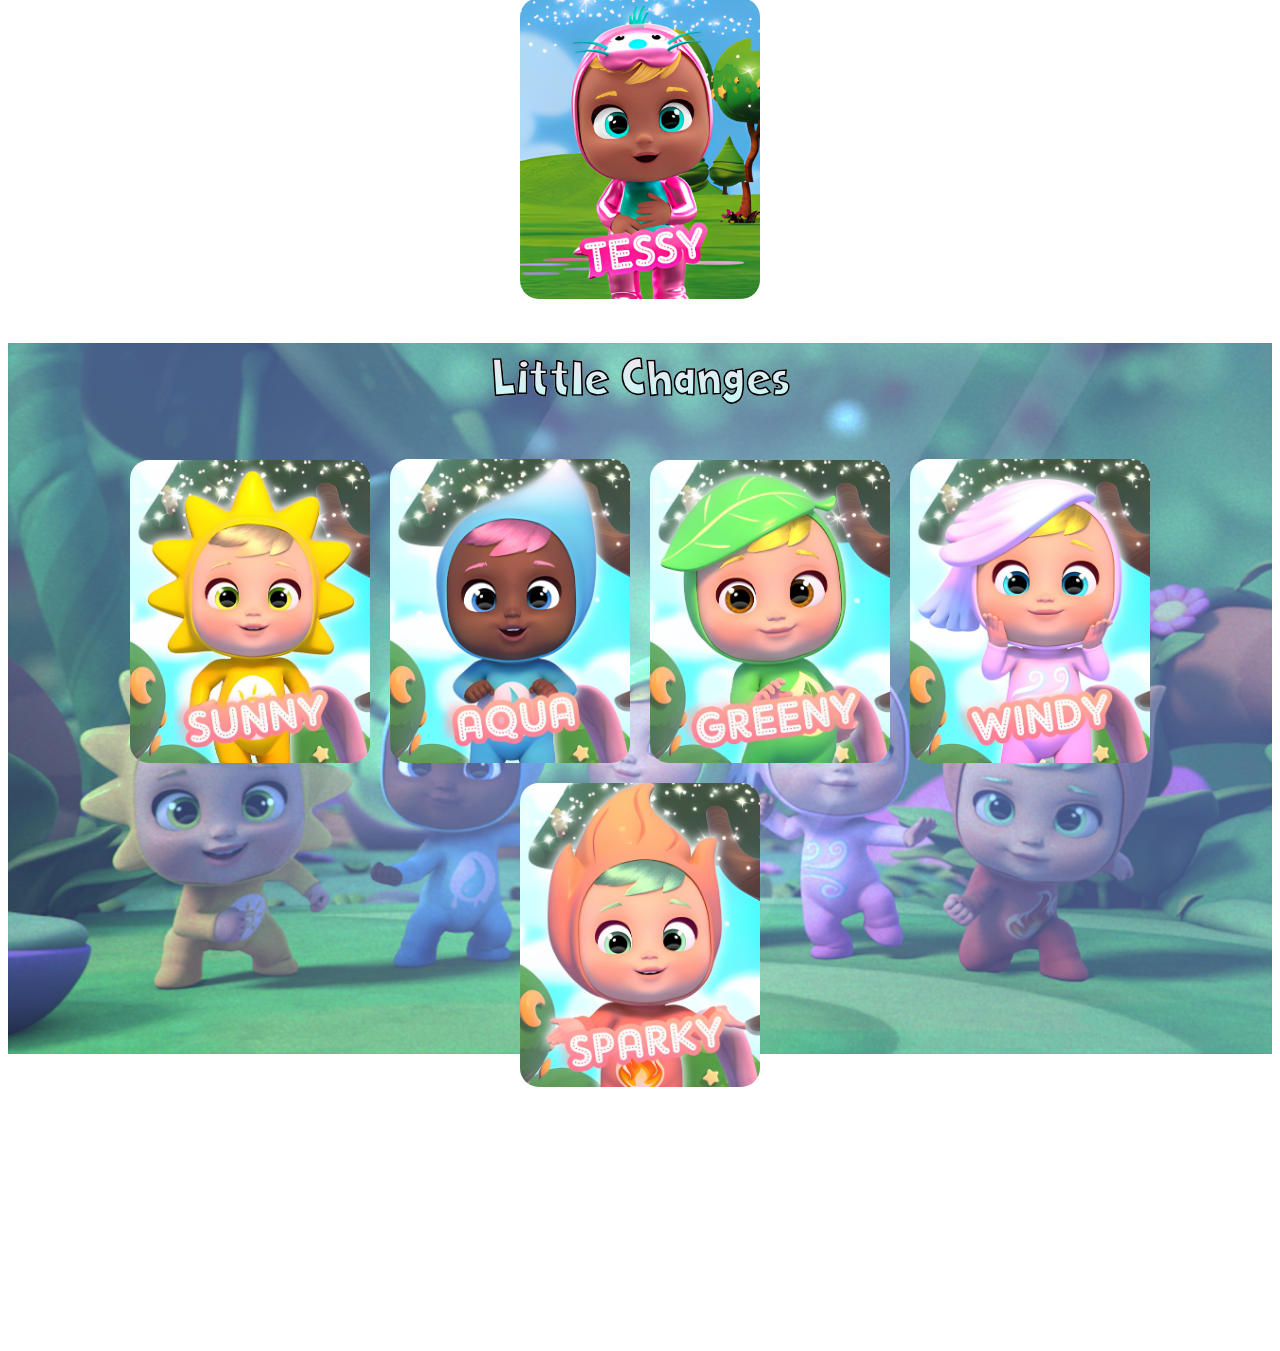
==== commit 8fde3698: "Adição pagina principal" ====
--- a/index.html
+++ b/index.html
@@ -4,7 +4,7 @@
 <head>
     <meta charset="UTF-8">
     <meta name="viewport" content="width=device-width, initial-scale=1.0">
-    <title>Personagens Cry Babies</title>
+    <title>Cry Babies - Todos os Personagens</title>
     <link rel="shortcut icon" href="./imagens/logo.png" type="image/x-icon">
     <link rel="stylesheet" href="style.css" />
 </head>
@@ -15,7 +15,7 @@
         <nav class="navbar">
             <a href="#section"><img src="./imagens/logo.png" alt="" width="30%"></a>
             <ul>
-                <li></li>
+                <li><a href="info.html">Inicio</a></li>
                 <li><a href="#Vale">Vale</a></li>
                 <li><a href="#Fantasy">Fantasy</a></li>
                 <li><a href="#TuttiFrutti">Tutti-Frutti</a></li>
@@ -27,7 +27,8 @@
                 <li><a href="#Tropical">Tropical</a></li>
                 <li><a href="#Golden">Golden</a></li>
                 <li><a href="#Pink">Pink</a></li>
-                <li><a href="#Especiais">Especias</a></li>
+                <li><a href="#LittleChanges">Little Changes</a></li>
+                <!-- <li><a href="#Especiais">Especias</a></li> -->
             </ul>
         </nav>
     </header>
@@ -45,14 +46,14 @@
                 <div class="card"><img src="./imagens/Vale/Nala.png" alt=""></div>
                 <div class="card"><img src="./imagens/Vale/Lucy.png" alt=""></div>
                 <div class="card"><img src="./imagens/Vale/Lizzy.png" alt=""></div>
-                <div class="card"><img src="./imagens/Vale/Nellie.png" alt=""></div>
                 <div class="card"><img src="./imagens/Vale/Paty.png" alt=""></div>
                 <div class="card"><img src="./imagens/Vale/Sasha.png" alt=""></div>
                 <div class="card"><img src="./imagens/Vale/Shak.png" alt=""></div>
+                <div class="card"><img src="./imagens/Vale/Cammy.png" alt=""></div>
+                <div class="card"><img src="./imagens/Vale/Bonnie.jpeg" alt=""></div>
                 <div class="card"><img src="./imagens/Vale/Lena.png" alt=""></div>
                 <div class="card"><img src="./imagens/Vale/Lina.png" alt=""></div>
-                <div class="card"><img src="./imagens/Vale/Cammy.png" alt=""></div>
-                <div class="card"><img src="./imagens/Vale/Bonnie.jpeg" alt=""></div>
+                <div class="card"><img src="./imagens/Vale/Nellie.png" alt=""></div>
                 <div class="card"><img src="./imagens/Vale/Batsy.jpeg" alt=""></div>
                 <div class="card"><img src="./imagens/Vale/Carol.jpeg" alt=""></div>
                 <div class="card"><img src="./imagens/Vale/Kora.jpeg" alt=""></div>
@@ -79,8 +80,8 @@
                 <div class="card"><img src="./imagens/Fantasy/Dina.png" alt=""></div>
                 <div class="card"><img src="./imagens/Fantasy/Hannah.jpeg" alt=""></div>
                 <div class="card"><img src="./imagens/Fantasy/Foxie.png" alt=""></div>
-                <div class="card"><img src="./imagens/Fantasy/Griffo.png"alt=""></div>
-                <div class="card"><img src="./imagens/Fantasy/Nessie.png "alt=""></div>
+                <div class="card"><img src="./imagens/Fantasy/Griffo.png" alt=""></div>
+                <div class="card"><img src="./imagens/Fantasy/Nessie.png " alt=""></div>
             </div>
         </div>
 
@@ -89,12 +90,12 @@
 
             <div class="row">
                 <div class="card"><img src="./imagens/Tutti-Frutti/Ella.png" alt=""></div>
+                <div class="card"><img src="./imagens/Tutti-Frutti/Pom.png" alt=""></div>
+                <div class="card"><img src="./imagens/Tutti-Frutti/Mel.png" alt=""></div>
+                <div class="card"><img src="./imagens/Tutti-Frutti/Pia.png" alt=""></div>
                 <div class="card"><img src="./imagens/Tutti-Frutti/Ari.png" alt=""></div>
                 <div class="card"><img src="./imagens/Tutti-Frutti/Glam.png" alt=""></div>
                 <div class="card"><img src="./imagens/Tutti-Frutti/Framy.png" alt=""></div>
-                <div class="card"><img src="./imagens/Tutti-Frutti/Pom.png" alt=""></div>
-                <div class="card"><img src="./imagens/Tutti-Frutti/Mel.png" alt=""></div>
-                <div class="card"><img src="./imagens/Tutti-Frutti/Pia.png" alt=""></div>
                 <div class="card"><img src="./imagens/Tutti-Frutti/Lem.png" alt=""></div>
                 <div class="card"><img src="./imagens/Tutti-Frutti/kiwi.png" alt=""></div>
                 <div class="card"><img src="./imagens/Tutti-Frutti/koko.jpeg" alt=""></div>
@@ -109,6 +110,7 @@
             <h1>Story Land</h1>
 
             <div class="row">
+                <div class="card"><img src="./imagens/StoryLand/Sydney.png" alt=""></div>
                 <div class="card"><img src="./imagens/StoryLand/Scarlet.png" alt=""></div>
                 <div class="card"><img src="./imagens/StoryLand/Alice.png" alt=""></div>
                 <div class="card"><img src="./imagens/StoryLand/Martin.png" alt=""></div>
@@ -116,7 +118,7 @@
                 <div class="card"><img src="./imagens/StoryLand/Piggy.png" alt=""></div>
                 <div class="card"><img src="./imagens/StoryLand/Pinocchio.png" alt=""></div>
                 <div class="card"><img src="./imagens/StoryLand/Claus.png" alt=""></div>
-                
+
             </div>
         </div>
 
@@ -157,13 +159,13 @@
 
             <div class="row">
                 <div class="card"><img src="./imagens/HappyFlower/Ava.png" alt=""></div>
+                <div class="card"><img src="./imagens/HappyFlower/Sophia.jpeg" alt=""></div>
+                <div class="card"><img src="./imagens/HappyFlower/Mila.jpeg" alt=""></div>
                 <div class="card"><img src="./imagens/HappyFlower/Chloe.jpeg" alt=""></div>
                 <div class="card"><img src="./imagens/HappyFlower/Evelyn.png" alt=""></div>
                 <div class="card"><img src="./imagens/HappyFlower/Layla.jpeg" alt=""></div>
-                <div class="card"><img src="./imagens/HappyFlower/Mila.jpeg" alt=""></div>
                 <div class="card"><img src="./imagens/HappyFlower/Olivia.jpeg" alt=""></div>
                 <div class="card"><img src="./imagens/HappyFlower/Sakura.jpeg" alt=""></div>
-                <div class="card"><img src="./imagens/HappyFlower/Sophia.jpeg" alt=""></div>
                 <div class="card"><img src="./imagens/HappyFlower/Violet.png" alt=""></div>
 
             </div>
@@ -198,7 +200,7 @@
 
             </div>
         </div>
-        
+
         <div id="Golden" class="golden">
             <h1>Golden Edition</h1>
 
@@ -230,16 +232,38 @@
                 <div class="card"><img src="./imagens/Pink/Tessy.png" alt=""></div>
             </div>
         </div>
-        
+
+        <div id="LittleChanges" class="littlechanges">
+            <h1>Little Changes</h1>
+
+            <div class="row">
+                <div class="card"><img src="./imagens/LittleChanges/Sunny.jpeg" alt=""></div>
+                <div class="card"><img src="./imagens/LittleChanges/Aqua.jpg" alt=""></div>
+                <div class="card"><img src="./imagens/LittleChanges/Greeny.jpeg" alt=""></div>
+                <div class="card"><img src="./imagens/LittleChanges/Windy.jpg" alt=""></div>
+                <div class="card"><img src="./imagens/LittleChanges/Sparky.jpg" alt=""></div>
+            </div>
+        </div>
+
         <!-- <div id="Especiais" class="especiais">
             <h1>Especiais</h1>
 
             <div class="row">
-                <div class="card"><img src="./imagens" alt=""></div>
-            </div>
-        </div> -->
-
-        <script src="script.js"></script>
+
+                <div class="card">
+                    <div class="container">
+                        <span class="info"><img src="./imagens/Vale/Lady.png" alt="">
+                            <span class="tooltip">
+                                Genero:
+                                Feminina
+                                Pijama: joaninha
+                                Local: Vale</span></span>
+                    </div>
+
+                </div>
+                </div> </div> -->
+
+                <script src="script.js"></script>
 
 </body>
 
--- a/style.css
+++ b/style.css
@@ -1,11 +1,15 @@
+@font-face{
+    font-family: StarBorn;
+    src: url(./font/cartoon_2_us/Cartoon2US-Regular.ttf);
+}
+
 html {
     scroll-behavior: smooth;
 }
 
-/* Adicionar padding ao corpo para garantir que o conteúdo não fique atrás do header */
 body {
     padding-top: 5%;
-    /* Ajuste este valor para o tamanho do seu header */
+    cursor: url("cursor.png") , auto;
 }
 
 header {
@@ -33,12 +37,41 @@
     /* Ajuste a altura do logo conforme necessário */
 }
 
-
+img.banner{
+    margin-left: 70%;
+    margin-top:5%;
+    min-width: 30rem;
+    max-width: 30rem;
+    border-radius: 0.5cm;
+}
+/* section div.info p{
+    display: flex;
+    justify-content: center;
+    align-items: center; 
+}*/
+
+section div.info{
+    display: inline-block;
+    justify-content: center;
+    align-items: center;
+}
+
+section div.info img.banner, p{
+    display: inline-block;
+    vertical-align: top;
+}
+
+/* img.banner{
+    display: flex;
+    margin: 2cm;
+    min-width: 30rem;
+    max-width: 30rem;
+    border-radius: 0.5cm;
+} */
 
 header nav {
     display: flex;
     align-items: center;
-    justify-content: center;
     text-align: center;
     width: 100%;
 }
@@ -50,7 +83,7 @@
 }
 
 .navbar ul li {
-    margin: 0 10px;
+    margin: 10px;
     /* Ajuste o espaçamento entre os itens da lista */
 }
 
@@ -66,12 +99,25 @@
     color: hotpink;
 }
 
+section div div h2{
+    display: flex;
+    justify-content: center;
+    align-content: center;
+    align-items: start;
+}
+
 section h1 {
     display: flex;
     align-items: center;
     justify-content: center;
     padding: 10px;
-    font-family: 'Lucida Sans', 'Lucida Sans Regular', 'Lucida Grande', 'Lucida Sans Unicode', Geneva, Verdana, sans-serif;
+    font-family: StarBorn , 'Lucida Sans', 'Lucida Sans Regular', 'Lucida Grande', 'Lucida Sans Unicode', Geneva, Verdana, sans-serif; */, ;
+    font-size: 50px;
+    background:-webkit-linear-gradient(#FFDEE9 ,#B5FFFC);
+    -webkit-background-clip: text;
+    -webkit-text-fill-color: transparent;
+    -webkit-text-stroke-width: 0.1px;
+    -webkit-text-stroke-color: #000;
 }
 
 section div.vale {
@@ -122,6 +168,14 @@
     background-size: 100%;
 }
 
+section div.frozenfruit {
+    display: block;
+    min-height: 1000px;
+    background-image: url(./imagens/FrozenFruit/FundoFrozenFruit.png);
+    background-repeat: no-repeat;
+    background-size: 100%;
+}
+
 section div.hallowen {
     display: block;
     min-height: 1000px;
@@ -138,6 +192,13 @@
     background-size: 100%;
 }
 
+section div.tropical2 {
+    display: block;
+    min-height: 1000px;
+    background-image: url(./imagens/Tropical/FundoTropical2.jpg);
+    background-repeat: no-repeat;
+    background-size: 100%;
+}
 
 section div.golden {
     display: block;
@@ -155,10 +216,10 @@
     background-size: 100%;
 }
 
-section div.frozenfruit {
-    display: block;
-    min-height: 1000px;
-    background-image: url(./imagens/FrozenFruit/FundoFrozenFruit.png);
+section div.littlechanges {
+    display: block;
+    min-height: 1000px;
+    background-image: url(./imagens/LittleChanges/FundoLittleChanges.png);
     background-repeat: no-repeat;
     background-size: 100%;
 }
@@ -212,4 +273,39 @@
     border-radius: 0.5cm;
     min-width: 15rem;
     max-width: 15rem;
-}+}
+
+/* .info {
+    position: relative;
+    cursor: pointer;
+    text-decoration: none;
+}
+
+.tooltip {
+    visibility: hidden;
+    background-color: aliceblue;
+    text-align: center;
+    border-radius: 5px;
+    padding: 5px;
+    position: absolute;
+    z-index: 1;
+    bottom: 125%; /* Posição acima do texto */
+    /* left: 50%;
+    transform: translateX(-50%);
+    width: 160px; 
+}
+
+.tooltip::after {
+    position: absolute;
+    top: 100%;
+    left: 50%;
+    margin-left: -5px;
+    border-width: 5px;
+    border-style: solid;
+}
+
+.info:hover .tooltip {
+    visibility: visible;
+    opacity: 1;
+    transition: opacity 0.3s;
+} */